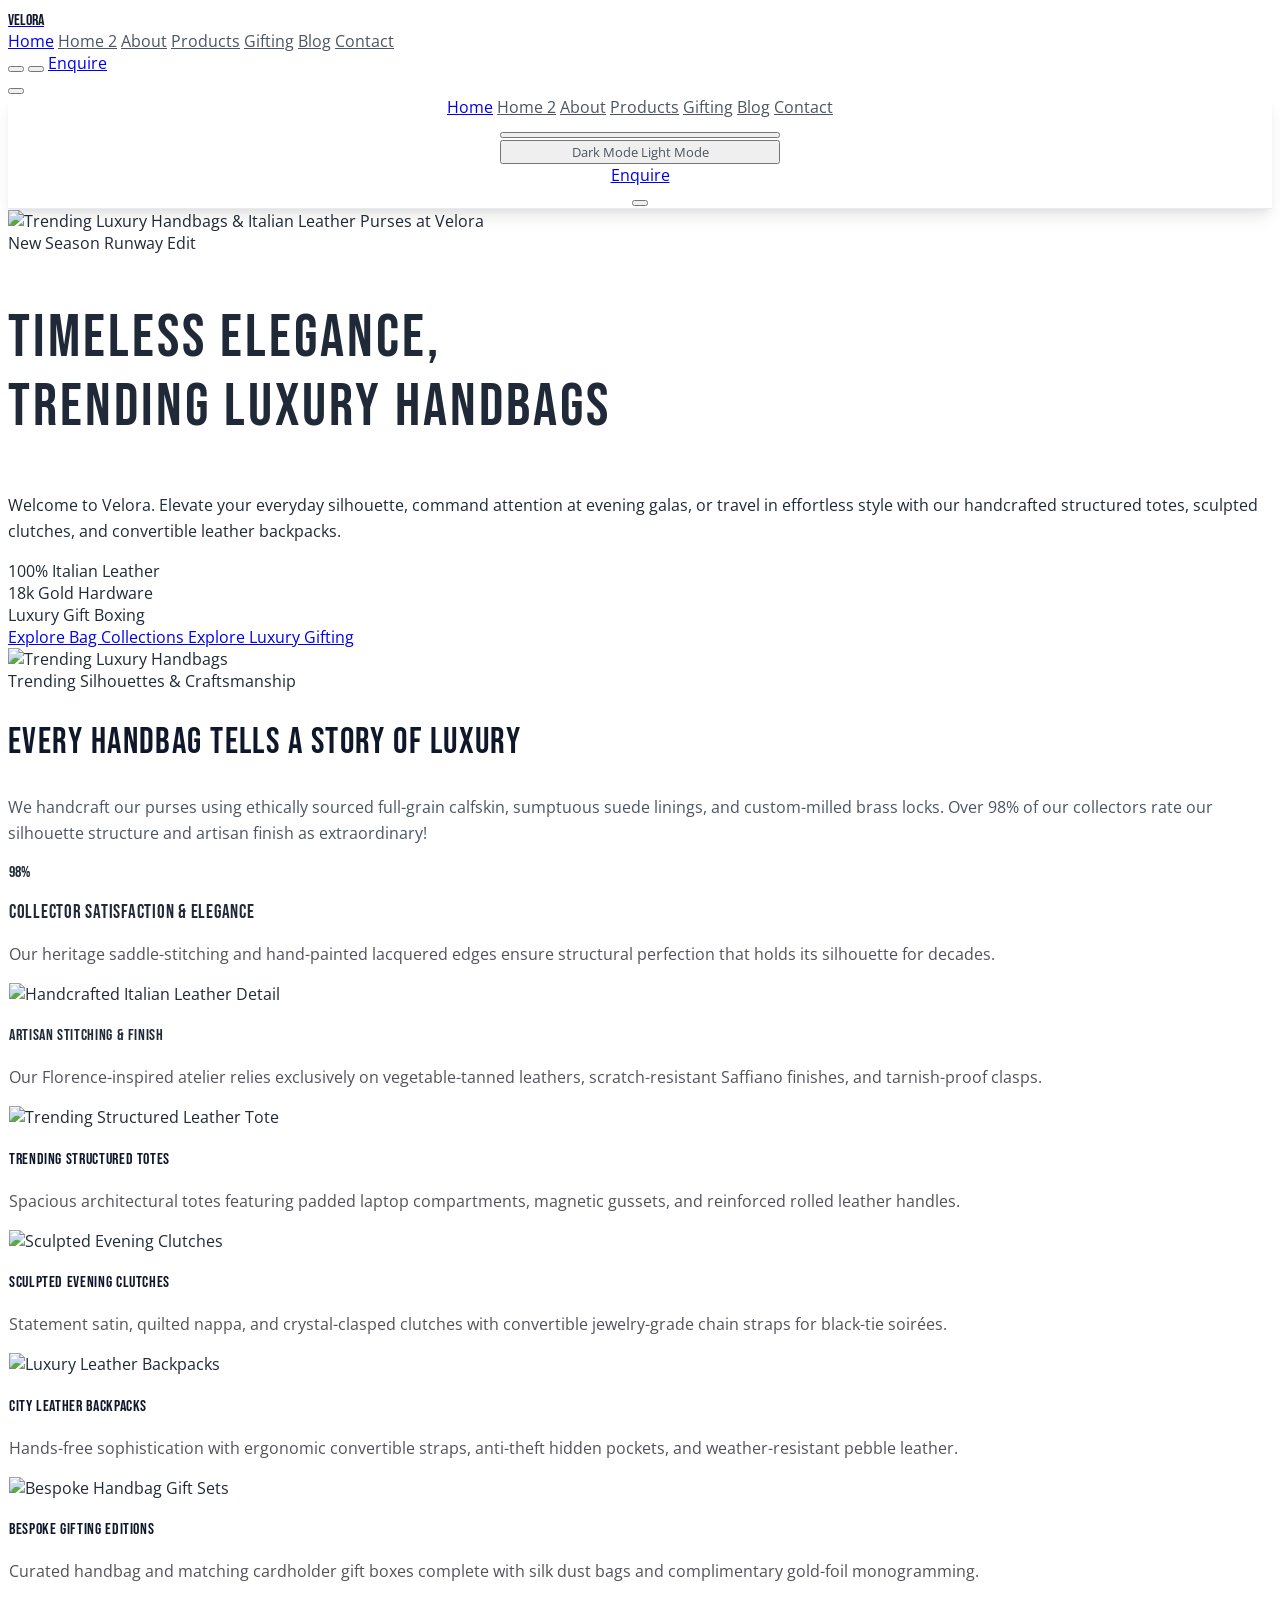
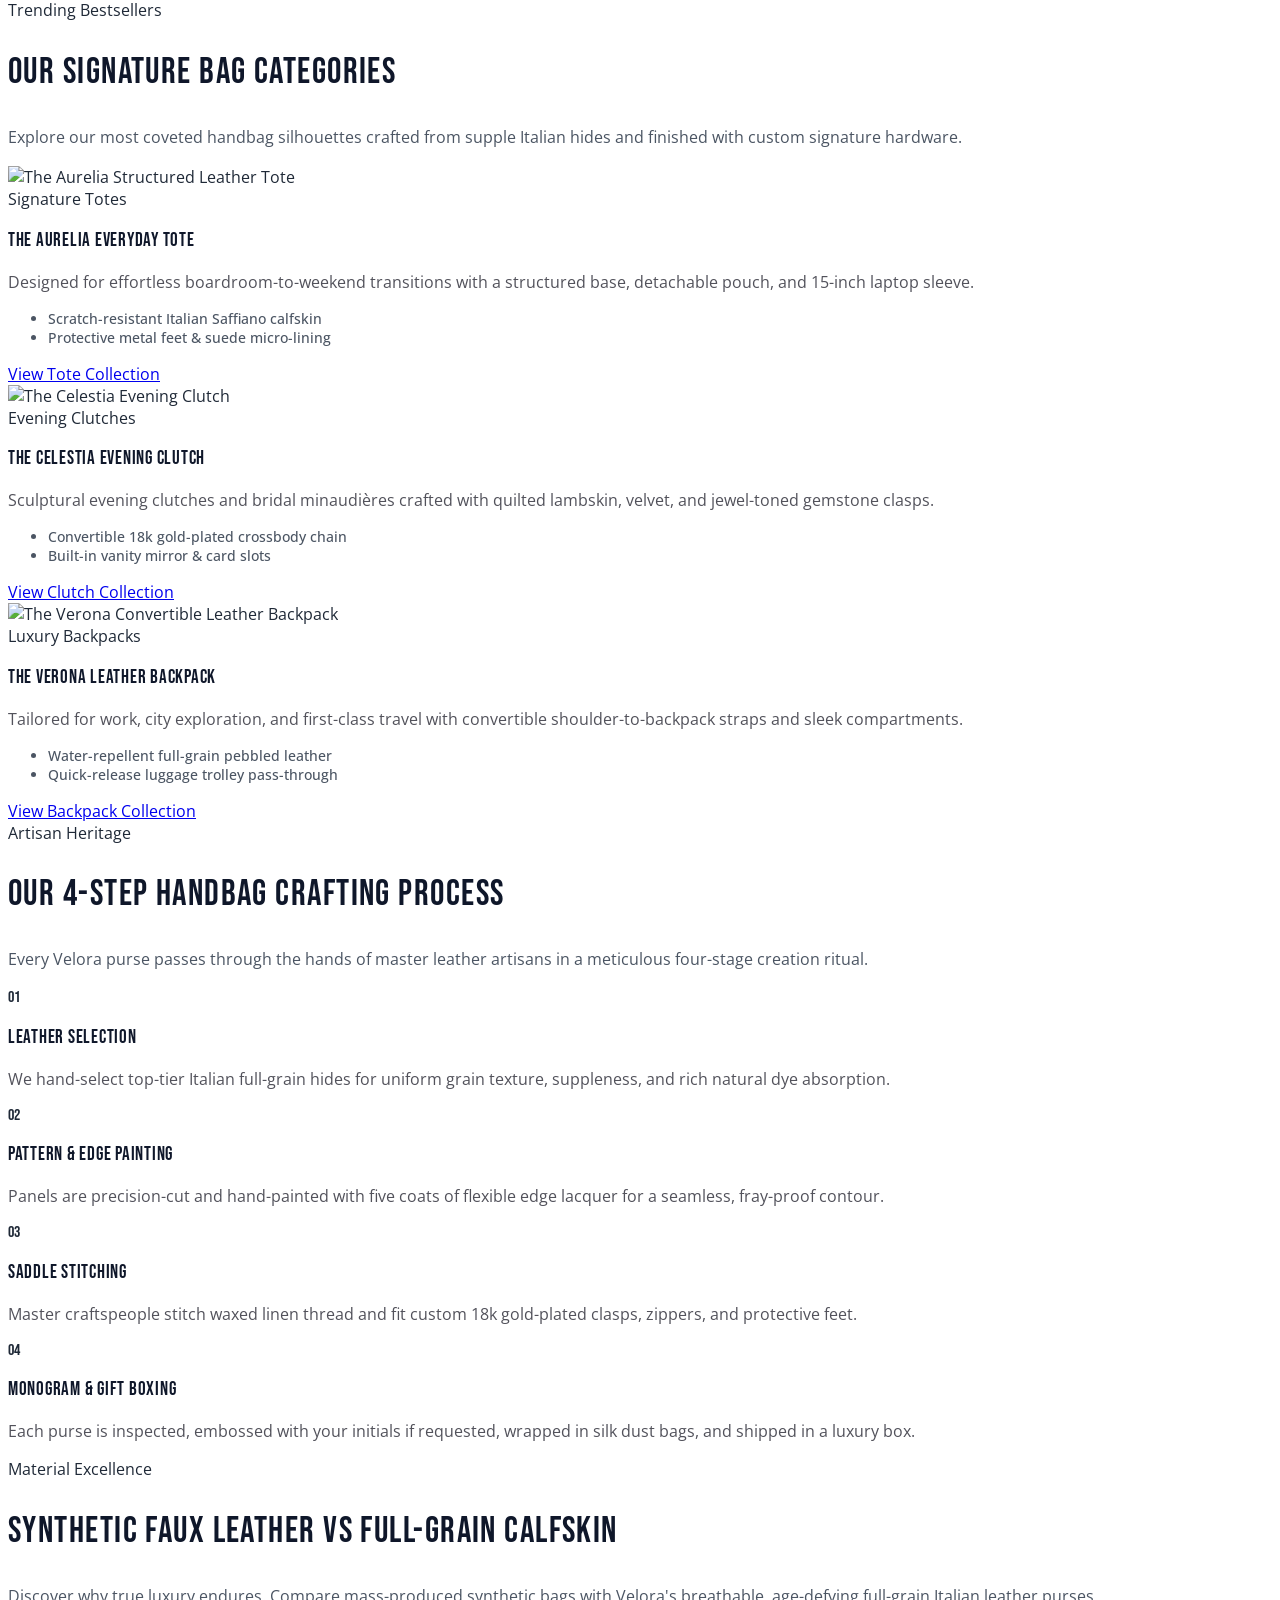
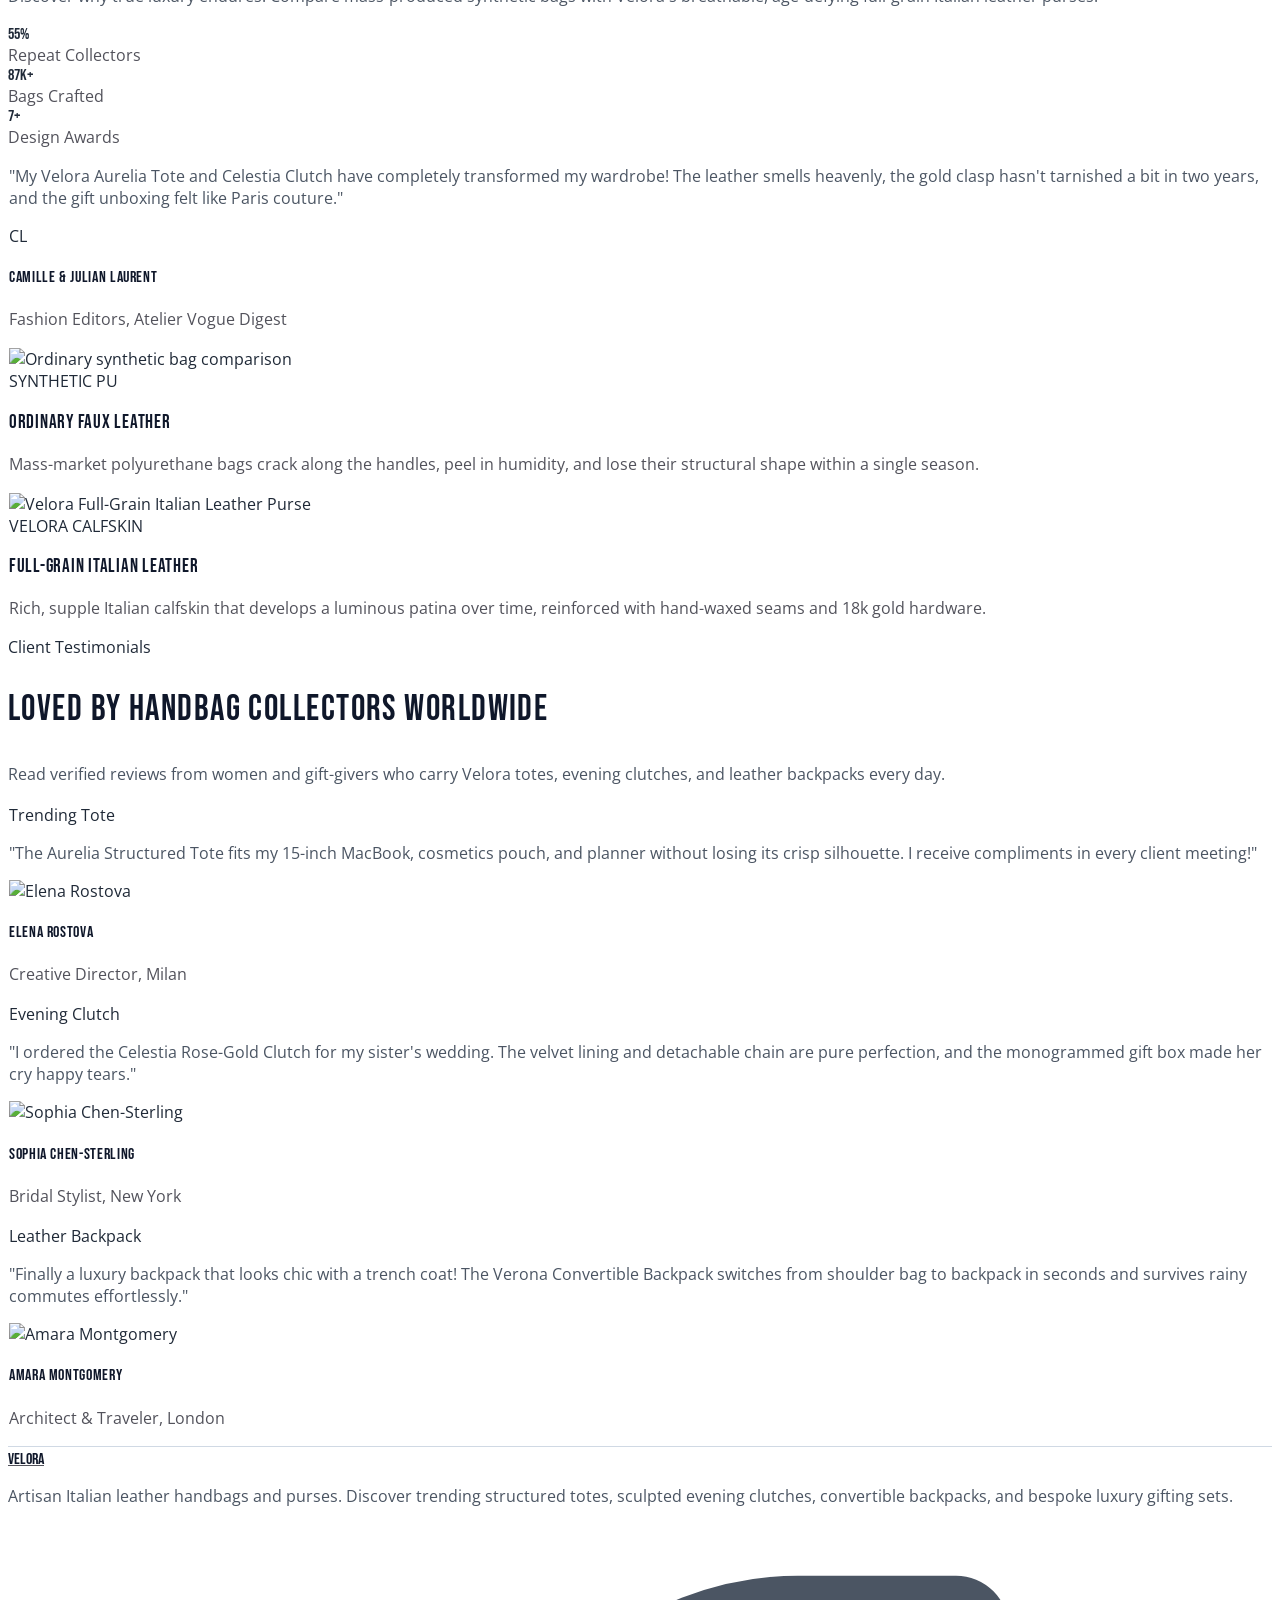
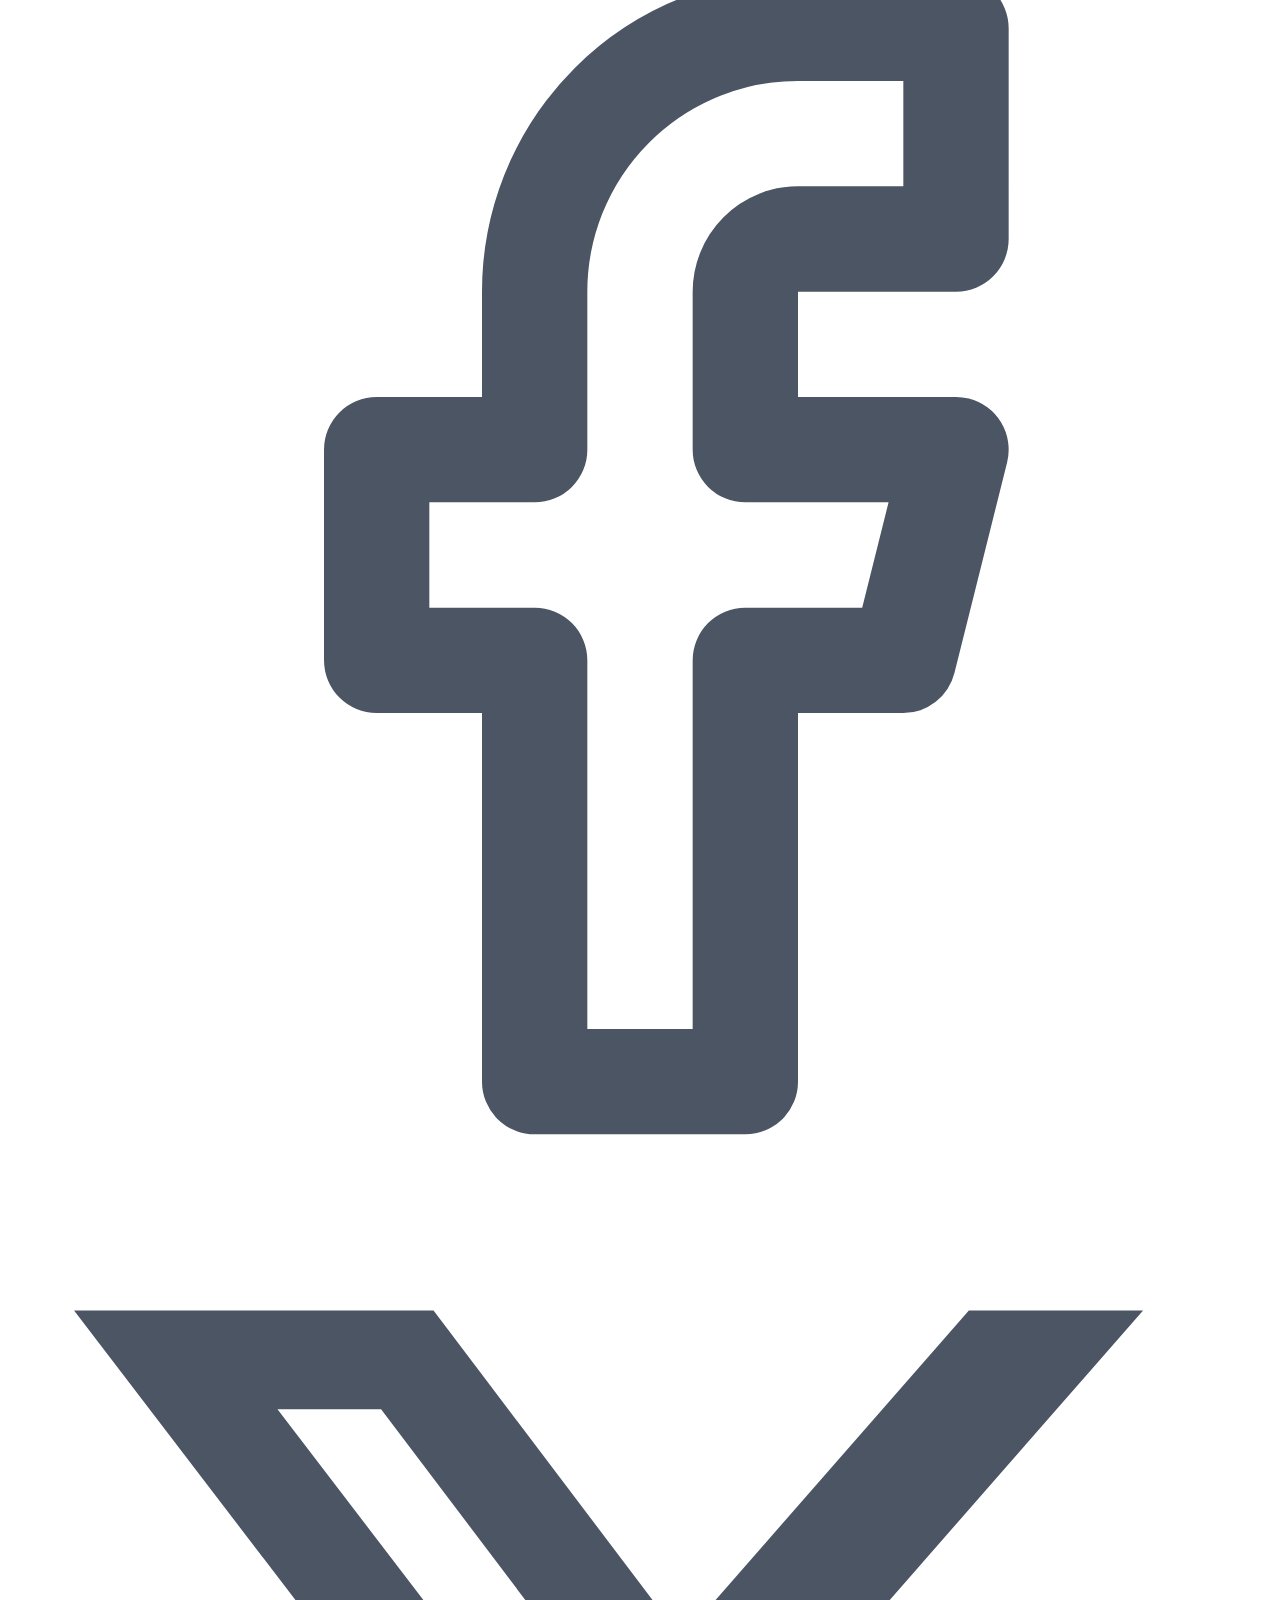
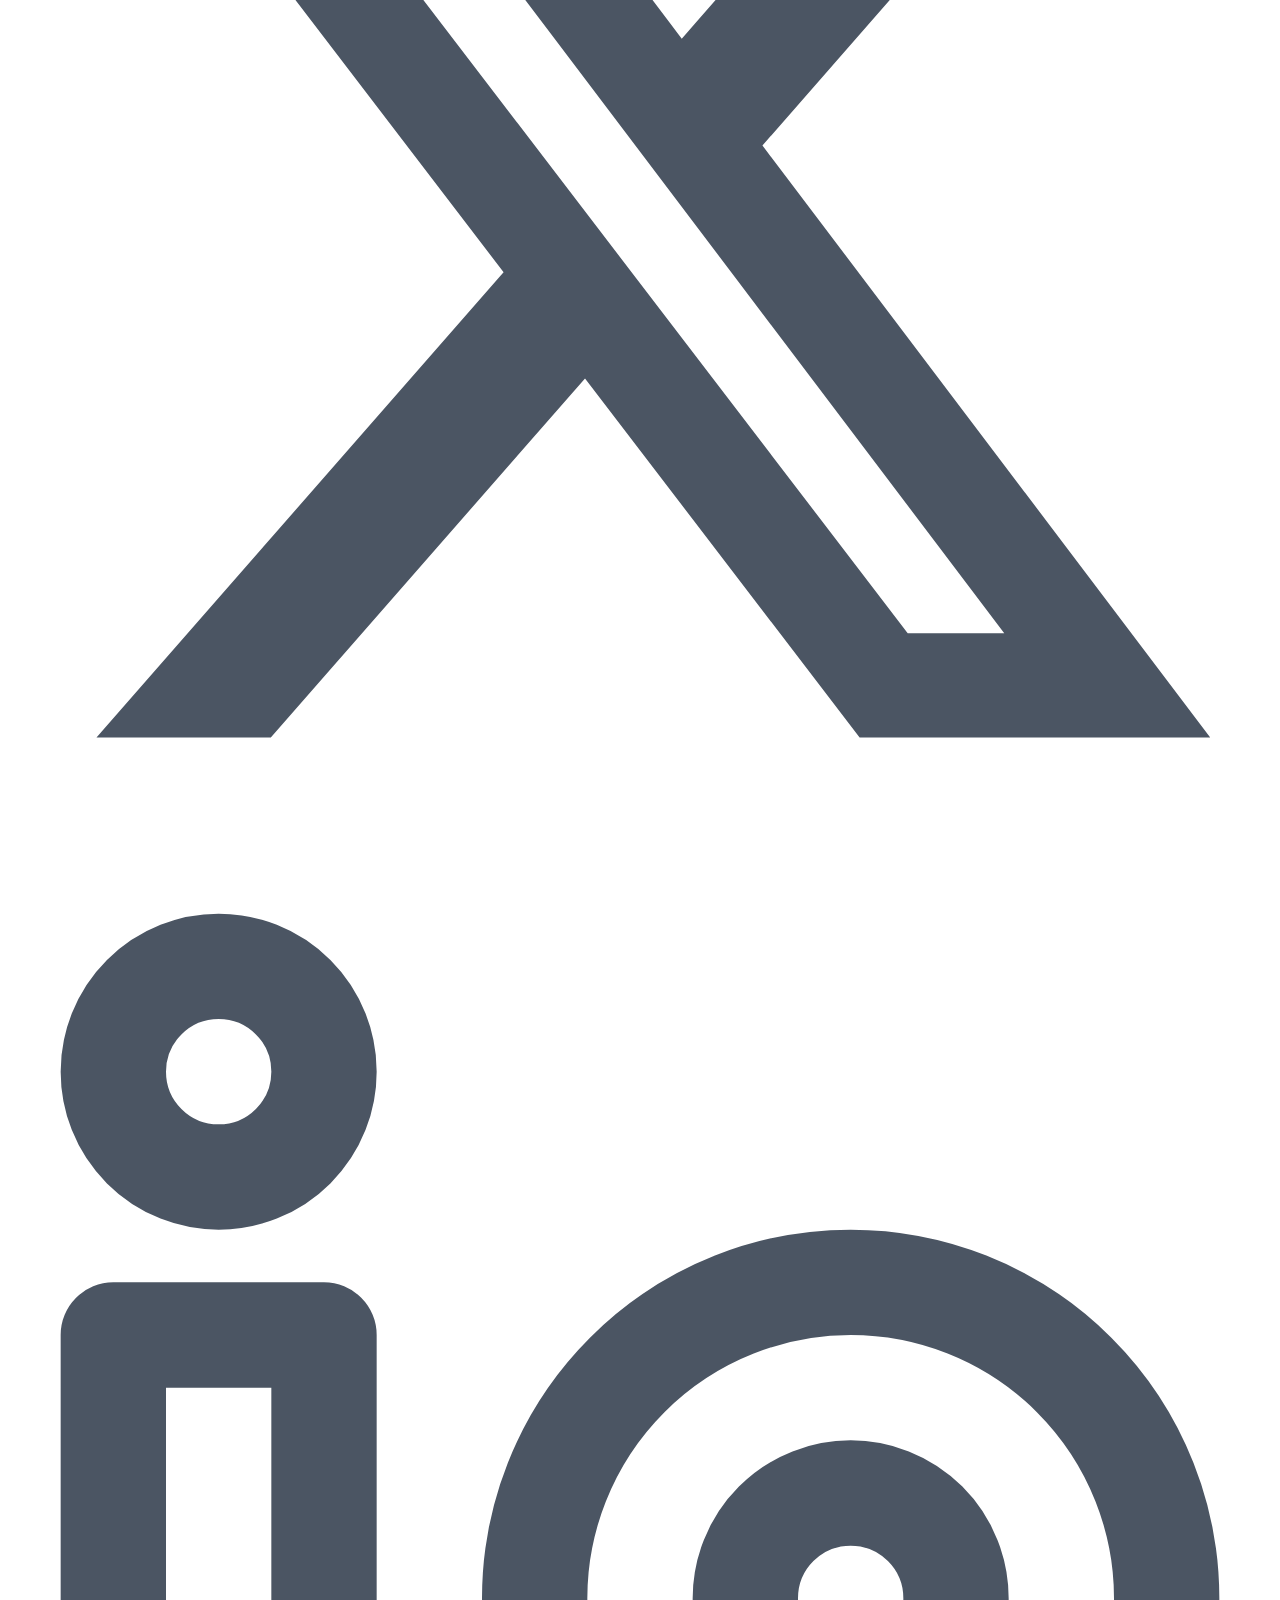
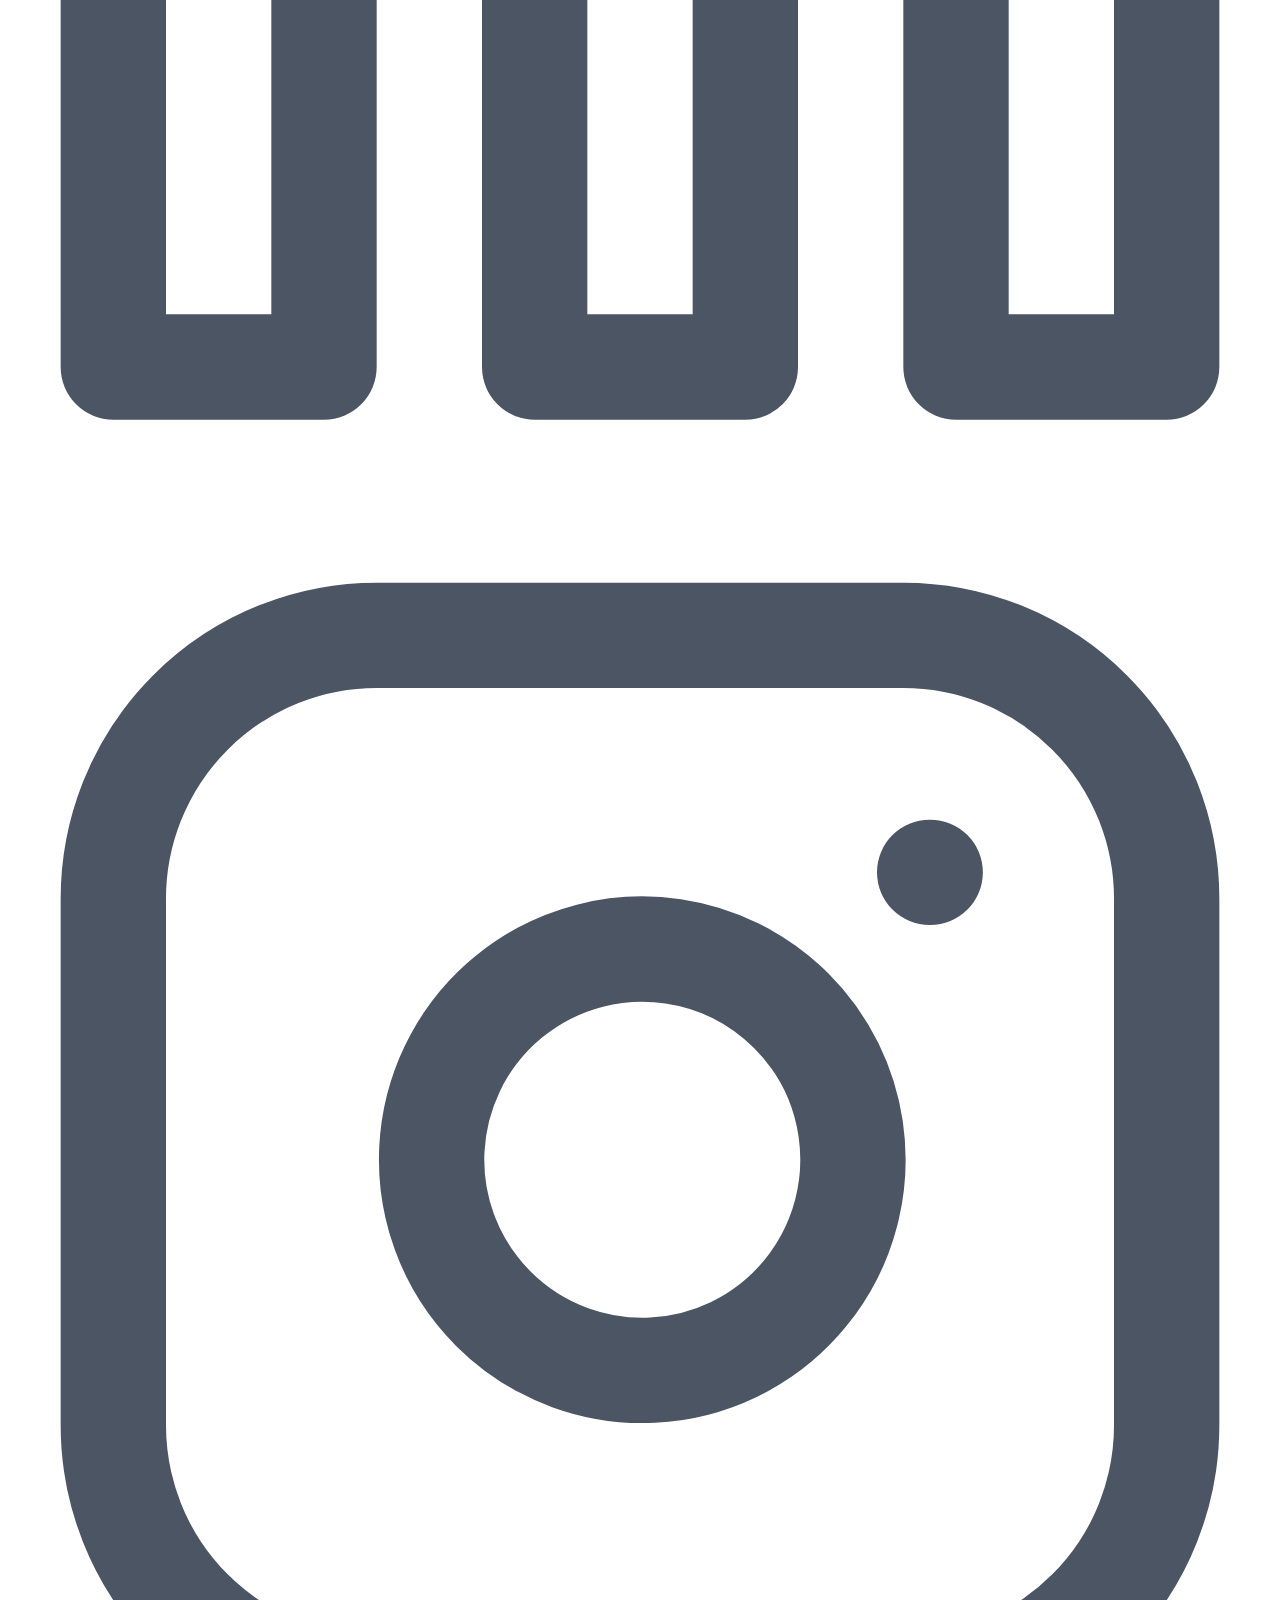
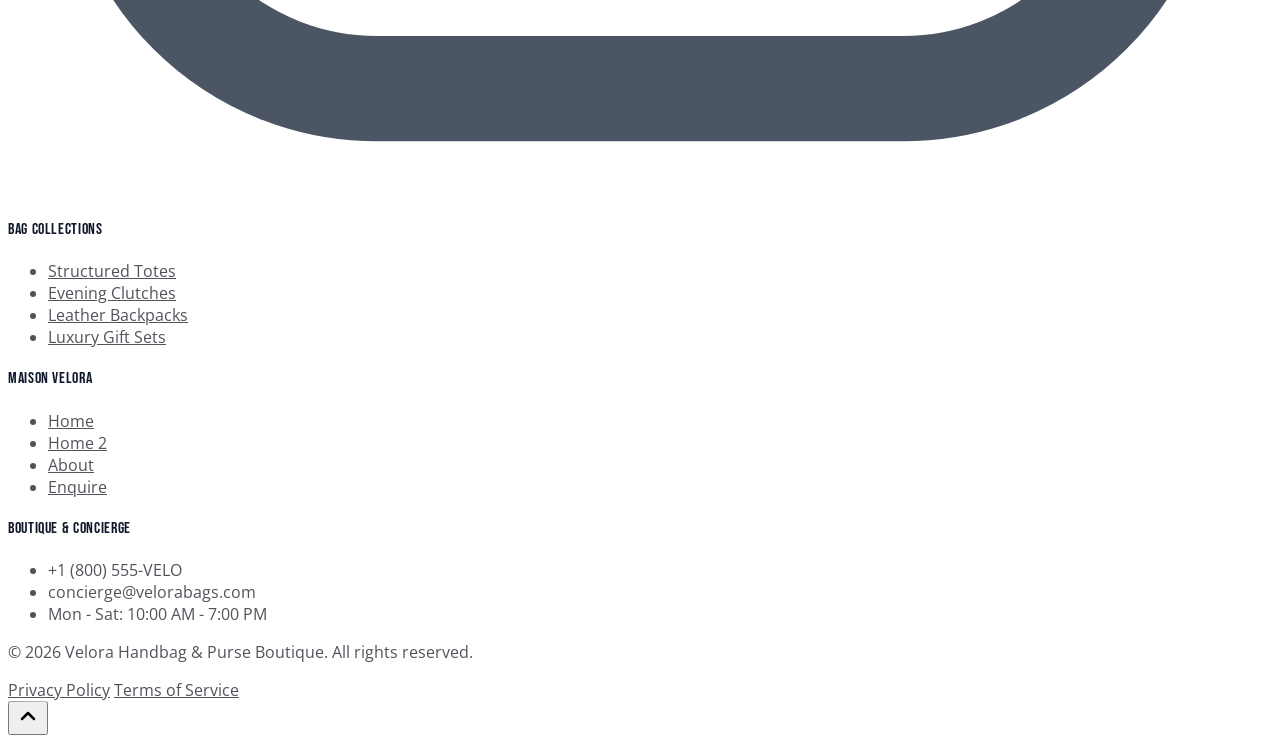
==== index.html @ 119f0da7 "Initial commit: Velora luxury handbag and purse shop website" ====
<!DOCTYPE html>
<html lang="en" dir="ltr" class="scroll-smooth">
<head>
  <meta charset="UTF-8">
  <meta name="viewport" content="width=device-width, initial-scale=1.0">
  <title>Velora - Luxury Handbag &amp; Purse Boutique</title>
  
  <!-- Favicon -->
  <link rel="icon" type="image/svg+xml" href="favicon.svg">
  <link rel="shortcut icon" href="favicon.svg">
  
  <!-- CSS Stylesheet -->
  <link rel="stylesheet" href="index.css">
  
  <!-- Tailwind CSS 3 CDN -->
  <script src="https://cdn.tailwindcss.com"></script>
  <script>
    tailwind.config = {
      darkMode: 'class',
      theme: {
        extend: {
          colors: {
            brand: {
              light: '#fff1f2',
              dark: '#121212',
              primary: '#e11d48',
              primaryHover: '#be123c',
              secondary: '#000000',
              secondaryHover: '#1a1a1a',
              accent: '#fb7185',
              navy: '#1a1a1d',
            },
            slate: {
              50: '#fafafa',
              100: '#f4f4f5',
              200: '#e4e4e7',
              300: '#d4d4d8',
              400: '#a1a1aa',
              500: '#71717a',
              600: '#52525b',
              700: '#3f3f46',
              800: '#27272a',
              855: '#18181b',
              900: '#121212',
              950: '#0a0a0a',
              955: '#050505',
            }
          },
          fontFamily: {
            sans: ['Open Sans', 'sans-serif'],
            outfit: ['Bebas Neue', 'sans-serif'],
          }
        }
      }
    }
  </script>
  
  <!-- Lucide Icons -->
  <script src="https://unpkg.com/lucide@latest"></script>
</head>
<body class="bg-slate-50 text-slate-800 dark:bg-slate-955 dark:text-slate-100 transition-colors duration-300 min-h-screen flex flex-col">

  <!-- ================= NAVBAR ================= -->
  <nav class="glass-nav fixed top-0 left-0 right-0 z-50 transition-all duration-300">
    <div class="max-w-7xl mx-auto px-4 sm:px-6 lg:px-8">
      <div class="flex items-center justify-between h-20">
        
        <!-- Logo -->
        <a href="index.html" class="flex items-center space-x-3 rtl:space-x-reverse group">
          <div class="w-12 h-12 rounded-xl bg-gradient-to-tr from-brand-primary to-brand-accent flex items-center justify-center text-white shadow-lg shadow-rose-500/25 group-hover:scale-105 transition-transform duration-300">
            <i data-lucide="shopping-bag" class="w-7 h-7"></i>
          </div>
          <span class="font-outfit text-3xl sm:text-4xl font-extrabold tracking-wider text-slate-900 dark:text-white group-hover:text-brand-primary transition-colors">
            Vel<span class="text-brand-primary">ora</span>
          </span>
        </a>

        <!-- Desktop Menu -->
        <div class="hidden lg:flex items-center space-x-1 rtl:space-x-reverse">
          <a href="index.html" class="px-3 py-2 rounded-lg text-sm font-semibold transition-colors text-brand-primary dark:text-rose-400">Home</a>
          <a href="home2.html" class="px-3 py-2 rounded-lg text-sm font-medium text-slate-600 hover:text-brand-primary dark:text-slate-300 dark:hover:text-rose-400 transition-colors">Home 2</a>
          <a href="about.html" class="px-3 py-2 rounded-lg text-sm font-medium text-slate-600 hover:text-brand-primary dark:text-slate-300 dark:hover:text-rose-400 transition-colors">About</a>
          <a href="services.html" class="px-3 py-2 rounded-lg text-sm font-medium text-slate-600 hover:text-brand-primary dark:text-slate-300 dark:hover:text-rose-400 transition-colors">Products</a>
          <a href="gallery.html" class="px-3 py-2 rounded-lg text-sm font-medium text-slate-600 hover:text-brand-primary dark:text-slate-300 dark:hover:text-rose-400 transition-colors">Gifting</a>
          <a href="blog.html" class="px-3 py-2 rounded-lg text-sm font-medium text-slate-600 hover:text-brand-primary dark:text-slate-300 dark:hover:text-rose-400 transition-colors">Blog</a>
          <a href="contact.html" class="px-3 py-2 rounded-lg text-sm font-medium text-slate-600 hover:text-brand-primary dark:text-slate-300 dark:hover:text-rose-400 transition-colors">Contact</a>
        </div>

        <!-- Desktop Utility Buttons -->
        <div class="hidden lg:flex items-center space-x-4 rtl:space-x-reverse">
          
          <!-- RTL Toggle -->
          <button class="rtl-toggle w-10 h-10 rounded-xl border border-slate-200 dark:border-slate-800 text-slate-655 dark:text-slate-300 hover:bg-slate-100 dark:hover:bg-slate-800 transition-colors flex items-center justify-center" aria-label="Toggle Direction">
            <i data-lucide="arrow-left-right" class="w-4 h-4"></i>
          </button>
          
          <!-- Theme Toggle -->
          <button class="theme-toggle w-10 h-10 rounded-xl border border-slate-200 dark:border-slate-800 text-slate-655 dark:text-slate-300 hover:bg-slate-100 dark:hover:bg-slate-800 transition-colors flex items-center justify-center" aria-label="Toggle Theme">
            <i data-lucide="sun" class="sun-icon w-5 h-5 hidden"></i>
            <i data-lucide="moon" class="moon-icon w-5 h-5"></i>
          </button>

          <a href="enquire.html" class="px-5 py-2.5 rounded-xl bg-gradient-to-r from-brand-primary to-brand-accent text-white text-sm font-semibold hover:shadow-lg hover:shadow-rose-500/25 transition-all transform hover:-translate-y-0.5">Enquire</a>
        </div>

        <!-- Mobile Navigation Menu Toggle Button -->
        <div class="flex items-center space-x-3 lg:hidden rtl:space-x-reverse">
          <button id="mobile-menu-btn" class="p-2 rounded-lg border border-slate-200 dark:border-slate-800 text-slate-600 dark:text-slate-300 hover:bg-slate-100 dark:hover:bg-slate-800 transition-colors" aria-label="Open Menu">
            <i data-lucide="menu" class="w-6 h-6"></i>
          </button>
        </div>
      </div>
    </div>

    <!-- Mobile Slide Down Menu -->
    <div id="mobile-menu" class="hidden absolute top-20 left-0 right-0 glass-nav shadow-lg flex-col px-4 pt-4 pb-6 space-y-3 transition-all duration-300 transform opacity-0 -translate-y-4">
      <a href="index.html" class="px-3 py-2 rounded-lg text-base font-semibold text-brand-primary bg-rose-50/50 dark:bg-rose-955/20">Home</a>
      <a href="home2.html" class="px-3 py-2 rounded-lg text-base font-medium text-slate-655 dark:text-slate-300 hover:bg-slate-50 dark:hover:bg-slate-800">Home 2</a>
      <a href="about.html" class="px-3 py-2 rounded-lg text-base font-medium text-slate-655 dark:text-slate-300 hover:bg-slate-50 dark:hover:bg-slate-800">About</a>
      <a href="services.html" class="px-3 py-2 rounded-lg text-base font-medium text-slate-655 dark:text-slate-300 hover:bg-slate-50 dark:hover:bg-slate-800">Products</a>
      <a href="gallery.html" class="px-3 py-2 rounded-lg text-base font-medium text-slate-655 dark:text-slate-300 hover:bg-slate-50 dark:hover:bg-slate-800">Gifting</a>
      <a href="blog.html" class="px-3 py-2 rounded-lg text-base font-medium text-slate-655 dark:text-slate-300 hover:bg-slate-50 dark:hover:bg-slate-800">Blog</a>
      <a href="contact.html" class="px-3 py-2 rounded-lg text-base font-medium text-slate-655 dark:text-slate-300 hover:bg-slate-50 dark:hover:bg-slate-800">Contact</a>
      <div class="h-[1px] bg-slate-200 dark:bg-slate-800 my-2"></div>
      <div class="flex items-center justify-between space-x-3 rtl:space-x-reverse pt-1 pb-2">
        <!-- Mobile RTL Toggle -->
        <button class="rtl-toggle flex-1 h-10 rounded-xl border border-slate-200 dark:border-slate-800 text-slate-650 dark:text-slate-300 hover:bg-slate-100 dark:hover:bg-slate-800 transition-colors flex items-center justify-center bg-white dark:bg-slate-900" aria-label="Toggle Direction">
          <i data-lucide="arrow-left-right" class="w-4 h-4"></i>
        </button>
        <!-- Mobile Theme Toggle -->
        <button class="theme-toggle flex-1 h-10 rounded-xl border border-slate-200 dark:border-slate-800 text-slate-655 dark:text-slate-300 hover:bg-slate-100 dark:hover:bg-slate-800 transition-colors flex items-center justify-center space-x-2 bg-white dark:bg-slate-900" aria-label="Toggle Theme">
          <i data-lucide="sun" class="sun-icon w-4 h-4 hidden"></i>
          <i data-lucide="moon" class="moon-icon w-4 h-4"></i>
          <span class="text-xs font-bold tracking-wider dark:hidden">Dark Mode</span>
          <span class="text-xs font-bold tracking-wider hidden dark:inline">Light Mode</span>
        </button>
      </div>
      <div class="flex flex-col space-y-2.5">
        <a href="enquire.html" class="text-center px-4 py-2.5 rounded-xl bg-gradient-to-r from-brand-primary to-brand-accent text-white text-sm font-semibold shadow-md shadow-rose-500/20">Enquire</a>
      </div>
      <button id="mobile-menu-close" class="absolute top-2 right-4 text-slate-400 hover:text-slate-600 dark:hover:text-white">
        <i data-lucide="x" class="w-5 h-5"></i>
      </button>
    </div>
  </nav>

  <!-- ================= MAIN CONTENT ================= -->
  <main class="flex-grow pt-20">
    
    <!-- 1. Hero Section -->
    <section class="hero-section relative flex flex-col sm:flex-row min-h-screen sm:items-center py-20 md:py-28 lg:py-36 sm:overflow-hidden text-white bg-slate-950">
      <!-- Full Cover Background Image — hidden on mobile, visible sm+ -->
      <img src="https://images.unsplash.com/photo-1584917865442-de89df76afd3?auto=format&fit=crop&q=80&w=1600" 
           alt="Trending Luxury Handbags &amp; Italian Leather Purses at Velora" 
           class="hidden sm:block absolute inset-0 w-full h-full object-cover opacity-60 dark:opacity-40">
      <!-- Soft gradient overlay — hidden on mobile -->
      <div class="hidden sm:block absolute inset-0 bg-gradient-to-r from-slate-950/85 via-slate-950/60 to-slate-900/30 rtl:from-slate-900/30 rtl:via-slate-950/60 rtl:to-slate-950/85 z-0"></div>
      
      <div class="max-w-7xl mx-auto px-4 sm:px-6 lg:px-8 relative z-10 text-center">
        <div class="max-w-4xl mx-auto space-y-6 flex flex-col items-center justify-center animate-fade-in-up">
          
          <!-- Badge -->
          <div class="inline-flex items-center space-x-2 rtl:space-x-reverse px-3 py-1.5 rounded-full bg-white/10 text-rose-300 font-semibold text-xs tracking-wider uppercase backdrop-blur-md">
            <i data-lucide="sparkles" class="w-4 h-4 text-rose-400 animate-pulse"></i>
            <span>New Season Runway Edit</span>
          </div>
          
          <h1 class="text-4xl sm:text-5xl lg:text-6xl font-extrabold text-white leading-[1.15] font-outfit text-center uppercase tracking-wider">
            Timeless Elegance,<br>
            <span class="bg-clip-text text-transparent bg-gradient-to-r from-rose-400 to-pink-300">Trending Luxury Handbags</span>
          </h1>
          
          <p class="text-base sm:text-lg text-slate-200 max-w-2xl mx-auto font-normal leading-relaxed text-center">
            Welcome to Velora. Elevate your everyday silhouette, command attention at evening galas, or travel in effortless style with our handcrafted structured totes, sculpted clutches, and convertible leather backpacks.
          </p>
          
          <!-- Credentials row -->
          <div class="grid grid-cols-3 gap-4 py-4 border-y border-white/10 w-full max-w-2xl mx-auto justify-items-center">
            <div class="flex items-center justify-center space-x-2 rtl:space-x-reverse">
              <i data-lucide="check" class="w-5 h-5 text-rose-400 flex-shrink-0"></i>
              <span class="text-xs sm:text-sm font-medium text-slate-200">100% Italian Leather</span>
            </div>
            <div class="flex items-center justify-center space-x-2 rtl:space-x-reverse">
              <i data-lucide="gem" class="w-5 h-5 text-rose-400 flex-shrink-0"></i>
              <span class="text-xs sm:text-sm font-medium text-slate-200">18k Gold Hardware</span>
            </div>
            <div class="flex items-center justify-center space-x-2 rtl:space-x-reverse">
              <i data-lucide="gift" class="w-5 h-5 text-rose-300 flex-shrink-0"></i>
              <span class="text-xs sm:text-sm font-medium text-slate-200">Luxury Gift Boxing</span>
            </div>
          </div>

          <!-- CTA Actions -->
          <div class="flex flex-col sm:flex-row items-center justify-center gap-4 pt-2 w-full">
            <a href="services.html" class="w-full sm:w-72 px-8 py-4 rounded-xl bg-brand-primary hover:bg-brand-primaryHover text-white text-center font-semibold shadow-lg shadow-rose-500/20 hover:shadow-rose-500/35 transition-all transform hover:-translate-y-0.5 flex items-center justify-center">
              Explore Bag Collections
            </a>
            <a href="gallery.html" class="w-full sm:w-72 px-8 py-4 rounded-xl bg-white/10 border border-white/20 text-white text-center font-semibold hover:bg-white/20 transition-all flex items-center justify-center space-x-2 rtl:space-x-reverse backdrop-blur-sm">
              <i data-lucide="gift" class="w-4 h-4 text-rose-300"></i>
              <span>Explore Luxury Gifting</span>
            </a>
          </div>
        </div>
      </div>

      <!-- Mobile-only: image displayed below content as a standalone block -->
      <img 
        src="https://images.unsplash.com/photo-1584917865442-de89df76afd3?auto=format&fit=crop&q=80&w=1000" 
        alt="Trending Luxury Handbags" 
        class="block sm:hidden w-full flex-shrink-0 mt-6" 
        style="height: 260px; object-fit: cover;">
    </section>

    <!-- 2. Crafted with Passion & Trending Bags Section -->
    <section class="py-20 bg-slate-50 dark:bg-slate-955 relative">
      <div class="max-w-7xl mx-auto px-4 sm:px-6 lg:px-8">
        
        <!-- Header -->
        <div class="text-center max-w-3xl mx-auto mb-16 space-y-4">
          <span class="text-brand-primary font-semibold uppercase tracking-wider text-sm">Trending Silhouettes &amp; Craftsmanship</span>
          <h2 class="text-3xl md:text-4xl font-bold font-outfit text-slate-900 dark:text-white">
            Every Handbag Tells A Story of Luxury
          </h2>
          <p class="text-slate-600 dark:text-slate-300 font-normal">
            We handcraft our purses using ethically sourced full-grain calfskin, sumptuous suede linings, and custom-milled brass locks. Over 98% of our collectors rate our silhouette structure and artisan finish as extraordinary!
          </p>
        </div>

        <!-- Content Grid -->
        <div class="grid grid-cols-1 lg:grid-cols-12 gap-12 items-center">
          
          <!-- Left: Graphic / Stats Column -->
          <div class="lg:col-span-5 space-y-6">
            <div class="glass-card p-8 rounded-3xl shadow-xl relative overflow-hidden border border-rose-100 dark:border-rose-950/50">
              <div class="absolute top-0 right-0 w-32 h-32 bg-rose-200/25 rounded-full blur-2xl -mr-16 -mt-16"></div>
              
              <div class="text-5xl font-black text-brand-primary mb-4 font-outfit flex items-baseline">
                <span class="stat-counter" data-target="98">0</span>%
              </div>
              <h3 class="text-lg font-bold text-slate-950 dark:text-white mb-2">
                Collector Satisfaction &amp; Elegance
              </h3>
              <p class="text-sm text-slate-500 dark:text-slate-400 font-normal leading-relaxed text-left rtl:text-right">
                Our heritage saddle-stitching and hand-painted lacquered edges ensure structural perfection that holds its silhouette for decades.
              </p>
            </div>

            <div class="glass-card rounded-3xl shadow-xl border border-rose-100 dark:border-rose-955/50 overflow-hidden">
              <div class="w-full h-67 overflow-hidden shadow-inner">
                <img src="https://images.unsplash.com/photo-1548036328-c9fa89d128fa?auto=format&fit=crop&q=80&w=900" alt="Handcrafted Italian Leather Detail" class="w-full h-full object-cover">
              </div>
              <div class="p-8 text-left rtl:text-right">
                <h4 class="font-bold text-slate-955 dark:text-white text-lg mb-2">Artisan Stitching &amp; Finish</h4>
                <p class="text-sm text-slate-500 dark:text-slate-400 font-normal">
                  Our Florence-inspired atelier relies exclusively on vegetable-tanned leathers, scratch-resistant Saffiano finishes, and tarnish-proof clasps.
                </p>
              </div>
            </div>
          </div>

          <!-- Right: Grid of 4 Trending Bag Cards -->
          <div class="lg:col-span-7 grid grid-cols-1 sm:grid-cols-2 gap-6">
            <!-- Card 1 -->
            <div class="glass-card rounded-2xl shadow-md border border-slate-100 dark:border-slate-800 hover:-translate-y-1 transition-all duration-300 overflow-hidden">
              <div class="w-full h-52 overflow-hidden shadow-sm">
                <img src="https://images.unsplash.com/photo-1590874103328-eac38a683ce7?auto=format&fit=crop&q=80&w=800" alt="Trending Structured Leather Tote" class="w-full h-full object-cover">
              </div>
              <div class="p-6 text-left rtl:text-right">
                <h4 class="text-base font-bold text-slate-900 dark:text-white mb-2">Trending Structured Totes</h4>
                <p class="text-xs sm:text-sm text-slate-500 dark:text-slate-400 font-normal">
                  Spacious architectural totes featuring padded laptop compartments, magnetic gussets, and reinforced rolled leather handles.
                </p>
              </div>
            </div>
            
            <!-- Card 2 -->
            <div class="glass-card rounded-2xl shadow-md border border-slate-100 dark:border-slate-800 hover:-translate-y-1 transition-all duration-300 overflow-hidden">
              <div class="w-full h-52 overflow-hidden shadow-sm">
                <img src="https://images.unsplash.com/photo-1566150905458-1bf1fc113f0d?auto=format&fit=crop&q=80&w=800" alt="Sculpted Evening Clutches" class="w-full h-full object-cover">
              </div>
              <div class="p-6 text-left rtl:text-right">
                <h4 class="text-base font-bold text-slate-900 dark:text-white mb-2">Sculpted Evening Clutches</h4>
                <p class="text-xs sm:text-sm text-slate-500 dark:text-slate-400 font-normal">
                  Statement satin, quilted nappa, and crystal-clasped clutches with convertible jewelry-grade chain straps for black-tie soirées.
                </p>
              </div>
            </div>
            
            <!-- Card 3 -->
            <div class="glass-card rounded-2xl shadow-md border border-slate-100 dark:border-slate-800 hover:-translate-y-1 transition-all duration-300 overflow-hidden">
              <div class="w-full h-52 overflow-hidden shadow-sm">
                <img src="https://images.unsplash.com/photo-1553062407-98eeb64c6a62?auto=format&fit=crop&q=80&w=800" alt="Luxury Leather Backpacks" class="w-full h-full object-cover">
              </div>
              <div class="p-6 text-left rtl:text-right">
                <h4 class="text-base font-bold text-slate-900 dark:text-white mb-2">City Leather Backpacks</h4>
                <p class="text-xs sm:text-sm text-slate-500 dark:text-slate-400 font-normal">
                  Hands-free sophistication with ergonomic convertible straps, anti-theft hidden pockets, and weather-resistant pebble leather.
                </p>
              </div>
            </div>
            
            <!-- Card 4 -->
            <div class="glass-card rounded-2xl shadow-md border border-slate-100 dark:border-slate-800 hover:-translate-y-1 transition-all duration-300 overflow-hidden">
              <div class="w-full h-52 overflow-hidden shadow-sm">
                <img src="https://images.unsplash.com/photo-1512909006721-3d6018887383?auto=format&fit=crop&q=80&w=800" alt="Bespoke Handbag Gift Sets" class="w-full h-full object-cover">
              </div>
              <div class="p-6 text-left rtl:text-right">
                <h4 class="text-base font-bold text-slate-900 dark:text-white mb-2">Bespoke Gifting Editions</h4>
                <p class="text-xs sm:text-sm text-slate-500 dark:text-slate-400 font-normal">
                  Curated handbag and matching cardholder gift boxes complete with silk dust bags and complimentary gold-foil monogramming.
                </p>
              </div>
            </div>
          </div>

        </div>

      </div>
    </section>

    <!-- 3. Trending Bag Specialties Section -->
    <section class="py-20 bg-white dark:bg-slate-900">
      <div class="max-w-7xl mx-auto px-4 sm:px-6 lg:px-8">
        
        <!-- Header -->
        <div class="text-center max-w-3xl mx-auto mb-16 space-y-4">
          <span class="text-brand-primary font-semibold uppercase tracking-wider text-sm">Trending Bestsellers</span>
          <h2 class="text-3xl md:text-4xl font-bold font-outfit text-slate-900 dark:text-white">
            Our Signature Bag Categories
          </h2>
          <p class="text-slate-600 dark:text-slate-300 font-normal">
            Explore our most coveted handbag silhouettes crafted from supple Italian hides and finished with custom signature hardware.
          </p>
        </div>

        <!-- Cards Grid -->
        <div class="grid grid-cols-1 md:grid-cols-2 lg:grid-cols-3 gap-8">
          
          <!-- Signature Totes -->
          <div class="flex flex-col h-full bg-slate-50 dark:bg-slate-950 rounded-3xl overflow-hidden shadow-lg hover:shadow-xl transition-all duration-300 group border border-slate-100 dark:border-slate-900">
            <div class="overflow-hidden relative h-56 sm:h-72">
              <img src="https://images.unsplash.com/photo-1598532163257-ae3c6b2524b6?auto=format&fit=crop&q=80&w=900" 
                   alt="The Aurelia Structured Leather Tote" 
                   class="w-full h-full object-cover group-hover:scale-105 transition-transform duration-500">
              <div class="absolute top-4 left-4 bg-brand-primary text-white text-xs font-bold px-3 py-1 rounded-full shadow-md">
                Signature Totes
              </div>
            </div>
            <div class="p-8 flex flex-col flex-grow text-left ltr:text-left rtl:text-right">
              <h3 class="text-xl font-bold text-slate-900 dark:text-white mb-3 font-outfit tracking-wider">The Aurelia Everyday Tote</h3>
              <p class="text-sm text-slate-500 dark:text-slate-400 mb-6 flex-grow leading-relaxed">
                Designed for effortless boardroom-to-weekend transitions with a structured base, detachable pouch, and 15-inch laptop sleeve.
              </p>
              <ul class="space-y-2.5 mb-6 text-xs sm:text-sm font-medium text-slate-600 dark:text-slate-300">
                <li class="flex items-center space-x-2 rtl:space-x-reverse"><i data-lucide="check" class="w-4 h-4 text-rose-400 flex-shrink-0"></i><span>Scratch-resistant Italian Saffiano calfskin</span></li>
                <li class="flex items-center space-x-2 rtl:space-x-reverse"><i data-lucide="check" class="w-4 h-4 text-rose-400 flex-shrink-0"></i><span>Protective metal feet &amp; suede micro-lining</span></li>
              </ul>
              <a href="services.html" class="inline-flex items-center text-sm font-semibold text-brand-primary hover:text-brand-primaryHover hover:underline group/link">
                <span>View Tote Collection</span>
              </a>
            </div>
          </div>

          <!-- Evening Clutches -->
          <div class="flex flex-col h-full bg-slate-50 dark:bg-slate-950 rounded-3xl overflow-hidden shadow-lg hover:shadow-xl transition-all duration-300 group border border-slate-100 dark:border-slate-900">
            <div class="overflow-hidden relative h-56 sm:h-72">
              <img src="https://images.unsplash.com/photo-1614179689702-355944cd0918?auto=format&fit=crop&q=80&w=900" 
                   alt="The Celestia Evening Clutch" 
                   class="w-full h-full object-cover group-hover:scale-105 transition-transform duration-500">
              <div class="absolute top-4 left-4 bg-brand-accent text-white text-xs font-bold px-3 py-1 rounded-full shadow-md">
                Evening Clutches
              </div>
            </div>
            <div class="p-8 flex flex-col flex-grow text-left ltr:text-left rtl:text-right">
              <h3 class="text-xl font-bold text-slate-900 dark:text-white mb-3 font-outfit tracking-wider">The Celestia Evening Clutch</h3>
              <p class="text-sm text-slate-500 dark:text-slate-400 mb-6 flex-grow leading-relaxed">
                Sculptural evening clutches and bridal minaudières crafted with quilted lambskin, velvet, and jewel-toned gemstone clasps.
              </p>
              <ul class="space-y-2.5 mb-6 text-xs sm:text-sm font-medium text-slate-600 dark:text-slate-300">
                <li class="flex items-center space-x-2 rtl:space-x-reverse"><i data-lucide="check" class="w-4 h-4 text-rose-400 flex-shrink-0"></i><span>Convertible 18k gold-plated crossbody chain</span></li>
                <li class="flex items-center space-x-2 rtl:space-x-reverse"><i data-lucide="check" class="w-4 h-4 text-rose-400 flex-shrink-0"></i><span>Built-in vanity mirror &amp; card slots</span></li>
              </ul>
              <a href="services.html" class="inline-flex items-center text-sm font-semibold text-brand-primary hover:text-brand-primaryHover hover:underline group/link">
                <span>View Clutch Collection</span>
              </a>
            </div>
          </div>

          <!-- Luxury Backpacks -->
          <div class="last-card-md flex flex-col h-full bg-slate-50 dark:bg-slate-955 rounded-3xl overflow-hidden shadow-lg hover:shadow-xl transition-all duration-300 group border border-slate-100 dark:border-slate-900">
            <div class="overflow-hidden relative h-56 sm:h-72">
              <img src="https://images.unsplash.com/photo-1547949003-9792a18a2601?auto=format&fit=crop&q=80&w=900" 
                   alt="The Verona Convertible Leather Backpack" 
                   class="w-full h-full object-cover group-hover:scale-105 transition-transform duration-500">
              <div class="absolute top-4 left-4 bg-zinc-800 text-white text-xs font-bold px-3 py-1 rounded-full shadow-md">
                Luxury Backpacks
              </div>
            </div>
            <div class="p-8 flex flex-col flex-grow text-left ltr:text-left rtl:text-right">
              <h3 class="text-xl font-bold text-slate-900 dark:text-white mb-3 font-outfit tracking-wider">The Verona Leather Backpack</h3>
              <p class="text-sm text-slate-500 dark:text-slate-400 mb-6 flex-grow leading-relaxed">
                Tailored for work, city exploration, and first-class travel with convertible shoulder-to-backpack straps and sleek compartments.
              </p>
              <ul class="space-y-2.5 mb-6 text-xs sm:text-sm font-medium text-slate-600 dark:text-slate-300">
                <li class="flex items-center space-x-2 rtl:space-x-reverse"><i data-lucide="check" class="w-4 h-4 text-rose-400 flex-shrink-0"></i><span>Water-repellent full-grain pebbled leather</span></li>
                <li class="flex items-center space-x-2 rtl:space-x-reverse"><i data-lucide="check" class="w-4 h-4 text-rose-400 flex-shrink-0"></i><span>Quick-release luggage trolley pass-through</span></li>
              </ul>
              <a href="services.html" class="inline-flex items-center text-sm font-semibold text-brand-primary hover:text-brand-primaryHover hover:underline group/link">
                <span>View Backpack Collection</span>
              </a>
            </div>
          </div>

        </div>

      </div>
    </section>

    <!-- 4. Artisan Creation Process Section -->
    <section class="py-20 bg-slate-50 dark:bg-slate-955 relative overflow-hidden">
      <div class="bubble w-80 h-80 top-1/2 left-0 opacity-40"></div>
      
      <div class="max-w-7xl mx-auto px-4 sm:px-6 lg:px-8 relative z-10">
        
        <!-- Header -->
        <div class="text-center max-w-3xl mx-auto mb-20 space-y-4">
          <span class="text-brand-primary font-semibold uppercase tracking-wider text-sm">Artisan Heritage</span>
          <h2 class="text-3xl md:text-4xl font-bold font-outfit text-slate-900 dark:text-white">
            Our 4-Step Handbag Crafting Process
          </h2>
          <p class="text-slate-600 dark:text-slate-300 font-normal">
            Every Velora purse passes through the hands of master leather artisans in a meticulous four-stage creation ritual.
          </p>
        </div>

        <!-- Process Grid -->
        <div class="grid grid-cols-1 md:grid-cols-4 gap-8 relative">
          <!-- Connection line (desktop) -->
          <div class="hidden md:block absolute top-12 left-1/8 right-1/8 h-[2px] bg-slate-200 dark:bg-slate-800 -z-10"></div>
          
          <!-- Step 1 -->
          <div class="flex flex-col items-center text-center group">
            <div class="w-20 h-20 rounded-full bg-white dark:bg-slate-900 text-brand-primary border-4 border-slate-100 dark:border-slate-800 flex items-center justify-center text-2xl font-bold font-outfit shadow-md group-hover:border-brand-primary dark:group-hover:border-rose-400 group-hover:scale-105 transition-all duration-300 mb-6">
              01
            </div>
            <h3 class="text-lg font-bold text-slate-900 dark:text-white mb-2 font-outfit tracking-wider">Leather Selection</h3>
            <p class="text-xs sm:text-sm text-slate-500 dark:text-slate-400 font-normal max-w-[220px]">
              We hand-select top-tier Italian full-grain hides for uniform grain texture, suppleness, and rich natural dye absorption.
            </p>
          </div>
          
          <!-- Step 2 -->
          <div class="flex flex-col items-center text-center group">
            <div class="w-20 h-20 rounded-full bg-white dark:bg-slate-900 text-brand-primary border-4 border-slate-100 dark:border-slate-800 flex items-center justify-center text-2xl font-bold font-outfit shadow-md group-hover:border-brand-primary dark:group-hover:border-rose-400 group-hover:scale-105 transition-all duration-300 mb-6">
              02
            </div>
            <h3 class="text-lg font-bold text-slate-900 dark:text-white mb-2 font-outfit tracking-wider">Pattern &amp; Edge Painting</h3>
            <p class="text-xs sm:text-sm text-slate-500 dark:text-slate-400 font-normal max-w-[220px]">
              Panels are precision-cut and hand-painted with five coats of flexible edge lacquer for a seamless, fray-proof contour.
            </p>
          </div>
          
          <!-- Step 3 -->
          <div class="flex flex-col items-center text-center group">
            <div class="w-20 h-20 rounded-full bg-white dark:bg-slate-900 text-brand-primary border-4 border-slate-100 dark:border-slate-800 flex items-center justify-center text-2xl font-bold font-outfit shadow-md group-hover:border-brand-primary dark:group-hover:border-rose-400 group-hover:scale-105 transition-all duration-300 mb-6">
              03
            </div>
            <h3 class="text-lg font-bold text-slate-900 dark:text-white mb-2 font-outfit tracking-wider">Saddle Stitching</h3>
            <p class="text-xs sm:text-sm text-slate-500 dark:text-slate-400 font-normal max-w-[220px]">
              Master craftspeople stitch waxed linen thread and fit custom 18k gold-plated clasps, zippers, and protective feet.
            </p>
          </div>
          
          <!-- Step 4 -->
          <div class="flex flex-col items-center text-center group">
            <div class="w-20 h-20 rounded-full bg-white dark:bg-slate-900 text-brand-primary border-4 border-slate-100 dark:border-slate-800 flex items-center justify-center text-2xl font-bold font-outfit shadow-md group-hover:border-brand-primary dark:group-hover:border-rose-400 group-hover:scale-105 transition-all duration-300 mb-6">
              04
            </div>
            <h3 class="text-lg font-bold text-slate-900 dark:text-white mb-2 font-outfit tracking-wider">Monogram &amp; Gift Boxing</h3>
            <p class="text-xs sm:text-sm text-slate-500 dark:text-slate-400 font-normal max-w-[220px]">
              Each purse is inspected, embossed with your initials if requested, wrapped in silk dust bags, and shipped in a luxury box.
            </p>
          </div>
        </div>

      </div>
    </section>

    <!-- 5. Quality Comparison & Review Section -->
    <section class="py-20 bg-white dark:bg-slate-900">
      <div class="max-w-7xl mx-auto px-4 sm:px-6 lg:px-8">
        
        <!-- Grid layout -->
        <div class="grid grid-cols-1 lg:grid-cols-12 gap-12 lg:gap-8 items-center">
          
          <!-- Left side: text, stats, client review -->
          <div class="lg:col-span-6 space-y-8 text-left ltr:text-left rtl:text-right">
            <div class="space-y-4">
              <span class="text-brand-primary font-semibold uppercase tracking-wider text-sm">Material Excellence</span>
              <h2 class="text-3xl md:text-4xl font-bold font-outfit text-slate-900 dark:text-white">
                Synthetic Faux Leather vs Full-Grain Calfskin
              </h2>
              <p class="text-slate-600 dark:text-slate-300 font-normal">
                Discover why true luxury endures. Compare mass-produced synthetic bags with Velora's breathable, age-defying full-grain Italian leather purses.
              </p>
            </div>

            <!-- Stats Rows -->
            <div class="grid grid-cols-3 gap-6">
              <div>
                <div class="text-3xl sm:text-4xl font-extrabold text-brand-primary font-outfit flex items-baseline">
                  <span class="stat-counter" data-target="94">0</span>%
                </div>
                <div class="text-xs text-slate-400 font-semibold uppercase tracking-wide mt-1">Repeat Collectors</div>
              </div>
              
              <div>
                <div class="text-3xl sm:text-4xl font-extrabold text-brand-accent font-outfit flex items-baseline">
                  <span class="stat-counter" data-target="150">0</span>k+
                </div>
                <div class="text-xs text-slate-400 font-semibold uppercase tracking-wide mt-1">Bags Crafted</div>
              </div>
              
              <div>
                <div class="text-3xl sm:text-4xl font-extrabold text-rose-400 font-outfit flex items-baseline">
                  <span class="stat-counter" data-target="12">0</span>+
                </div>
                <div class="text-xs text-slate-400 font-semibold uppercase tracking-wide mt-1">Design Awards</div>
              </div>
            </div>

            <!-- Client Quote Card -->
            <div class="glass-card p-6 rounded-2xl shadow-md border border-slate-100 dark:border-slate-800">
              <div class="flex items-center space-x-1.5 rtl:space-x-reverse text-rose-400 mb-3">
                <i data-lucide="star" class="w-4 h-4 fill-current text-rose-400"></i>
                <i data-lucide="star" class="w-4 h-4 fill-current text-rose-400"></i>
                <i data-lucide="star" class="w-4 h-4 fill-current text-rose-400"></i>
                <i data-lucide="star" class="w-4 h-4 fill-current text-rose-400"></i>
                <i data-lucide="star" class="w-4 h-4 fill-current text-rose-400"></i>
              </div>
              <p class="text-sm italic text-slate-600 dark:text-slate-300 mb-4 leading-relaxed">
                "My Velora Aurelia Tote and Celestia Clutch have completely transformed my wardrobe! The leather smells heavenly, the gold clasp hasn't tarnished a bit in two years, and the gift unboxing felt like Paris couture."
              </p>
              <div class="flex items-center space-x-3 rtl:space-x-reverse">
                <div class="w-9 h-9 rounded-full bg-slate-200 dark:bg-slate-800 flex items-center justify-center font-bold text-xs text-brand-primary uppercase">
                  CL
                </div>
                <div>
                  <h4 class="text-xs sm:text-sm font-bold text-slate-900 dark:text-white">Camille &amp; Julian Laurent</h4>
                  <p class="text-[11px] text-slate-400 font-medium">Fashion Editors, Atelier Vogue Digest</p>
                </div>
              </div>
            </div>
          </div>
          
          <!-- Right side: Side-by-Side Comparative Cards -->
          <div class="lg:col-span-6 space-y-6">
            <div class="grid grid-cols-1 sm:grid-cols-2 gap-6">
              <!-- Card 1: Standard Faux Leather -->
              <div class="glass-card rounded-3xl overflow-hidden shadow-xl border border-rose-100 dark:border-rose-955/20 hover:-translate-y-1 transition-all duration-300">
                <div class="h-60 overflow-hidden relative">
                  <img src="https://images.unsplash.com/photo-1575032617751-6ddec2089882?auto=format&fit=crop&q=80&w=700" 
                       alt="Ordinary synthetic bag comparison" 
                       class="w-full h-full object-cover">
                  <div class="absolute inset-0 bg-gradient-to-t from-slate-950/80 via-slate-950/30 to-transparent"></div>
                  <span class="absolute bottom-4 left-4 bg-rose-500/90 text-white font-bold text-xs px-3.5 py-1.5 rounded-lg z-10 shadow-md uppercase">
                    SYNTHETIC PU
                  </span>
                </div>
                <div class="p-5 space-y-2 text-left rtl:text-right">
                  <h3 class="text-base font-bold text-slate-900 dark:text-white flex items-center gap-2 font-outfit tracking-wider">
                    <i data-lucide="info" class="w-4 h-4 text-rose-500"></i>
                    Ordinary Faux Leather
                  </h3>
                  <p class="text-xs text-slate-500 dark:text-slate-400 font-normal leading-relaxed">
                    Mass-market polyurethane bags crack along the handles, peel in humidity, and lose their structural shape within a single season.
                  </p>
                </div>
              </div>

              <!-- Card 2: Velora Full-Grain Leather -->
              <div class="glass-card rounded-3xl overflow-hidden shadow-xl border border-emerald-100 dark:border-emerald-955/20 hover:-translate-y-1 transition-all duration-300">
                <div class="h-60 overflow-hidden relative">
                  <img src="https://images.unsplash.com/photo-1600857062241-98e5dba7f214?auto=format&fit=crop&q=80&w=700" 
                       alt="Velora Full-Grain Italian Leather Purse" 
                       class="w-full h-full object-cover">
                  <div class="absolute inset-0 bg-gradient-to-t from-slate-950/80 via-slate-950/30 to-transparent"></div>
                  <span class="absolute bottom-4 left-4 bg-rose-500/90 text-white font-bold text-xs px-3.5 py-1.5 rounded-lg z-10 shadow-md uppercase">
                    VELORA CALFSKIN
                  </span>
                </div>
                <div class="p-5 space-y-2 text-left rtl:text-right">
                  <h3 class="text-base font-bold text-slate-900 dark:text-white flex items-center gap-2 font-outfit tracking-wider">
                    <i data-lucide="sparkles" class="w-4 h-4 text-rose-400"></i>
                    Full-Grain Italian Leather
                  </h3>
                  <p class="text-xs text-slate-500 dark:text-slate-400 font-normal leading-relaxed">
                    Rich, supple Italian calfskin that develops a luminous patina over time, reinforced with hand-waxed seams and 18k gold hardware.
                  </p>
                </div>
              </div>

            </div>
          </div>

        </div>
      </div>
    </section>

    <!-- 6. Client Testimonials Section -->
    <section class="py-20 bg-slate-50 dark:bg-slate-955 border-t border-slate-100 dark:border-slate-900">
      <div class="max-w-7xl mx-auto px-4 sm:px-6 lg:px-8">
        
        <!-- Header -->
        <div class="text-center max-w-3xl mx-auto mb-16 space-y-4">
          <span class="text-brand-primary font-semibold uppercase tracking-wider text-sm">Client Testimonials</span>
          <h2 class="text-3xl md:text-4xl font-bold font-outfit text-slate-900 dark:text-white">
            Loved by Handbag Collectors Worldwide
          </h2>
          <p class="text-slate-600 dark:text-slate-300 font-normal">
            Read verified reviews from women and gift-givers who carry Velora totes, evening clutches, and leather backpacks every day.
          </p>
        </div>

        <!-- Testimonials Grid -->
        <div class="grid grid-cols-1 md:grid-cols-2 lg:grid-cols-3 gap-8">
          
          <!-- Testimonial 1 -->
          <div class="glass-card p-8 rounded-3xl shadow-lg border border-slate-100 dark:border-slate-800 flex flex-col justify-between text-left ltr:text-left rtl:text-right hover:-translate-y-1 transition-all duration-300">
            <div>
              <div class="flex items-center justify-between mb-4">
                <div class="flex items-center space-x-1 rtl:space-x-reverse text-rose-400">
                  <i data-lucide="star" class="w-4 h-4 fill-current"></i>
                  <i data-lucide="star" class="w-4 h-4 fill-current"></i>
                  <i data-lucide="star" class="w-4 h-4 fill-current"></i>
                  <i data-lucide="star" class="w-4 h-4 fill-current"></i>
                  <i data-lucide="star" class="w-4 h-4 fill-current"></i>
                </div>
                <span class="text-[11px] font-bold text-brand-primary bg-rose-50 dark:bg-rose-950/40 px-2.5 py-1 rounded-full uppercase">Trending Tote</span>
              </div>
              <p class="text-sm italic text-slate-600 dark:text-slate-300 mb-6 leading-relaxed">
                "The Aurelia Structured Tote fits my 15-inch MacBook, cosmetics pouch, and planner without losing its crisp silhouette. I receive compliments in every client meeting!"
              </p>
            </div>
            <div class="flex items-center space-x-3 rtl:space-x-reverse pt-4 border-t border-slate-100 dark:border-slate-800">
              <img src="https://images.unsplash.com/photo-1534528741775-53994a69daeb?auto=format&fit=crop&q=80&w=200" alt="Elena Rostova" class="w-11 h-11 rounded-full object-cover border-2 border-brand-primary/30 flex-shrink-0">
              <div>
                <h4 class="text-sm font-bold text-slate-900 dark:text-white">Elena Rostova</h4>
                <p class="text-xs text-slate-400">Creative Director, Milan</p>
              </div>
            </div>
          </div>

          <!-- Testimonial 2 -->
          <div class="glass-card p-8 rounded-3xl shadow-lg border border-slate-100 dark:border-slate-800 flex flex-col justify-between text-left ltr:text-left rtl:text-right hover:-translate-y-1 transition-all duration-300">
            <div>
              <div class="flex items-center justify-between mb-4">
                <div class="flex items-center space-x-1 rtl:space-x-reverse text-rose-400">
                  <i data-lucide="star" class="w-4 h-4 fill-current"></i>
                  <i data-lucide="star" class="w-4 h-4 fill-current"></i>
                  <i data-lucide="star" class="w-4 h-4 fill-current"></i>
                  <i data-lucide="star" class="w-4 h-4 fill-current"></i>
                  <i data-lucide="star" class="w-4 h-4 fill-current"></i>
                </div>
                <span class="text-[11px] font-bold text-brand-primary bg-rose-50 dark:bg-rose-950/40 px-2.5 py-1 rounded-full uppercase">Evening Clutch</span>
              </div>
              <p class="text-sm italic text-slate-600 dark:text-slate-300 mb-6 leading-relaxed">
                "I ordered the Celestia Rose-Gold Clutch for my sister's wedding. The velvet lining and detachable chain are pure perfection, and the monogrammed gift box made her cry happy tears."
              </p>
            </div>
            <div class="flex items-center space-x-3 rtl:space-x-reverse pt-4 border-t border-slate-100 dark:border-slate-800">
              <img src="https://images.unsplash.com/photo-1517841905240-472988babdf9?auto=format&fit=crop&q=80&w=200" alt="Sophia Chen-Sterling" class="w-11 h-11 rounded-full object-cover border-2 border-brand-primary/30 flex-shrink-0">
              <div>
                <h4 class="text-sm font-bold text-slate-900 dark:text-white">Sophia Chen-Sterling</h4>
                <p class="text-xs text-slate-400">Bridal Stylist, New York</p>
              </div>
            </div>
          </div>

          <!-- Testimonial 3 -->
          <div class="last-card-md glass-card p-8 rounded-3xl shadow-lg border border-slate-100 dark:border-slate-800 flex flex-col justify-between text-left ltr:text-left rtl:text-right hover:-translate-y-1 transition-all duration-300">
            <div>
              <div class="flex items-center justify-between mb-4">
                <div class="flex items-center space-x-1 rtl:space-x-reverse text-rose-400">
                  <i data-lucide="star" class="w-4 h-4 fill-current"></i>
                  <i data-lucide="star" class="w-4 h-4 fill-current"></i>
                  <i data-lucide="star" class="w-4 h-4 fill-current"></i>
                  <i data-lucide="star" class="w-4 h-4 fill-current"></i>
                  <i data-lucide="star" class="w-4 h-4 fill-current"></i>
                </div>
                <span class="text-[11px] font-bold text-brand-primary bg-rose-50 dark:bg-rose-950/40 px-2.5 py-1 rounded-full uppercase">Leather Backpack</span>
              </div>
              <p class="text-sm italic text-slate-600 dark:text-slate-300 mb-6 leading-relaxed">
                "Finally a luxury backpack that looks chic with a trench coat! The Verona Convertible Backpack switches from shoulder bag to backpack in seconds and survives rainy commutes effortlessly."
              </p>
            </div>
            <div class="flex items-center space-x-3 rtl:space-x-reverse pt-4 border-t border-slate-100 dark:border-slate-800">
              <img src="https://images.unsplash.com/photo-1544005313-94ddf0286df2?auto=format&fit=crop&q=80&w=200" alt="Amara Montgomery" class="w-11 h-11 rounded-full object-cover border-2 border-brand-primary/30 flex-shrink-0">
              <div>
                <h4 class="text-sm font-bold text-slate-900 dark:text-white">Amara Montgomery</h4>
                <p class="text-xs text-slate-400">Architect &amp; Traveler, London</p>
              </div>
            </div>
          </div>

        </div>

      </div>
    </section>

  </main>

  <!-- ================= FOOTER ================= -->
  <footer class="glass-footer py-16">
    <div class="max-w-7xl mx-auto px-4 sm:px-6 lg:px-8">
      <div class="grid grid-cols-1 md:grid-cols-2 lg:grid-cols-12 gap-8 lg:gap-12 mb-12">
        
        <!-- Brand Info -->
        <div class="md:col-span-1 lg:col-span-4 space-y-4 text-left rtl:text-right">
          <a href="index.html" class="flex items-center space-x-3 rtl:space-x-reverse group">
            <div class="w-12 h-12 rounded-xl bg-gradient-to-tr from-brand-primary to-brand-accent flex items-center justify-center text-white shadow-lg shadow-rose-500/25 group-hover:scale-105 transition-transform duration-300">
              <i data-lucide="shopping-bag" class="w-7 h-7"></i>
            </div>
            <span class="font-outfit text-3xl sm:text-4xl font-extrabold tracking-wider text-slate-900 dark:text-white group-hover:text-brand-primary transition-colors">
              Vel<span class="text-brand-primary">ora</span>
            </span>
          </a>
          <p class="text-sm text-slate-600 dark:text-slate-400 leading-relaxed font-normal">
            Artisan Italian leather handbags and purses. Discover trending structured totes, sculpted evening clutches, convertible backpacks, and bespoke luxury gifting sets.
          </p>
          
          <!-- Social Icons -->
          <div class="flex items-center space-x-3 rtl:space-x-reverse pt-2">
            <a href="#" class="w-9 h-9 flex items-center justify-center bg-slate-100 dark:bg-slate-800 rounded-xl text-slate-600 dark:text-slate-300 hover:bg-brand-primary hover:text-white transition-all duration-300" aria-label="Facebook">
              <svg class="w-4 h-4" viewBox="0 0 24 24" fill="none" stroke="currentColor" stroke-width="2" stroke-linecap="round" stroke-linejoin="round"><path d="M18 2h-3a5 5 0 0 0-5 5v3H7v4h3v8h4v-8h3l1-4h-4V7a1 1 0 0 1 1-1h3z"></path></svg>
            </a>
            <a href="#" class="w-9 h-9 flex items-center justify-center bg-slate-100 dark:bg-slate-800 rounded-xl text-slate-600 dark:text-slate-300 hover:bg-brand-primary hover:text-white transition-all duration-300" aria-label="X (formerly Twitter)">
              <svg class="w-4 h-4" viewBox="0 0 24 24" fill="currentColor"><path d="M18.244 2.25h3.308l-7.227 8.26 8.502 11.24H16.17l-5.214-6.817L4.99 21.75H1.68l7.73-8.835L1.254 2.25H8.08l4.713 6.231zm-1.161 17.52h1.833L7.084 4.126H5.117z"/></svg>
            </a>
            <a href="#" class="w-9 h-9 flex items-center justify-center bg-slate-100 dark:bg-slate-800 rounded-xl text-slate-600 dark:text-slate-300 hover:bg-brand-primary hover:text-white transition-all duration-300" aria-label="LinkedIn">
              <svg class="w-4 h-4" viewBox="0 0 24 24" fill="none" stroke="currentColor" stroke-width="2" stroke-linecap="round" stroke-linejoin="round"><path d="M16 8a6 6 0 0 1 6 6v7h-4v-7a2 2 0 0 0-2-2 2 2 0 0 0-2 2v7h-4v-7a6 6 0 0 1 6-6z"></path><rect x="2" y="9" width="4" height="12"></rect><circle cx="4" cy="4" r="2"></circle></svg>
            </a>
            <a href="#" class="w-9 h-9 flex items-center justify-center bg-slate-100 dark:bg-slate-800 rounded-xl text-slate-600 dark:text-slate-300 hover:bg-brand-primary hover:text-white transition-all duration-300" aria-label="Instagram">
              <svg class="w-4 h-4" viewBox="0 0 24 24" fill="none" stroke="currentColor" stroke-width="2" stroke-linecap="round" stroke-linejoin="round"><rect x="2" y="2" width="20" height="20" rx="5" ry="5"></rect><path d="M16 11.37A4 4 0 1 1 12.63 8 4 4 0 0 1 16 11.37z"></path><line x1="17.5" y1="6.5" x2="17.51" y2="6.5"></line></svg>
            </a>
          </div>
        </div>

        <!-- Menu Links -->
        <div class="md:col-span-1 lg:col-span-2 space-y-4 text-left rtl:text-right">
          <h4 class="text-slate-900 dark:text-white font-bold text-sm uppercase tracking-wider font-outfit">Bag Collections</h4>
          <ul class="space-y-2.5 text-sm font-medium">
            <li><a href="services.html" class="hover:text-brand-primary transition-colors">Structured Totes</a></li>
            <li><a href="services.html" class="hover:text-brand-primary transition-colors">Evening Clutches</a></li>
            <li><a href="services.html" class="hover:text-brand-primary transition-colors">Leather Backpacks</a></li>
            <li><a href="gallery.html" class="hover:text-brand-primary transition-colors">Luxury Gift Sets</a></li>
          </ul>
        </div>

        <!-- Company / Info Links -->
        <div class="md:col-span-1 lg:col-span-2 space-y-4 text-left rtl:text-right">
          <h4 class="text-slate-900 dark:text-white font-bold text-sm uppercase tracking-wider font-outfit">Maison Velora</h4>
          <ul class="space-y-2.5 text-sm font-medium">
            <li><a href="index.html" class="hover:text-brand-primary transition-colors text-brand-primary">Home</a></li>
            <li><a href="home2.html" class="hover:text-brand-primary transition-colors">Home 2</a></li>
            <li><a href="about.html" class="hover:text-brand-primary transition-colors">About</a></li>
            <li><a href="enquire.html" class="hover:text-brand-primary transition-colors">Enquire</a></li>
          </ul>
        </div>

        <!-- Contacts and Hours -->
        <div class="md:col-span-1 lg:col-span-4 space-y-4 text-left rtl:text-right">
          <h4 class="text-slate-900 dark:text-white font-bold text-sm uppercase tracking-wider font-outfit">Boutique &amp; Concierge</h4>
          <ul class="space-y-2.5 text-sm font-medium">
            <li class="flex items-center space-x-2.5 rtl:space-x-reverse">
              <i data-lucide="phone" class="w-4 h-4 text-brand-primary flex-shrink-0"></i>
              <span>+1 (800) 555-VELO</span>
            </li>
            <li class="flex items-center space-x-2.5 rtl:space-x-reverse">
              <i data-lucide="mail" class="w-4 h-4 text-brand-primary flex-shrink-0"></i>
              <span class="break-all">concierge@velorabags.com</span>
            </li>
            <li class="flex items-center space-x-2.5 rtl:space-x-reverse">
              <i data-lucide="clock" class="w-4 h-4 text-brand-primary flex-shrink-0"></i>
              <span>Mon - Sat: 10:00 AM - 7:00 PM</span>
            </li>
          </ul>
          
        </div>

      </div>

      <!-- Copyright row -->
      <div class="footer-copyright pt-8 border-t flex flex-col sm:flex-row items-center justify-between text-xs sm:text-sm font-medium">
        <p>&copy; 2026 Velora Handbag &amp; Purse Boutique. All rights reserved.</p>
        <div class="flex items-center space-x-4 rtl:space-x-reverse mt-4 sm:mt-0">
          <a href="#" class="hover:text-slate-900 dark:text-white transition-colors">Privacy Policy</a>
          <a href="#" class="hover:text-slate-900 dark:text-white transition-colors">Terms of Service</a>
        </div>
      </div>
    </div>
  </footer>

  <!-- ================= SCRIPTS ================= -->
  <script src="main.js"></script>
</body>
</html>
---- index.css ----
/* index.css - Velora Luxury Handbag & Purse Boutique Custom Styles */

/* Google Fonts Import */
@import url('https://fonts.googleapis.com/css2?family=Bebas+Neue&family=Open+Sans:wght@300;400;500;600;700;800&display=swap');

@layer base {
  html {
    scroll-behavior: smooth;
    font-family: 'Open Sans', sans-serif;
  }
  
  h1, h2, h3, h4, h5, h6 {
    font-family: 'Bebas Neue', sans-serif;
    font-weight: 400; /* Bebas Neue is naturally bold */
    letter-spacing: 0.04em;
  }

  body {
    transition: background-color 0.3s ease, color 0.3s ease;
  }
}

/* Custom Scrollbar */
::-webkit-scrollbar {
  width: 8px;
  height: 8px;
}

::-webkit-scrollbar-track {
  background: rgba(244, 244, 245, 1);
}
.dark ::-webkit-scrollbar-track {
  background: rgba(24, 24, 27, 1);
}

::-webkit-scrollbar-thumb {
  background: rgba(225, 29, 72, 0.8);
  border-radius: 4px;
}
.dark ::-webkit-scrollbar-thumb {
  background: rgba(63, 63, 70, 0.8);
}

::-webkit-scrollbar-thumb:hover {
  background: rgba(225, 29, 72, 1);
}

/* Glassmorphism Classes */
.glass-card {
  background: rgba(255, 255, 255, 0.7);
  backdrop-filter: blur(12px);
  -webkit-backdrop-filter: blur(12px);
  border: 1px solid rgba(255, 255, 255, 0.35);
}

.dark .glass-card {
  background: rgba(24, 24, 27, 0.65);
  backdrop-filter: blur(12px);
  -webkit-backdrop-filter: blur(12px);
  border: 1px solid rgba(255, 255, 255, 0.08);
}

.glass-nav {
  background: rgba(255, 255, 255, 0.85);
  backdrop-filter: blur(16px);
  -webkit-backdrop-filter: blur(16px);
  border-bottom: 1px solid rgba(255, 255, 255, 0.3);
}

.dark .glass-nav {
  background: rgba(24, 24, 27, 0.85);
  backdrop-filter: blur(16px);
  -webkit-backdrop-filter: blur(16px);
  border-bottom: 1px solid rgba(255, 255, 255, 0.08);
}

/* Animations */
@keyframes fadeInUp {
  from {
    opacity: 0;
    transform: translateY(20px);
  }
  to {
    opacity: 1;
    transform: translateY(0);
  }
}

@keyframes fadeIn {
  from {
    opacity: 0;
  }
  to {
    opacity: 1;
  }
}

@keyframes slideInLeft {
  from {
    opacity: 0;
    transform: translateX(-30px);
  }
  to {
    opacity: 1;
    transform: translateX(0);
  }
}

@keyframes slideInRight {
  from {
    opacity: 0;
    transform: translateX(30px);
  }
  to {
    opacity: 1;
    transform: translateX(0);
  }
}

.animate-fade-in-up {
  animation: fadeInUp 0.6s cubic-bezier(0.16, 1, 0.3, 1) forwards;
}

.animate-fade-in {
  animation: fadeIn 0.8s cubic-bezier(0.16, 1, 0.3, 1) forwards;
}

.animate-slide-in-left {
  animation: slideInLeft 0.6s cubic-bezier(0.16, 1, 0.3, 1) forwards;
}

.animate-slide-in-right {
  animation: slideInRight 0.6s cubic-bezier(0.16, 1, 0.3, 1) forwards;
}

/* Delayed Animation Helpers */
.animation-delay-100 {
  animation-delay: 100ms;
}
.animation-delay-200 {
  animation-delay: 200ms;
}
.animation-delay-300 {
  animation-delay: 300ms;
}
.animation-delay-400 {
  animation-delay: 400ms;
}

/* Before and After Image Slider */
.comparison-slider {
  position: relative;
  overflow: hidden;
}

.comparison-slider img {
  display: block;
  width: 100%;
  height: 100%;
  object-fit: cover;
}

.comparison-slider .resize {
  position: absolute;
  top: 0;
  left: 0;
  height: 100%;
  width: 50%;
  overflow: hidden;
}

.comparison-slider .handle {
  position: absolute;
  top: 0;
  left: 50%;
  bottom: 0;
  width: 4px;
  background: #e11d48;
  cursor: ew-resize;
  transform: translateX(-50%);
}

.comparison-slider .handle::after {
  content: "↔";
  position: absolute;
  top: 50%;
  left: 50%;
  transform: translate(-50%, -50%);
  width: 36px;
  height: 36px;
  background: #e11d48;
  color: white;
  border-radius: 50%;
  display: flex;
  align-items: center;
  justify-content: center;
  font-weight: bold;
  box-shadow: 0 4px 10px rgba(0, 0, 0, 0.2);
}

/* RTL Specific Overrides for elements requiring physical properties */
html[dir="rtl"] .rtl-flip {
  transform: scaleX(-1);
}

/* Floating Luxury Glow Background decoration */
.bubble {
  position: absolute;
  background: radial-gradient(circle, rgba(225, 29, 72, 0.12) 0%, rgba(255, 255, 255, 0) 70%);
  border-radius: 50%;
  pointer-events: none;
}

.dark .bubble {
  background: radial-gradient(circle, rgba(225, 29, 72, 0.08) 0%, rgba(18, 18, 18, 0) 70%);
}

/* Webkit date picker indicator color fix in dark mode */
.dark input[type="date"]::-webkit-calendar-picker-indicator {
  filter: invert(1);
  cursor: pointer;
}

/* --- Hamburger Menu Custom Style and Centering --- */
#mobile-menu {
  background: #ffffff !important;
  background-color: #ffffff !important;
  box-shadow: 0 10px 15px -3px rgba(0, 0, 0, 0.1), 0 4px 6px -2px rgba(0, 0, 0, 0.05) !important;
  border-bottom: 1px solid rgba(226, 232, 240, 0.8) !important;
  align-items: center !important;
  text-align: center !important;
  width: 100% !important;
  left: 0 !important;
  right: 0 !important;
}

.dark #mobile-menu {
  background: #121212 !important;
  background-color: #121212 !important;
  border-bottom: 1px solid rgba(39, 39, 42, 0.8) !important;
}

#mobile-menu a, 
#mobile-menu button, 
#mobile-menu div {
  text-align: center !important;
  justify-content: center !important;
  align-items: center !important;
}

/* Limit widths of menus/buttons for a elegant centered list appearance */
#mobile-menu a:not(#mobile-menu-close) {
  width: 100% !important;
  max-width: 280px !important;
  margin-left: auto !important;
  margin-right: auto !important;
}

#mobile-menu button {
  max-width: 280px !important;
  margin-left: auto !important;
  margin-right: auto !important;
}

#mobile-menu .h-\[1px\] {
  width: 100% !important;
  max-width: 280px !important;
  margin-left: auto !important;
  margin-right: auto !important;
}

/* Center the flex layout containers inside mobile menu */
#mobile-menu > div {
  width: 100% !important;
  max-width: 280px !important;
  margin-left: auto !important;
  margin-right: auto !important;
}

#mobile-menu .flex {
  width: 100% !important;
  max-width: 280px !important;
  margin-left: auto !important;
  margin-right: auto !important;
}

/* --- Hero Section Height Overrides --- */

/* At 768px (md) screens — reduce hero height */
@media (min-width: 768px) and (max-width: 1023px) {
  .hero-section {
    min-height: 75vh !important;
  }
}

/* At 1024px (lg) screens — reduce hero height */
@media (min-width: 1024px) and (max-width: 1279px) {
  .hero-section {
    min-height: 80vh !important;
  }
}

/* At 360px / small mobile — hide the absolute background image, show separate img */
@media (max-width: 639px) {
  .hero-bg-img {
    display: none !important;
  }
  .hero-overlay {
    display: none !important;
  }
  .hero-section {
    background: #121212 !important;
    min-height: auto !important;
    padding-top: 2rem !important;
    padding-bottom: 0 !important;
  }
}

/* --- Header Layout for 1024px - 1279px (lg screens) --- */
@media (min-width: 1024px) and (max-width: 1279px) {
  /* Reduce nav outer container horizontal padding to fit the content */
  nav .max-w-7xl {
    padding-left: 1rem !important;
    padding-right: 1rem !important;
  }

  /* Logo adjustment */
  nav a.group {
    column-gap: 0.375rem !important; /* space-x-1.5 equivalent */
  }
  nav a.group .w-10 {
    width: 2.25rem !important; /* w-9 */
    height: 2.25rem !important; /* h-9 */
  }
  nav a.group span.font-outfit {
    font-size: 1.25rem !important; /* text-xl */
  }

  /* Desktop Menu container */
  nav div.hidden.lg\:flex.space-x-1 {
    column-gap: 0.125rem !important; /* space-x-0.5 */
    margin-left: 0.375rem !important;
    margin-right: 0.375rem !important;
  }

  /* Desktop Menu links */
  nav div.hidden.lg\:flex.space-x-1 a {
    padding-left: 0.375rem !important; /* px-1.5 */
    padding-right: 0.375rem !important; /* px-1.5 */
    font-size: 0.75rem !important; /* text-xs */
  }

  /* Utility Buttons container */
  nav div.hidden.lg\:flex.space-x-4 {
    column-gap: 0.375rem !important; /* space-x-1.5 */
  }

  /* Utility RTL/Theme Toggle buttons */
  nav div.hidden.lg\:flex.space-x-4 button {
    width: 2rem !important; /* w-8 */
    height: 2rem !important; /* h-8 */
  }

  /* Sign Up button */
  nav div.hidden.lg\:flex.space-x-4 a {
    padding-left: 0.75rem !important; /* px-3 */
    padding-right: 0.75rem !important; /* px-3 */
    padding-top: 0.375rem !important; /* py-1.5 */
    padding-bottom: 0.375rem !important; /* py-1.5 */
    font-size: 0.75rem !important; /* text-xs */
    border-radius: 0.5rem !important; /* rounded-lg */
  }
}

/* ============================================================
   Footer Glass – matches the glass-nav header appearance
   Light mode : white glass | Dark mode : near-black glass
   ============================================================ */
.glass-footer {
  background: rgba(255, 255, 255, 0.96);
  backdrop-filter: blur(16px);
  -webkit-backdrop-filter: blur(16px);
  border-top: 1px solid rgba(203, 213, 225, 0.9);
  color: #475569; /* slate-600 */
}

.dark .glass-footer {
  background: rgba(18, 18, 20, 0.96);
  backdrop-filter: blur(16px);
  -webkit-backdrop-filter: blur(16px);
  border-top: 1px solid rgba(255, 255, 255, 0.05);
  color: #a1a1aa; /* zinc-400 */
}

/* Footer headings */
.glass-footer h4 {
  color: #0f172a !important;
}
.dark .glass-footer h4 {
  color: #f8fafc !important;
}

/* Footer brand name */
.glass-footer .footer-brand-name {
  color: #0f172a !important;
}
.dark .glass-footer .footer-brand-name {
  color: #f8fafc !important;
}

/* Footer links */
.glass-footer a {
  color: #52525b;
}
.glass-footer a:hover {
  color: #e11d48;
}
.dark .glass-footer a {
  color: #a1a1aa;
}
.dark .glass-footer a:hover {
  color: #fb7185;
}

/* Footer social icon buttons – keep icon white on hover in both light & dark mode */
.glass-footer a[aria-label]:hover {
  color: #ffffff !important;
}

/* Footer list items (contact info) */
.glass-footer ul li,
.glass-footer ul li span {
  color: #52525b;
}
.dark .glass-footer ul li,
.dark .glass-footer ul li span {
  color: #a1a1aa;
}

/* Footer paragraph text */
.glass-footer p {
  color: #52525b;
}
.dark .glass-footer p {
  color: #a1a1aa;
}

/* Footer copyright row */
.glass-footer .footer-copyright {
  border-top-color: rgba(228, 228, 231, 0.8) !important;
  color: #52525b;
}
.dark .glass-footer .footer-copyright {
  border-top-color: rgba(39, 39, 42, 0.8) !important;
  color: #a1a1aa;
}

/* ============================================================
   Center lone last card in a 2-col md grid
   Use:  add class "last-card-md" to the last card wrapper
   ============================================================ */
@media (min-width: 768px) and (max-width: 1023px) {
  .last-card-md {
    grid-column: 1 / -1;
    width: calc(50% - 1rem);
    margin-left: auto;
    margin-right: auto;
  }
}

/* ============================================================
   FAQ row hover glow effect
   ============================================================ */
details.faq-item summary:hover {
  background-color: rgba(225, 29, 72, 0.06);
  border-radius: 1rem;
}
details.faq-item[open] summary {
  border-radius: 1rem 1rem 0 0;
}
details.faq-item summary .faq-chevron {
  transition: transform 0.3s ease, background-color 0.2s ease, color 0.2s ease;
}
details.faq-item summary:hover .faq-chevron {
  background-color: #e11d48;
  color: #fff;
}
details.faq-item[open] summary .faq-chevron {
  transform: rotate(180deg);
}

/* --- Reduced Hero height adjustment for inner pages --- */
.page-hero {
  padding-top: 3.5rem !important;
  padding-bottom: 3.5rem !important;
}

@media (min-width: 768px) {
  .page-hero {
    padding-top: 4.5rem !important;
    padding-bottom: 4.5rem !important;
  }
}

@media (min-width: 1024px) {
  .page-hero {
    padding-top: 5rem !important;
    padding-bottom: 5rem !important;
  }
}

@media (min-width: 1440px) {
  .page-hero {
    padding-top: 5.5rem !important;
    padding-bottom: 5.5rem !important;
  }
}

/* --- Global Font Style Consistency (Consistently load fonts for all elements) --- */
html, body, button, input, select, textarea {
  font-family: 'Open Sans', sans-serif !important;
}

h1, h2, h3, h4, h5, h6, .font-outfit {
  font-family: 'Bebas Neue', sans-serif !important;
  font-weight: 400 !important; /* Bebas Neue is naturally bold, prevent synthetic bolding */
}

/* --- High Contrast Gray Text Overrides (Fixes contrast issues globally) --- */
.text-slate-900 { color: #0f172a !important; }
.text-slate-800 { color: #1f2937 !important; }
.text-slate-700 { color: #374151 !important; }
.text-slate-655 { color: #4b5563 !important; }
.text-slate-600 { color: #4b5563 !important; }
.text-slate-550 { color: #52525b !important; }
.text-slate-500 { color: #52525b !important; }
.text-slate-450 { color: #52525b !important; }
.text-slate-400 { color: #52525b !important; }

/* Dark Mode Overrides */
.dark .text-slate-900, .dark .dark\:text-white { color: #ffffff !important; }
.dark .text-slate-800, .dark .dark\:text-slate-100 { color: #f3f4f6 !important; }
.dark .text-slate-700, .dark .dark\:text-slate-200 { color: #e5e7eb !important; }
.dark .text-slate-655, .dark .text-slate-600, .dark .dark\:text-slate-300 { color: #e5e7eb !important; }
.dark .text-slate-550, .dark .text-slate-500, .dark .dark\:text-slate-400 { color: #d1d5db !important; }
.dark .text-slate-450, .dark .text-slate-400 { color: #9ca3af !important; }

/* --- Global Button & Link Hover Styles --- */
a, button {
  transition: all 0.25s ease-in-out;
}

/* Links default hover color */
a:hover:not([class*="bg-"]):not([class*="btn"]):not(.group) {
  color: #e11d48 !important; /* Brand primary */
}
.dark a:hover:not([class*="bg-"]):not([class*="btn"]):not(.group) {
  color: #fb7185 !important; /* Brand accent */
}

/* Ensure button and link text remains readable on hover */
a[class*="bg-brand-primary"]:hover,
a[class*="bg-gradient-"]:hover,
a.bg-brand-primary:hover,
button[class*="bg-brand-primary"]:hover,
button[class*="bg-gradient-"]:hover,
button.bg-brand-primary:hover {
  color: #ffffff !important;
  opacity: 0.95;
  filter: brightness(1.08) contrast(1.05);
  transform: translateY(-1px);
}

/* General button hovers */
button:hover,
a.btn:hover,
.glass-card button:hover {
  filter: brightness(1.08) contrast(1.05);
  transform: translateY(-1px);
}

button:active, a.btn:active {
  transform: translateY(1px);
}

/* ============================================================
   Typography Standardisation (Matching Homepage Sizes & Weights)
   ============================================================ */
h1 {
  font-family: 'Bebas Neue', sans-serif !important;
  font-size: 2.25rem !important; /* text-4xl */
  font-weight: 400 !important; /* Bebas Neue is naturally bold, prevent double-bolding */
  letter-spacing: 0.05em !important; /* tracking-wider */
  text-transform: uppercase !important;
  line-height: 1.15 !important;
}
@media (min-width: 640px) {
  h1 {
    font-size: 3rem !important; /* text-5xl */
  }
}
@media (min-width: 1024px) {
  h1 {
    font-size: 3.75rem !important; /* text-6xl */
  }
}

h2 {
  font-family: 'Bebas Neue', sans-serif !important;
  font-size: 1.875rem !important; /* text-3xl */
  font-weight: 400 !important; /* Bebas Neue is naturally bold, prevent double-bolding */
  letter-spacing: 0.04em !important;
  text-transform: uppercase !important;
}
@media (min-width: 768px) {
  h2 {
    font-size: 2.25rem !important; /* text-4xl */
  }
}

/* Ensure standard section description paragraphs follow Home page's paragraph styles (base size) */
main p:not(.text-xs):not(.text-sm):not(.text-lg):not(.text-xl):not(.font-medium):not(.text-\[11px\]):not(.italic) {
  font-family: 'Open Sans', sans-serif !important;
  font-size: 1rem !important; /* text-base */
  font-weight: 400 !important; /* font-normal */
  line-height: 1.625 !important; /* leading-relaxed */
}

/* Ensure list items inside main content are consistent (matching homepage products list) */
main ul li:not(.navbar-nav li):not(#mobile-menu li), 
main ol li {
  font-family: 'Open Sans', sans-serif !important;
  font-size: 0.75rem !important; /* text-xs */
  font-weight: 500 !important; /* font-medium */
}
@media (min-width: 640px) {
  main ul li:not(.navbar-nav li):not(#mobile-menu li), 
  main ol li {
    font-size: 0.875rem !important; /* text-sm */
  }
}

/* Fix contrast issue for "Our Commitment to Quality Prints" section text in Light Mode */
#quality-commitment .text-slate-400 {
  color: #cbd5e1 !important; /* light gray (slate-300) for contrast on dark bg */
}
#quality-commitment .text-slate-350 {
  color: #cbd5e1 !important;
}
#quality-commitment .text-slate-300 {
  color: #cbd5e1 !important; /* light gray (slate-300) */
}

/* Fix contrast issue for "Featured Bundles" secondary button in Split Hero Section on hover */
.hero-secondary-btn {
  transition: all 0.3s ease !important;
}

/* Light Mode Hover */
.hero-secondary-btn:hover {
  background-color: #121212 !important; /* slate-900 */
  color: #ffffff !important; /* white text */
  border-color: #121212 !important;
}
.hero-secondary-btn:hover i {
  color: #ffffff !important; /* white icon */
}

/* Dark Mode Hover */
.dark .hero-secondary-btn:hover {
  background-color: #ffffff !important; /* white background */
  color: #121212 !important; /* slate-900 text */
  border-color: #ffffff !important;
}
.dark .hero-secondary-btn:hover i {
  color: #121212 !important; /* slate-900 icon */
}
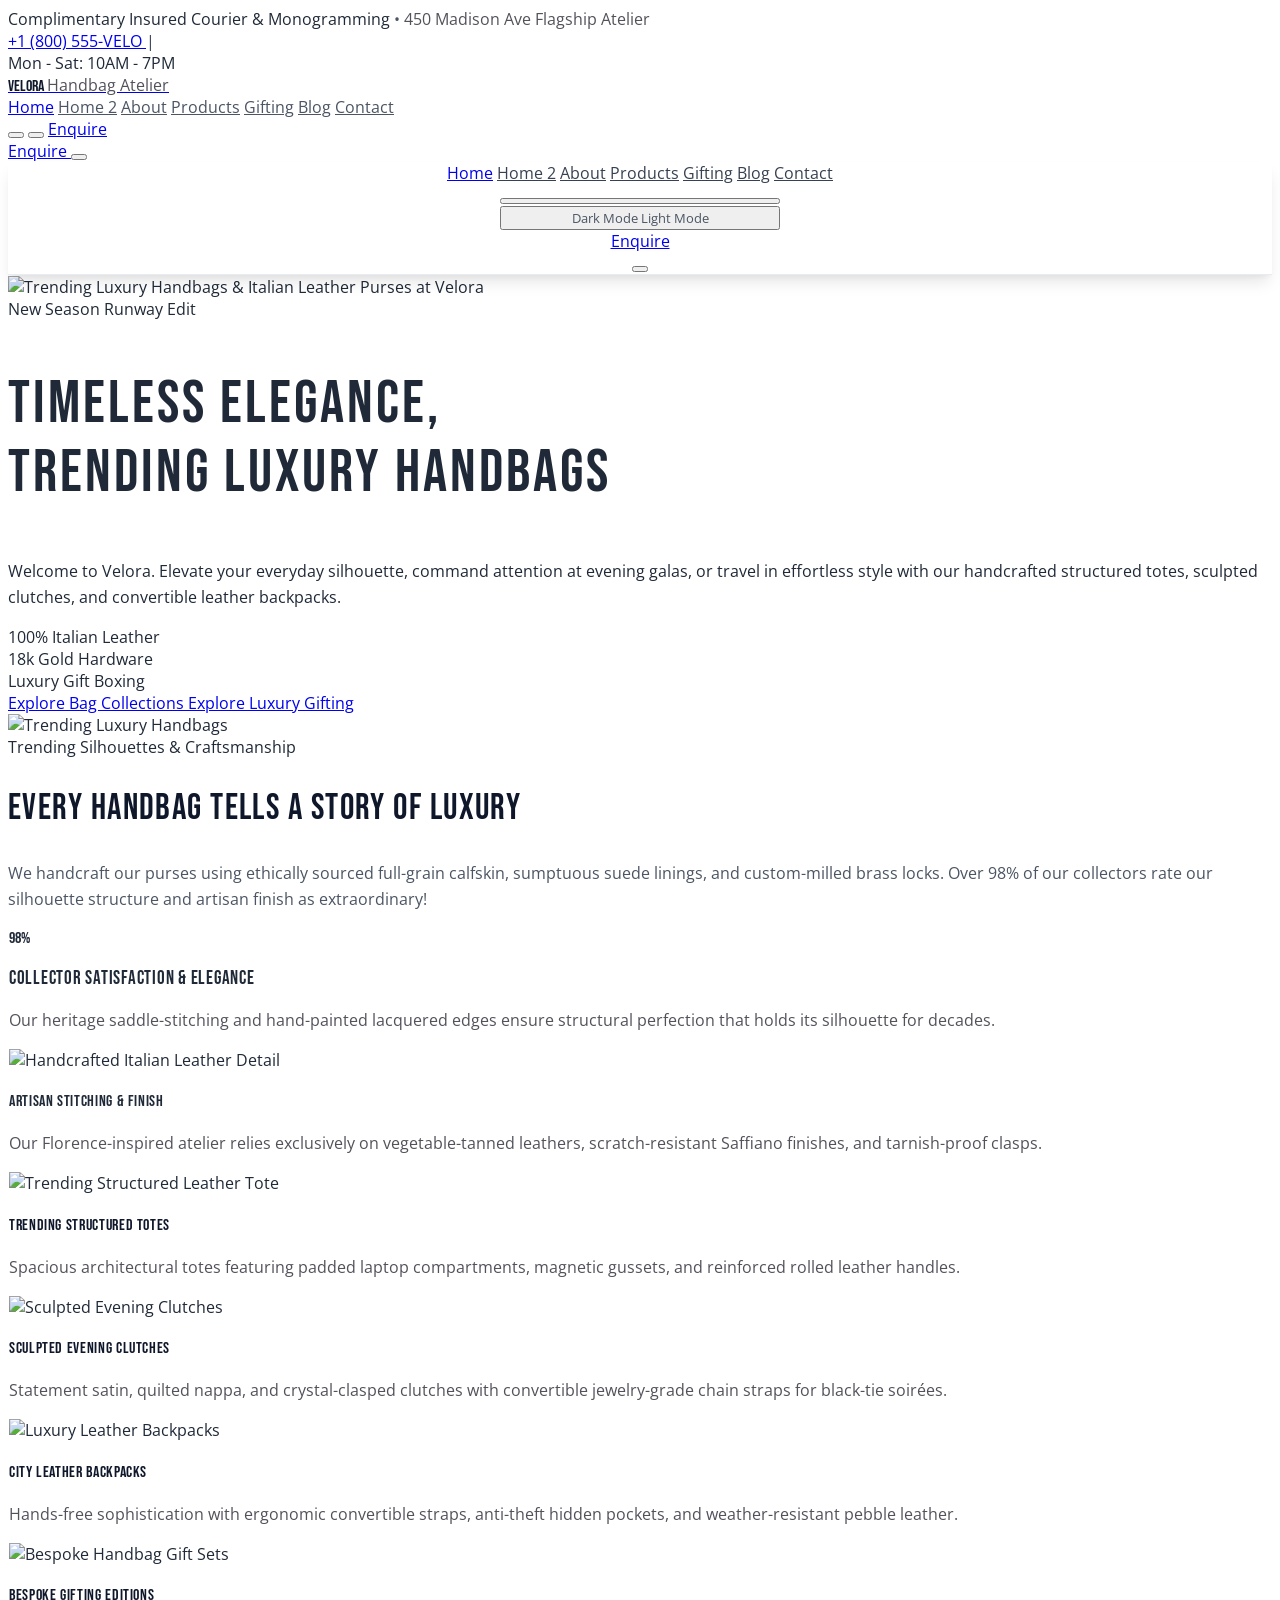
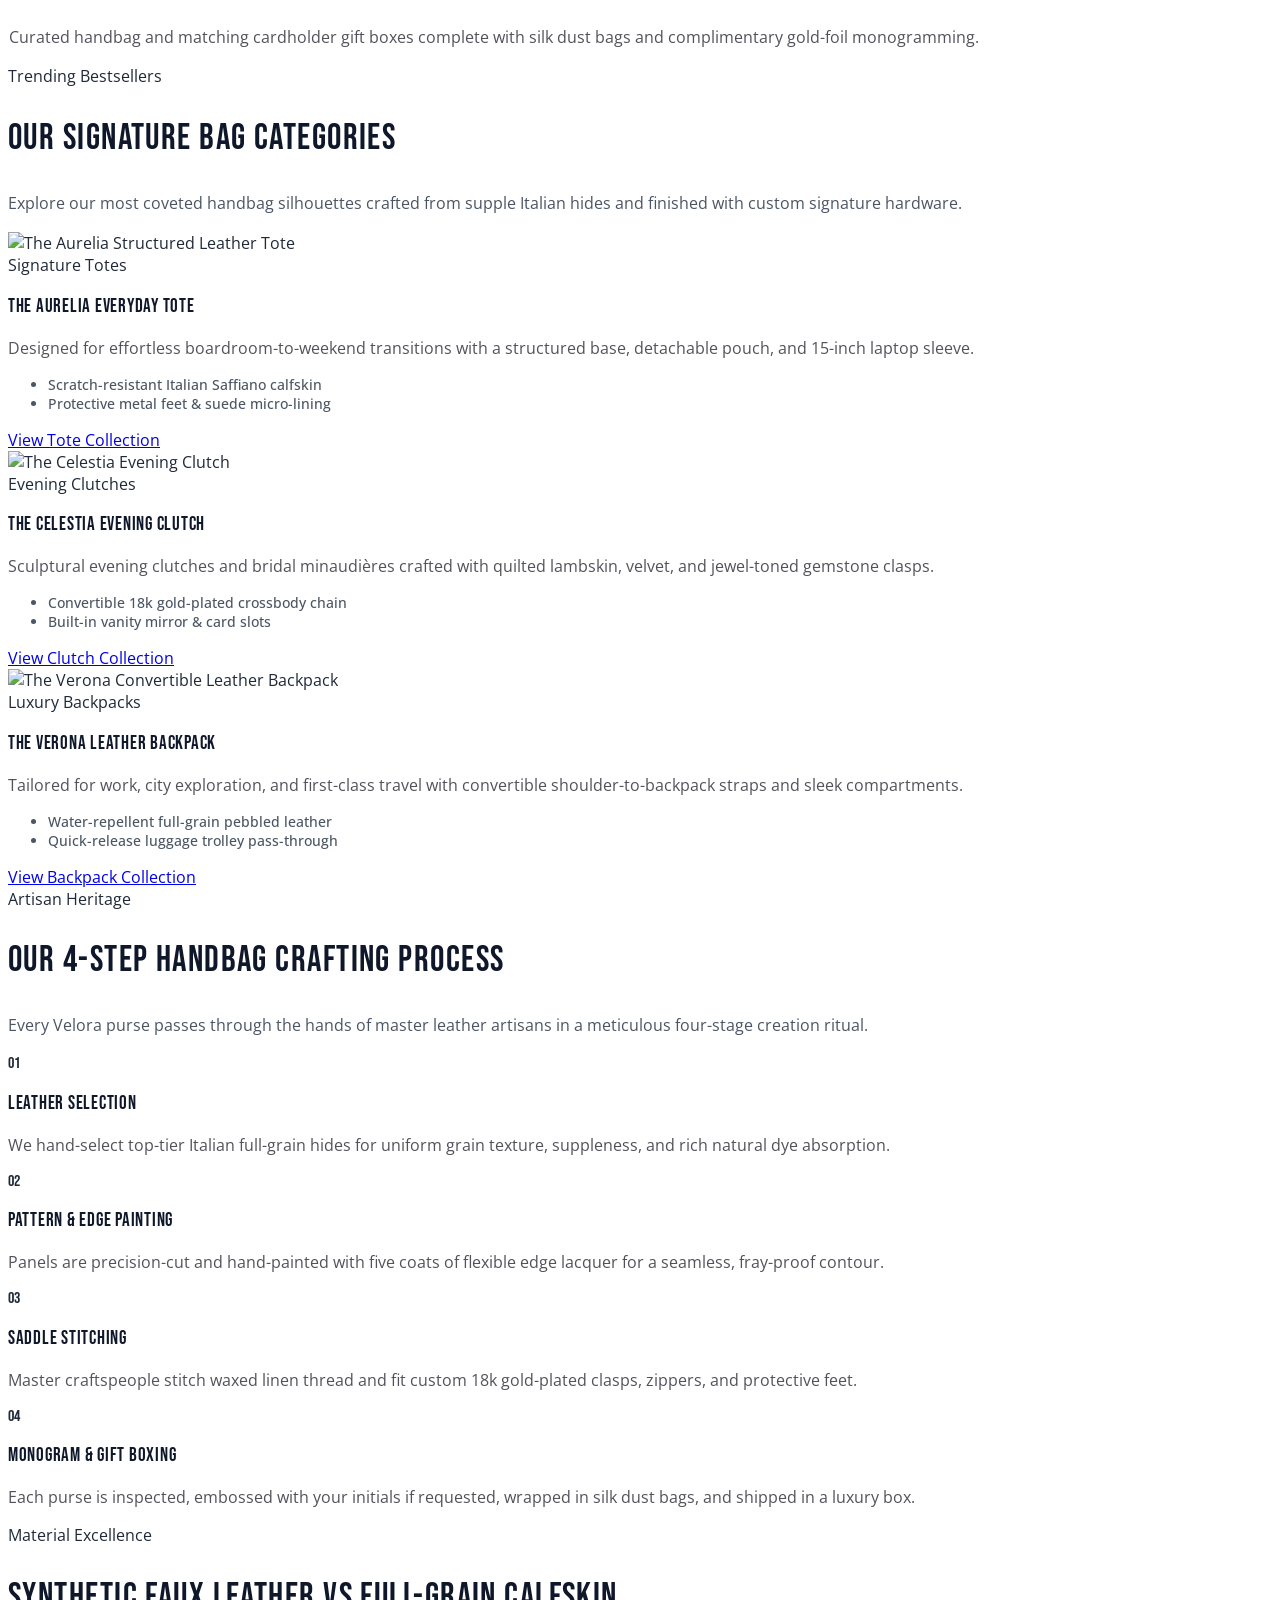
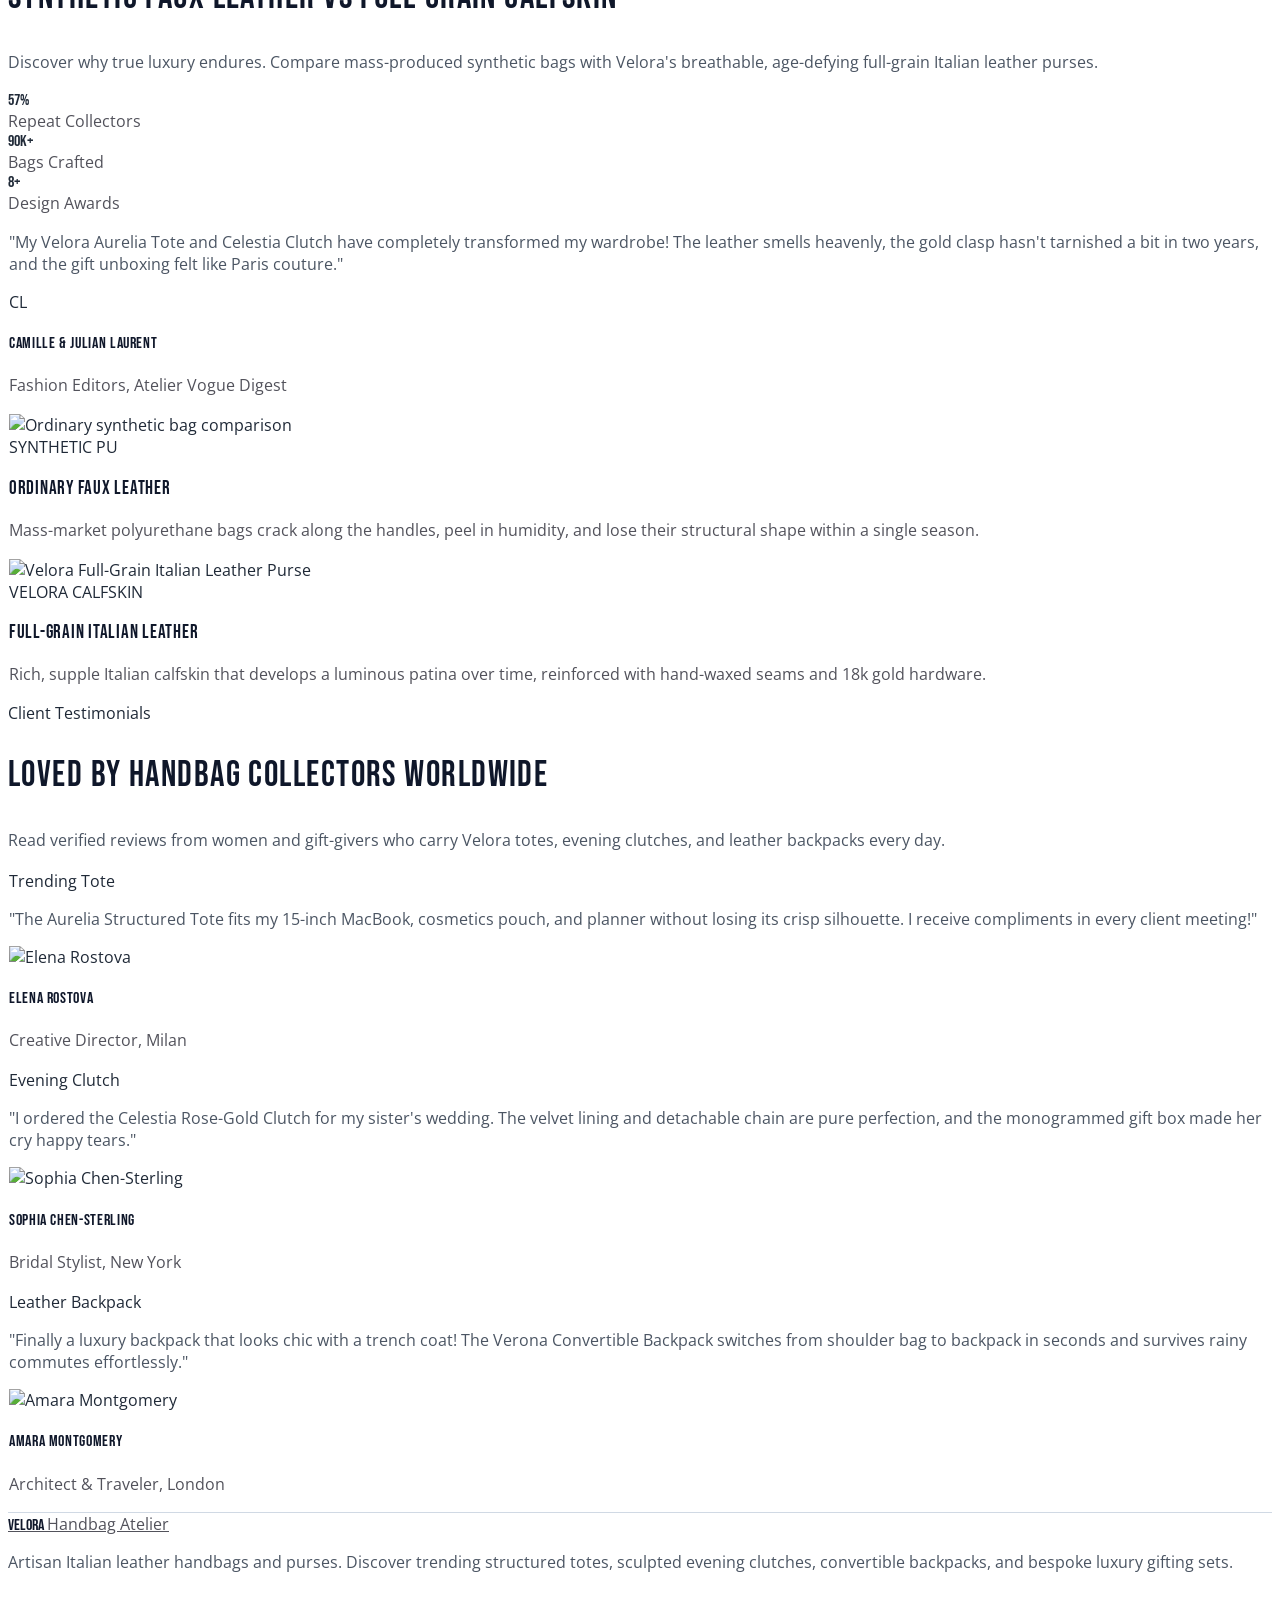
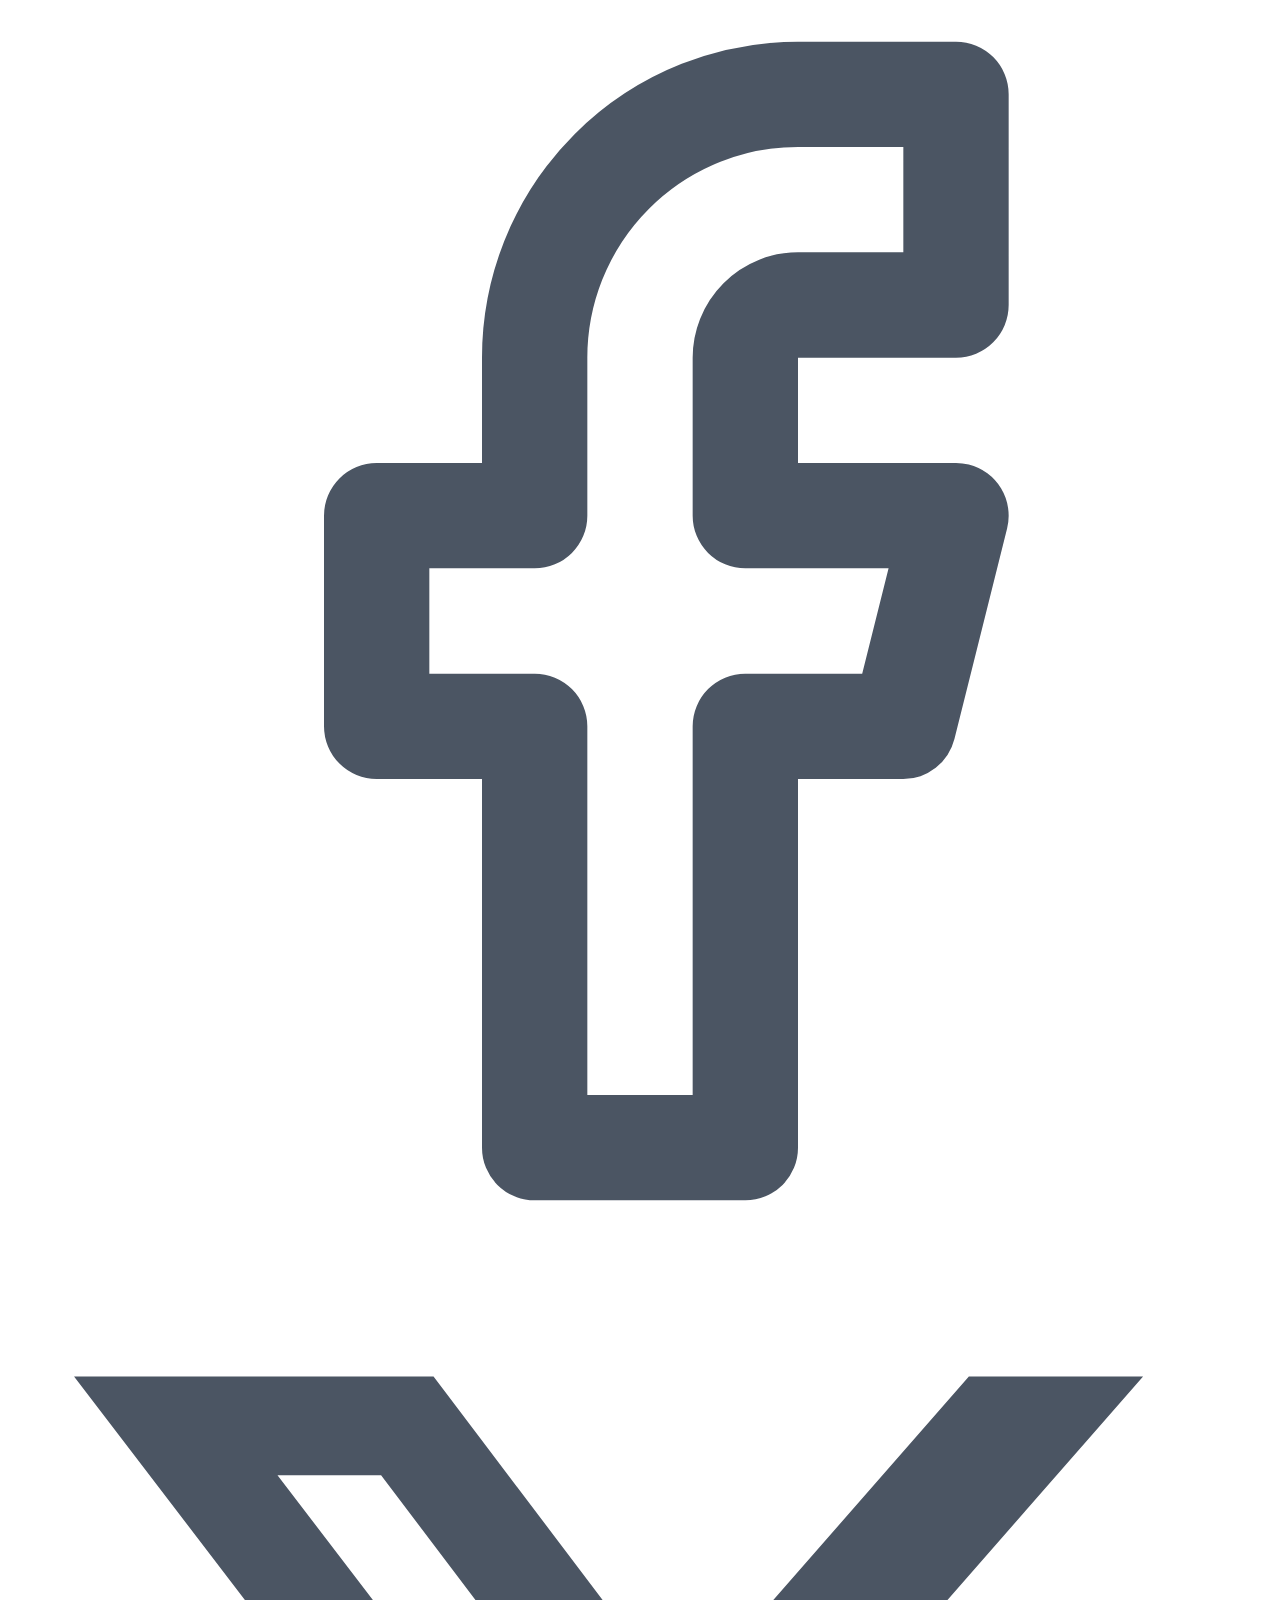
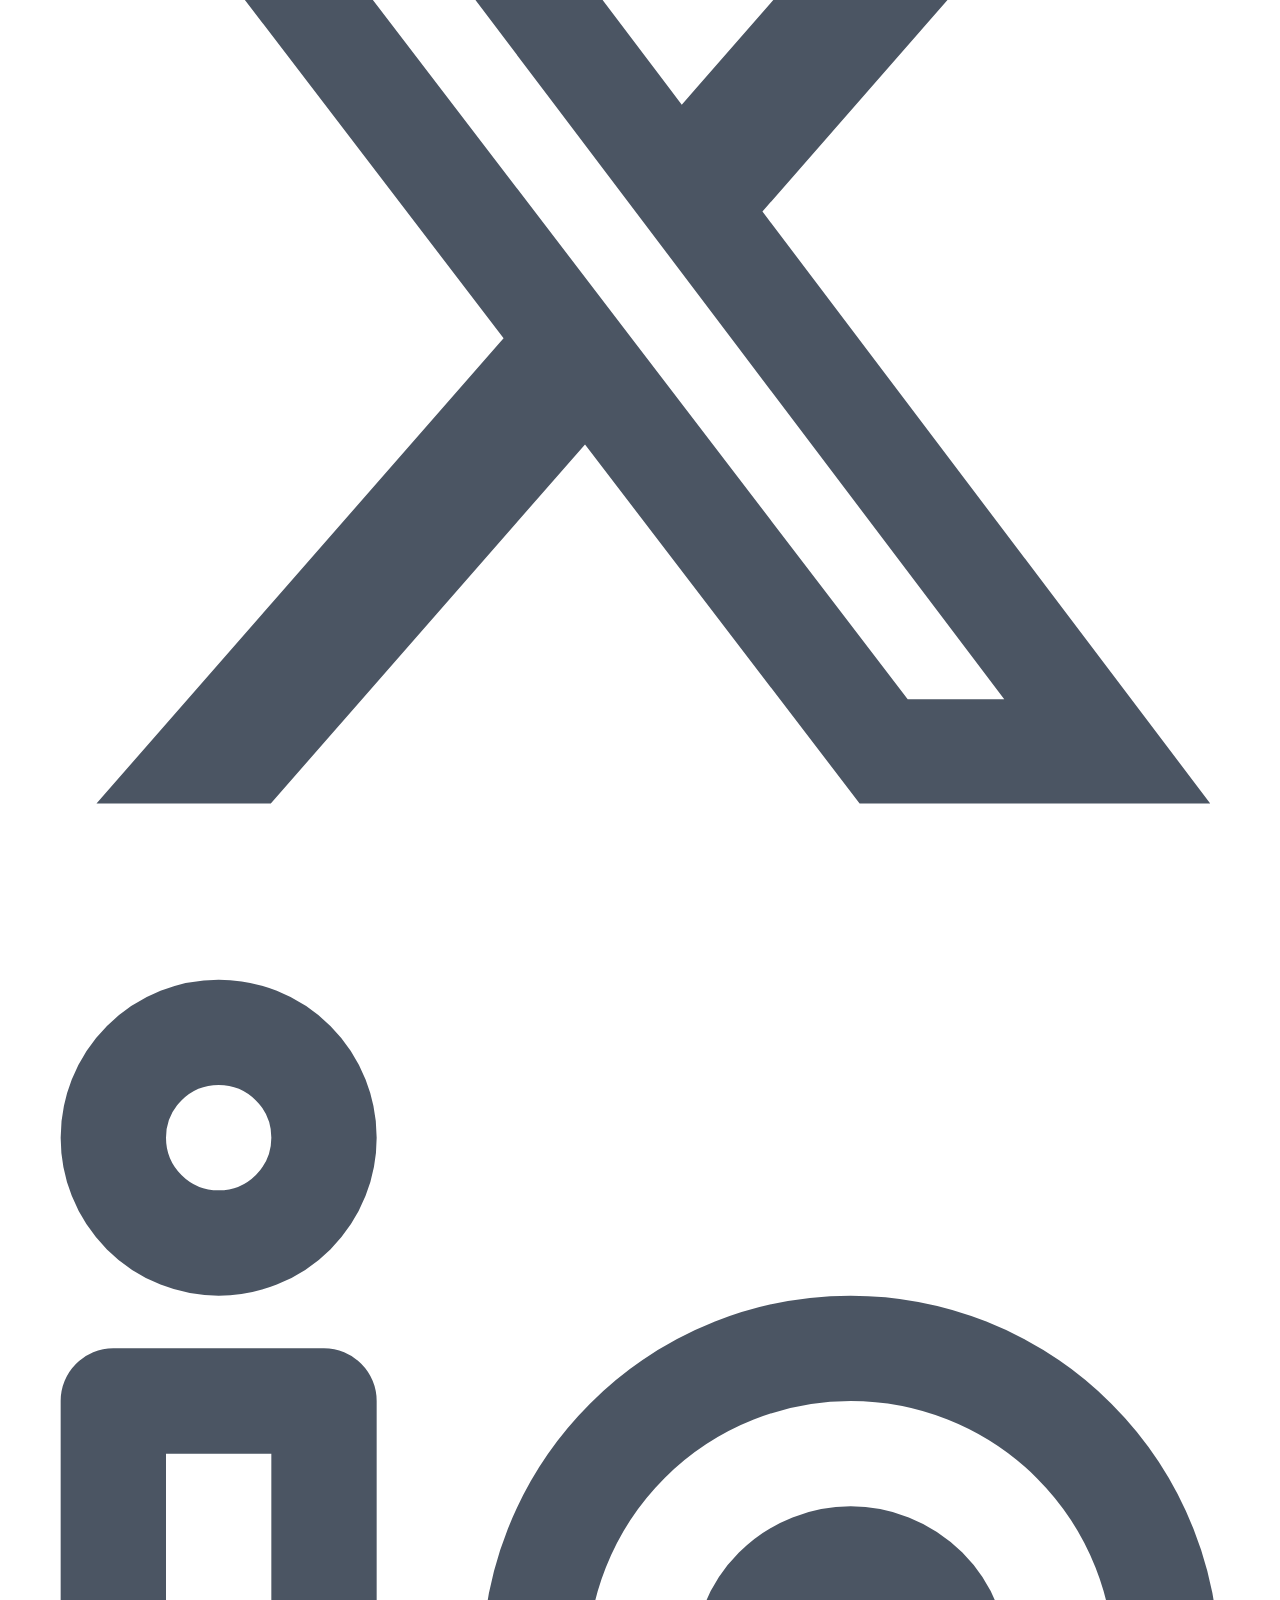
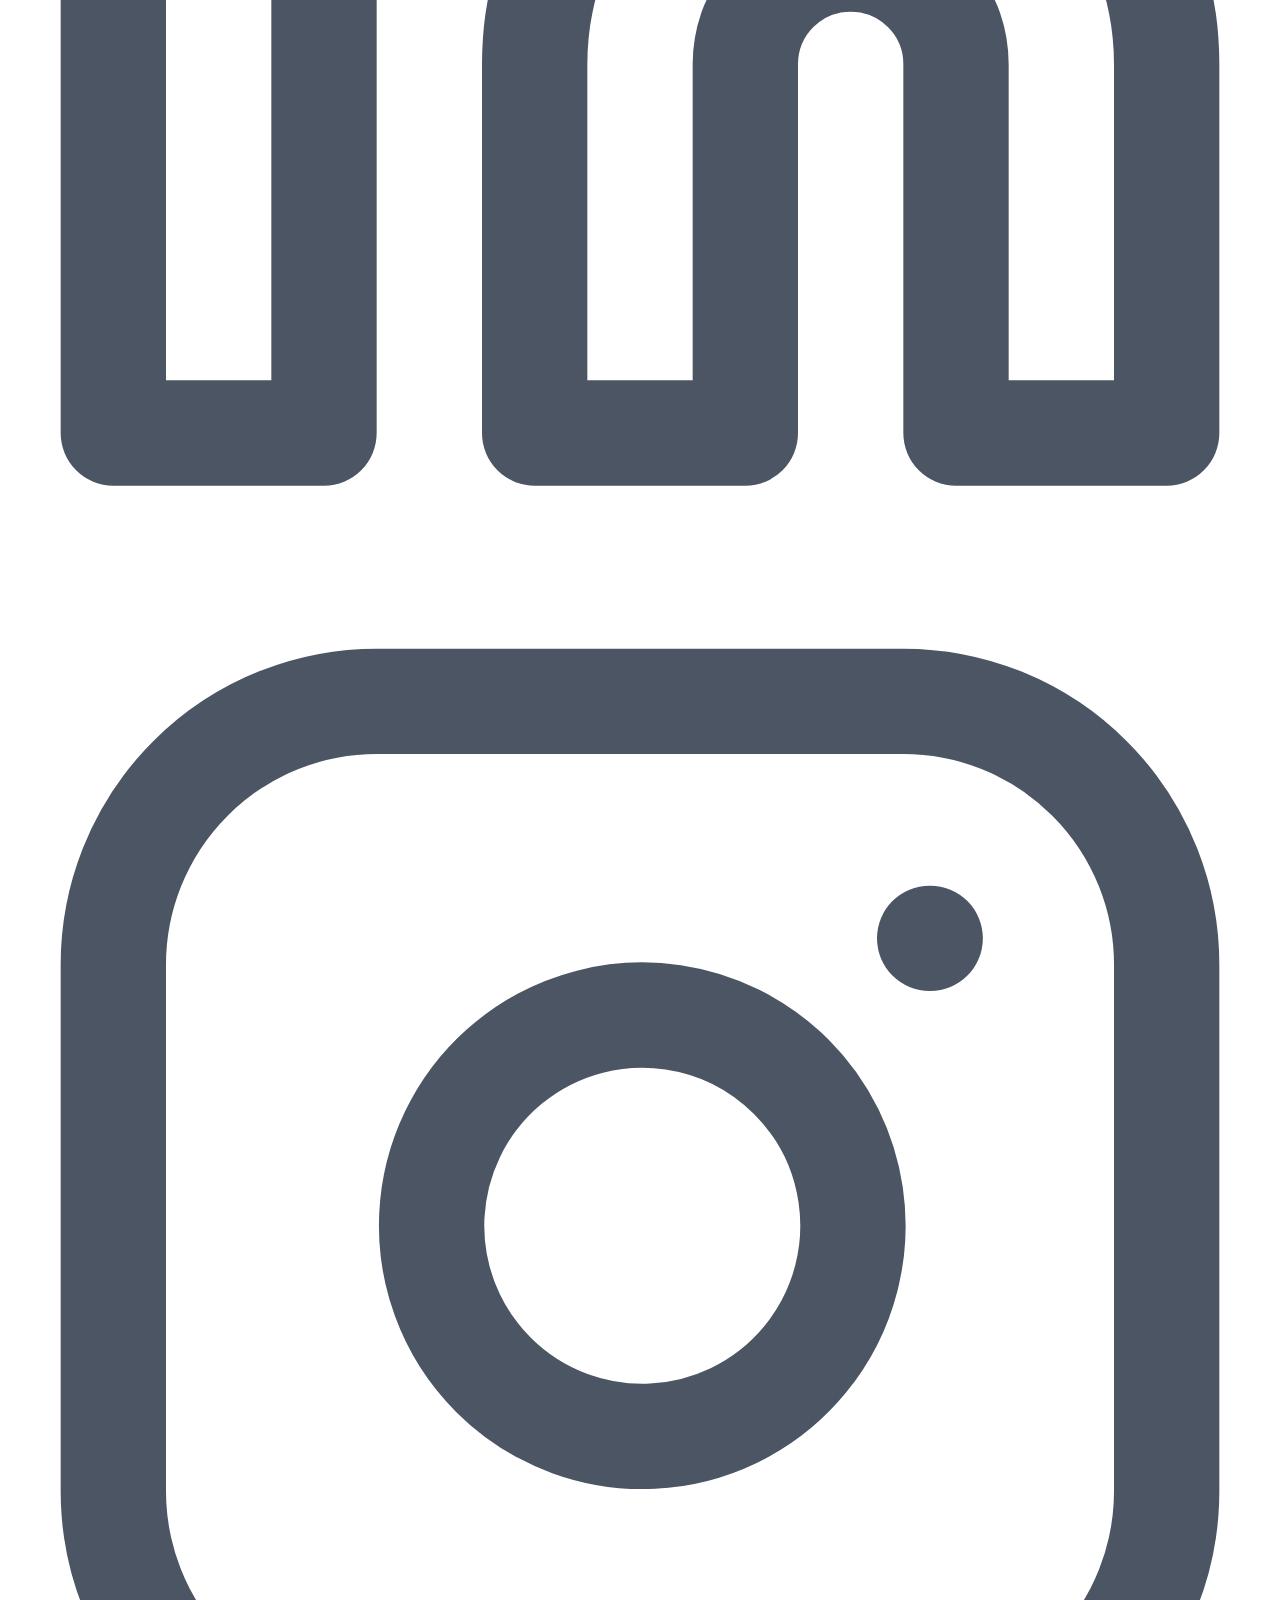
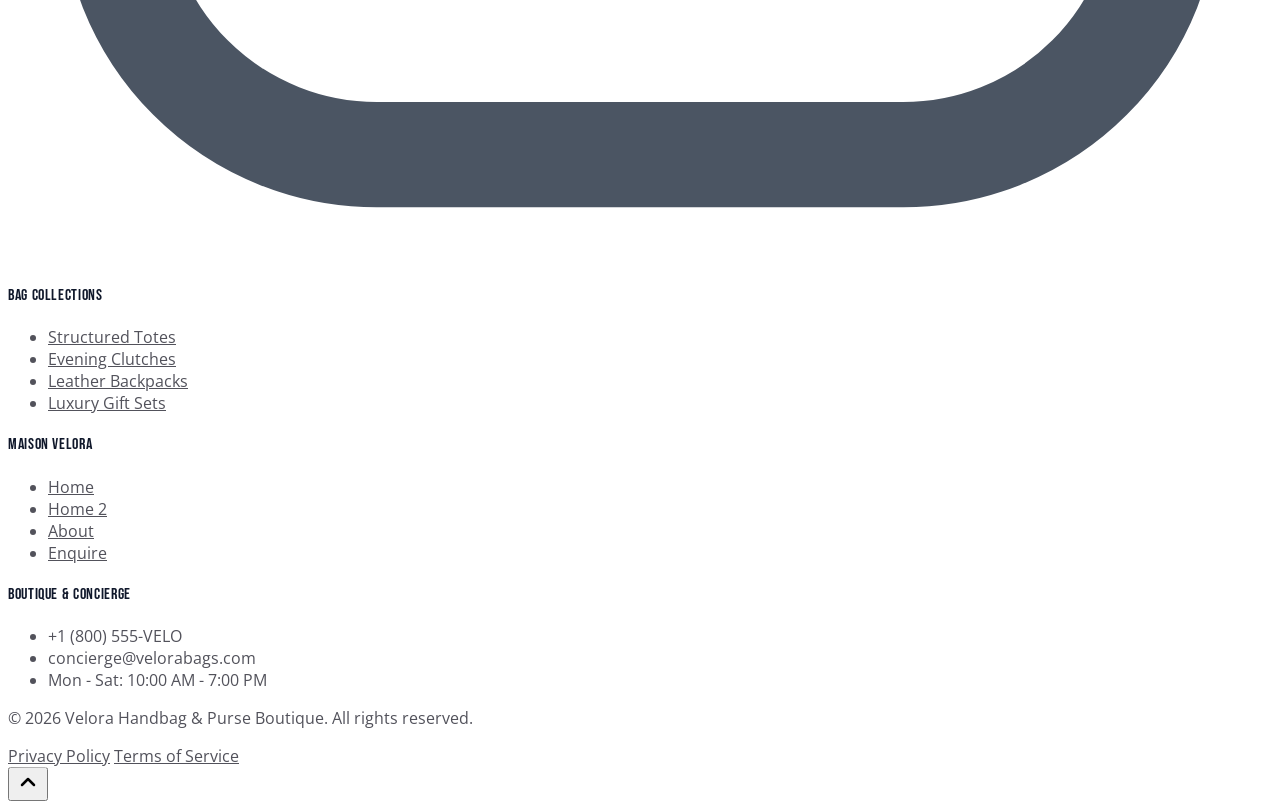
==== commit 69aa59a3: "Elevate header and synchronize footer brand crest across all pages" ====
--- a/index.html
+++ b/index.html
@@ -60,97 +60,145 @@
 </head>
 <body class="bg-slate-50 text-slate-800 dark:bg-slate-955 dark:text-slate-100 transition-colors duration-300 min-h-screen flex flex-col">
 
-  <!-- ================= NAVBAR ================= -->
-  <nav class="glass-nav fixed top-0 left-0 right-0 z-50 transition-all duration-300">
-    <div class="max-w-7xl mx-auto px-4 sm:px-6 lg:px-8">
-      <div class="flex items-center justify-between h-20">
+  <!-- ================= HEADER & NAVIGATION ================= -->
+  <header class="fixed top-0 left-0 right-0 z-50 transition-all duration-300">
+    
+    <!-- Top Luxury Announcement Ribbon -->
+    <div class="bg-slate-955 text-slate-300 dark:bg-black dark:text-slate-300 border-b border-rose-500/10 dark:border-white/5 py-1.5 px-4 text-xs tracking-wide">
+      <div class="max-w-7xl mx-auto flex items-center justify-between">
         
-        <!-- Logo -->
-        <a href="index.html" class="flex items-center space-x-3 rtl:space-x-reverse group">
-          <div class="w-12 h-12 rounded-xl bg-gradient-to-tr from-brand-primary to-brand-accent flex items-center justify-center text-white shadow-lg shadow-rose-500/25 group-hover:scale-105 transition-transform duration-300">
-            <i data-lucide="shopping-bag" class="w-7 h-7"></i>
-          </div>
-          <span class="font-outfit text-3xl sm:text-4xl font-extrabold tracking-wider text-slate-900 dark:text-white group-hover:text-brand-primary transition-colors">
-            Vel<span class="text-brand-primary">ora</span>
+        <!-- Left: Perks with sparkles -->
+        <div class="flex items-center space-x-2.5 rtl:space-x-reverse text-[11px] sm:text-xs">
+          <span class="inline-flex items-center text-rose-400 font-semibold">
+            <i data-lucide="sparkles" class="w-3.5 h-3.5 mr-1.5 rtl:ml-1.5 rtl:mr-0 text-brand-primary"></i>
+            Complimentary Insured Courier &amp; Monogramming
           </span>
-        </a>
-
-        <!-- Desktop Menu -->
-        <div class="hidden lg:flex items-center space-x-1 rtl:space-x-reverse">
-          <a href="index.html" class="px-3 py-2 rounded-lg text-sm font-semibold transition-colors text-brand-primary dark:text-rose-400">Home</a>
-          <a href="home2.html" class="px-3 py-2 rounded-lg text-sm font-medium text-slate-600 hover:text-brand-primary dark:text-slate-300 dark:hover:text-rose-400 transition-colors">Home 2</a>
-          <a href="about.html" class="px-3 py-2 rounded-lg text-sm font-medium text-slate-600 hover:text-brand-primary dark:text-slate-300 dark:hover:text-rose-400 transition-colors">About</a>
-          <a href="services.html" class="px-3 py-2 rounded-lg text-sm font-medium text-slate-600 hover:text-brand-primary dark:text-slate-300 dark:hover:text-rose-400 transition-colors">Products</a>
-          <a href="gallery.html" class="px-3 py-2 rounded-lg text-sm font-medium text-slate-600 hover:text-brand-primary dark:text-slate-300 dark:hover:text-rose-400 transition-colors">Gifting</a>
-          <a href="blog.html" class="px-3 py-2 rounded-lg text-sm font-medium text-slate-600 hover:text-brand-primary dark:text-slate-300 dark:hover:text-rose-400 transition-colors">Blog</a>
-          <a href="contact.html" class="px-3 py-2 rounded-lg text-sm font-medium text-slate-600 hover:text-brand-primary dark:text-slate-300 dark:hover:text-rose-400 transition-colors">Contact</a>
-        </div>
-
-        <!-- Desktop Utility Buttons -->
-        <div class="hidden lg:flex items-center space-x-4 rtl:space-x-reverse">
-          
-          <!-- RTL Toggle -->
-          <button class="rtl-toggle w-10 h-10 rounded-xl border border-slate-200 dark:border-slate-800 text-slate-655 dark:text-slate-300 hover:bg-slate-100 dark:hover:bg-slate-800 transition-colors flex items-center justify-center" aria-label="Toggle Direction">
+          <span class="hidden md:inline text-slate-600 dark:text-slate-700">•</span>
+          <span class="hidden md:inline text-slate-400">450 Madison Ave Flagship Atelier</span>
+        </div>
+
+        <!-- Right: Atelier Hotline & Hours -->
+        <div class="flex items-center space-x-4 rtl:space-x-reverse text-[11px] sm:text-xs">
+          <a href="tel:+18005558356" class="hover:text-rose-400 transition-colors hidden sm:flex items-center space-x-1.5 rtl:space-x-reverse text-slate-300 dark:text-slate-400">
+            <i data-lucide="phone" class="w-3 h-3 text-rose-400"></i>
+            <span>+1 (800) 555-VELO</span>
+          </a>
+          <span class="hidden sm:inline text-slate-700">|</span>
+          <div class="flex items-center space-x-1.5 rtl:space-x-reverse">
+            <span class="w-2 h-2 rounded-full bg-emerald-500 animate-pulse"></span>
+            <span class="text-slate-300 dark:text-slate-400">Mon - Sat: 10AM - 7PM</span>
+          </div>
+        </div>
+
+      </div>
+    </div>
+
+    <!-- Main Navigation Bar -->
+    <nav class="glass-nav relative border-b border-slate-200/50 dark:border-slate-800/80 transition-all duration-300">
+      <div class="max-w-7xl mx-auto px-4 sm:px-6 lg:px-8">
+        <div class="flex items-center justify-between h-20">
+          
+          <!-- Brand Logo -->
+          <a href="index.html" class="flex items-center space-x-3 rtl:space-x-reverse group">
+            <div class="relative w-11 h-11 rounded-full p-[2px] bg-gradient-to-tr from-brand-primary via-rose-400 to-amber-300 shadow-md shadow-rose-500/20 group-hover:shadow-rose-500/40 transition-all">
+              <div class="w-full h-full rounded-full bg-slate-955 dark:bg-slate-900 flex items-center justify-center text-rose-400 group-hover:scale-105 transition-transform">
+                <i data-lucide="shopping-bag" class="w-5 h-5 text-rose-300"></i>
+              </div>
+            </div>
+            <div class="flex flex-col text-left ltr:text-left rtl:text-right">
+              <span class="font-outfit text-2xl sm:text-3xl font-extrabold tracking-wider text-slate-900 dark:text-white group-hover:text-brand-primary transition-colors leading-none">
+                Vel<span class="text-brand-primary">ora</span>
+              </span>
+              <span class="text-[9px] uppercase tracking-[0.25em] text-slate-500 dark:text-slate-400 font-semibold font-sans mt-0.5">
+                Handbag Atelier
+              </span>
+            </div>
+          </a>
+
+          <!-- Desktop Menu in Floating Capsule Island -->
+          <div class="hidden lg:flex items-center p-1.5 rounded-full bg-slate-100/80 dark:bg-slate-900/80 backdrop-blur-md border border-slate-200/70 dark:border-slate-800/80 shadow-inner">
+            <a href="index.html" class="px-4 py-1.5 rounded-full text-xs uppercase tracking-wider font-semibold transition-all text-white bg-gradient-to-r from-brand-primary to-brand-accent shadow-md shadow-rose-500/25">Home</a>
+            <a href="home2.html" class="px-4 py-1.5 rounded-full text-xs uppercase tracking-wider font-semibold transition-all text-slate-655 dark:text-slate-300 hover:text-brand-primary hover:bg-white/70 dark:hover:bg-slate-800/70">Home 2</a>
+            <a href="about.html" class="px-4 py-1.5 rounded-full text-xs uppercase tracking-wider font-semibold transition-all text-slate-655 dark:text-slate-300 hover:text-brand-primary hover:bg-white/70 dark:hover:bg-slate-800/70">About</a>
+            <a href="services.html" class="px-4 py-1.5 rounded-full text-xs uppercase tracking-wider font-semibold transition-all text-slate-655 dark:text-slate-300 hover:text-brand-primary hover:bg-white/70 dark:hover:bg-slate-800/70">Products</a>
+            <a href="gallery.html" class="px-4 py-1.5 rounded-full text-xs uppercase tracking-wider font-semibold transition-all text-slate-655 dark:text-slate-300 hover:text-brand-primary hover:bg-white/70 dark:hover:bg-slate-800/70">Gifting</a>
+            <a href="blog.html" class="px-4 py-1.5 rounded-full text-xs uppercase tracking-wider font-semibold transition-all text-slate-655 dark:text-slate-300 hover:text-brand-primary hover:bg-white/70 dark:hover:bg-slate-800/70">Blog</a>
+            <a href="contact.html" class="px-4 py-1.5 rounded-full text-xs uppercase tracking-wider font-semibold transition-all text-slate-655 dark:text-slate-300 hover:text-brand-primary hover:bg-white/70 dark:hover:bg-slate-800/70">Contact</a>
+          </div>
+
+          <!-- Desktop Utility Buttons -->
+          <div class="hidden lg:flex items-center space-x-3 rtl:space-x-reverse">
+            
+            <!-- RTL Toggle -->
+            <button class="rtl-toggle w-9 h-9 rounded-full border border-slate-200/80 dark:border-slate-800 text-slate-600 dark:text-slate-300 hover:text-brand-primary hover:border-brand-primary dark:hover:border-brand-primary bg-white/80 dark:bg-slate-900/80 backdrop-blur-sm transition-all flex items-center justify-center shadow-sm" aria-label="Toggle Direction" title="Toggle RTL/LTR">
+              <i data-lucide="arrow-left-right" class="w-3.5 h-3.5"></i>
+            </button>
+            
+            <!-- Theme Toggle -->
+            <button class="theme-toggle w-9 h-9 rounded-full border border-slate-200/80 dark:border-slate-800 text-slate-600 dark:text-slate-300 hover:text-brand-primary hover:border-brand-primary dark:hover:border-brand-primary bg-white/80 dark:bg-slate-900/80 backdrop-blur-sm transition-all flex items-center justify-center shadow-sm" aria-label="Toggle Theme" title="Toggle Theme">
+              <i data-lucide="sun" class="sun-icon w-4 h-4 hidden"></i>
+              <i data-lucide="moon" class="moon-icon w-4 h-4"></i>
+            </button>
+
+            <!-- Enquire CTA Button -->
+            <a href="enquire.html" class="inline-flex items-center space-x-2 rtl:space-x-reverse px-5 py-2.5 rounded-full bg-gradient-to-r from-brand-primary via-rose-600 to-brand-accent text-white text-xs uppercase tracking-wider font-bold shadow-md shadow-rose-500/25 hover:shadow-lg hover:shadow-rose-500/40 hover:scale-105 transition-all">
+              <i data-lucide="sparkles" class="w-3.5 h-3.5"></i>
+              <span>Enquire</span>
+            </a>
+          </div>
+
+          <!-- Mobile Navigation Menu Toggle Button -->
+          <div class="flex items-center space-x-2 lg:hidden rtl:space-x-reverse">
+            <a href="enquire.html" class="px-3.5 py-1.5 rounded-full bg-gradient-to-r from-brand-primary to-brand-accent text-white text-xs font-bold uppercase tracking-wider shadow-sm">
+              Enquire
+            </a>
+            <button id="mobile-menu-btn" class="p-2 rounded-xl border border-slate-200 dark:border-slate-800 text-slate-600 dark:text-slate-300 hover:bg-slate-100 dark:hover:bg-slate-800 transition-colors" aria-label="Open Menu">
+              <i data-lucide="menu" class="w-6 h-6"></i>
+            </button>
+          </div>
+        </div>
+      </div>
+
+      <!-- Mobile Slide Down Menu -->
+      <div id="mobile-menu" class="hidden absolute top-full left-0 right-0 glass-nav shadow-2xl flex-col px-4 pt-4 pb-6 space-y-2 border-b border-slate-200 dark:border-slate-800 transition-all duration-300 transform opacity-0 -translate-y-4">
+        <a href="index.html" class="px-4 py-2.5 rounded-xl text-sm font-semibold text-white bg-gradient-to-r from-brand-primary to-brand-accent shadow-sm">Home</a>
+        <a href="home2.html" class="px-4 py-2.5 rounded-xl text-sm font-medium text-slate-700 dark:text-slate-300 hover:bg-rose-50 dark:hover:bg-slate-800 hover:text-brand-primary">Home 2</a>
+        <a href="about.html" class="px-4 py-2.5 rounded-xl text-sm font-medium text-slate-700 dark:text-slate-300 hover:bg-rose-50 dark:hover:bg-slate-800 hover:text-brand-primary">About</a>
+        <a href="services.html" class="px-4 py-2.5 rounded-xl text-sm font-medium text-slate-700 dark:text-slate-300 hover:bg-rose-50 dark:hover:bg-slate-800 hover:text-brand-primary">Products</a>
+        <a href="gallery.html" class="px-4 py-2.5 rounded-xl text-sm font-medium text-slate-700 dark:text-slate-300 hover:bg-rose-50 dark:hover:bg-slate-800 hover:text-brand-primary">Gifting</a>
+        <a href="blog.html" class="px-4 py-2.5 rounded-xl text-sm font-medium text-slate-700 dark:text-slate-300 hover:bg-rose-50 dark:hover:bg-slate-800 hover:text-brand-primary">Blog</a>
+        <a href="contact.html" class="px-4 py-2.5 rounded-xl text-sm font-medium text-slate-700 dark:text-slate-300 hover:bg-rose-50 dark:hover:bg-slate-800 hover:text-brand-primary">Contact</a>
+        <div class="h-[1px] bg-slate-200 dark:bg-slate-800 my-2"></div>
+        <div class="flex items-center justify-between space-x-3 rtl:space-x-reverse pt-1 pb-2">
+          <!-- Mobile RTL Toggle -->
+          <button class="rtl-toggle flex-1 h-10 rounded-xl border border-slate-200 dark:border-slate-800 text-slate-650 dark:text-slate-300 hover:bg-slate-100 dark:hover:bg-slate-800 transition-colors flex items-center justify-center bg-white dark:bg-slate-900 shadow-sm" aria-label="Toggle Direction">
             <i data-lucide="arrow-left-right" class="w-4 h-4"></i>
           </button>
-          
-          <!-- Theme Toggle -->
-          <button class="theme-toggle w-10 h-10 rounded-xl border border-slate-200 dark:border-slate-800 text-slate-655 dark:text-slate-300 hover:bg-slate-100 dark:hover:bg-slate-800 transition-colors flex items-center justify-center" aria-label="Toggle Theme">
-            <i data-lucide="sun" class="sun-icon w-5 h-5 hidden"></i>
-            <i data-lucide="moon" class="moon-icon w-5 h-5"></i>
+          <!-- Mobile Theme Toggle -->
+          <button class="theme-toggle flex-1 h-10 rounded-xl border border-slate-200 dark:border-slate-800 text-slate-655 dark:text-slate-300 hover:bg-slate-100 dark:hover:bg-slate-800 transition-colors flex items-center justify-center space-x-2 bg-white dark:bg-slate-900 shadow-sm" aria-label="Toggle Theme">
+            <i data-lucide="sun" class="sun-icon w-4 h-4 hidden"></i>
+            <i data-lucide="moon" class="moon-icon w-4 h-4"></i>
+            <span class="text-xs font-bold tracking-wider dark:hidden">Dark Mode</span>
+            <span class="text-xs font-bold tracking-wider hidden dark:inline">Light Mode</span>
           </button>
-
-          <a href="enquire.html" class="px-5 py-2.5 rounded-xl bg-gradient-to-r from-brand-primary to-brand-accent text-white text-sm font-semibold hover:shadow-lg hover:shadow-rose-500/25 transition-all transform hover:-translate-y-0.5">Enquire</a>
-        </div>
-
-        <!-- Mobile Navigation Menu Toggle Button -->
-        <div class="flex items-center space-x-3 lg:hidden rtl:space-x-reverse">
-          <button id="mobile-menu-btn" class="p-2 rounded-lg border border-slate-200 dark:border-slate-800 text-slate-600 dark:text-slate-300 hover:bg-slate-100 dark:hover:bg-slate-800 transition-colors" aria-label="Open Menu">
-            <i data-lucide="menu" class="w-6 h-6"></i>
-          </button>
-        </div>
-      </div>
-    </div>
-
-    <!-- Mobile Slide Down Menu -->
-    <div id="mobile-menu" class="hidden absolute top-20 left-0 right-0 glass-nav shadow-lg flex-col px-4 pt-4 pb-6 space-y-3 transition-all duration-300 transform opacity-0 -translate-y-4">
-      <a href="index.html" class="px-3 py-2 rounded-lg text-base font-semibold text-brand-primary bg-rose-50/50 dark:bg-rose-955/20">Home</a>
-      <a href="home2.html" class="px-3 py-2 rounded-lg text-base font-medium text-slate-655 dark:text-slate-300 hover:bg-slate-50 dark:hover:bg-slate-800">Home 2</a>
-      <a href="about.html" class="px-3 py-2 rounded-lg text-base font-medium text-slate-655 dark:text-slate-300 hover:bg-slate-50 dark:hover:bg-slate-800">About</a>
-      <a href="services.html" class="px-3 py-2 rounded-lg text-base font-medium text-slate-655 dark:text-slate-300 hover:bg-slate-50 dark:hover:bg-slate-800">Products</a>
-      <a href="gallery.html" class="px-3 py-2 rounded-lg text-base font-medium text-slate-655 dark:text-slate-300 hover:bg-slate-50 dark:hover:bg-slate-800">Gifting</a>
-      <a href="blog.html" class="px-3 py-2 rounded-lg text-base font-medium text-slate-655 dark:text-slate-300 hover:bg-slate-50 dark:hover:bg-slate-800">Blog</a>
-      <a href="contact.html" class="px-3 py-2 rounded-lg text-base font-medium text-slate-655 dark:text-slate-300 hover:bg-slate-50 dark:hover:bg-slate-800">Contact</a>
-      <div class="h-[1px] bg-slate-200 dark:bg-slate-800 my-2"></div>
-      <div class="flex items-center justify-between space-x-3 rtl:space-x-reverse pt-1 pb-2">
-        <!-- Mobile RTL Toggle -->
-        <button class="rtl-toggle flex-1 h-10 rounded-xl border border-slate-200 dark:border-slate-800 text-slate-650 dark:text-slate-300 hover:bg-slate-100 dark:hover:bg-slate-800 transition-colors flex items-center justify-center bg-white dark:bg-slate-900" aria-label="Toggle Direction">
-          <i data-lucide="arrow-left-right" class="w-4 h-4"></i>
+        </div>
+        <div class="flex flex-col pt-1">
+          <a href="enquire.html" class="text-center px-4 py-3 rounded-xl bg-gradient-to-r from-brand-primary to-brand-accent text-white text-sm font-bold uppercase tracking-wider shadow-md shadow-rose-500/25">Enquire</a>
+        </div>
+        <button id="mobile-menu-close" class="absolute top-3 right-4 text-slate-400 hover:text-slate-600 dark:hover:text-white" aria-label="Close Menu">
+          <i data-lucide="x" class="w-5 h-5"></i>
         </button>
-        <!-- Mobile Theme Toggle -->
-        <button class="theme-toggle flex-1 h-10 rounded-xl border border-slate-200 dark:border-slate-800 text-slate-655 dark:text-slate-300 hover:bg-slate-100 dark:hover:bg-slate-800 transition-colors flex items-center justify-center space-x-2 bg-white dark:bg-slate-900" aria-label="Toggle Theme">
-          <i data-lucide="sun" class="sun-icon w-4 h-4 hidden"></i>
-          <i data-lucide="moon" class="moon-icon w-4 h-4"></i>
-          <span class="text-xs font-bold tracking-wider dark:hidden">Dark Mode</span>
-          <span class="text-xs font-bold tracking-wider hidden dark:inline">Light Mode</span>
-        </button>
-      </div>
-      <div class="flex flex-col space-y-2.5">
-        <a href="enquire.html" class="text-center px-4 py-2.5 rounded-xl bg-gradient-to-r from-brand-primary to-brand-accent text-white text-sm font-semibold shadow-md shadow-rose-500/20">Enquire</a>
-      </div>
-      <button id="mobile-menu-close" class="absolute top-2 right-4 text-slate-400 hover:text-slate-600 dark:hover:text-white">
-        <i data-lucide="x" class="w-5 h-5"></i>
-      </button>
-    </div>
-  </nav>
+      </div>
+    </nav>
+  </header>
 
   <!-- ================= MAIN CONTENT ================= -->
-  <main class="flex-grow pt-20">
+  <main class="flex-grow pt-28">
     
     <!-- 1. Hero Section -->
     <section class="hero-section relative flex flex-col sm:flex-row min-h-screen sm:items-center py-20 md:py-28 lg:py-36 sm:overflow-hidden text-white bg-slate-950">
       <!-- Full Cover Background Image — hidden on mobile, visible sm+ -->
-      <img src="https://images.unsplash.com/photo-1584917865442-de89df76afd3?auto=format&fit=crop&q=80&w=1600" 
+      <img src="https://www.salehoo.com/files/documents/luxury_leather_boutique_workshop.webp" 
            alt="Trending Luxury Handbags &amp; Italian Leather Purses at Velora" 
            class="hidden sm:block absolute inset-0 w-full h-full object-cover opacity-60 dark:opacity-40">
       <!-- Soft gradient overlay — hidden on mobile -->
@@ -205,7 +253,7 @@
 
       <!-- Mobile-only: image displayed below content as a standalone block -->
       <img 
-        src="https://images.unsplash.com/photo-1584917865442-de89df76afd3?auto=format&fit=crop&q=80&w=1000" 
+        src="https://www.salehoo.com/files/documents/luxury_leather_boutique_workshop.webp" 
         alt="Trending Luxury Handbags" 
         class="block sm:hidden w-full flex-shrink-0 mt-6" 
         style="height: 260px; object-fit: cover;">
@@ -289,7 +337,7 @@
             <!-- Card 3 -->
             <div class="glass-card rounded-2xl shadow-md border border-slate-100 dark:border-slate-800 hover:-translate-y-1 transition-all duration-300 overflow-hidden">
               <div class="w-full h-52 overflow-hidden shadow-sm">
-                <img src="https://images.unsplash.com/photo-1553062407-98eeb64c6a62?auto=format&fit=crop&q=80&w=800" alt="Luxury Leather Backpacks" class="w-full h-full object-cover">
+                <img src="https://encrypted-tbn0.gstatic.com/images?q=tbn:ANd9GcTb_jUIXmHjUSTnhB2BVzJx0A0OkBMZ4iIOFaldCx3RbomME_X5XdL80uAy&s=10" alt="Luxury Leather Backpacks" class="w-full h-full object-cover">
               </div>
               <div class="p-6 text-left rtl:text-right">
                 <h4 class="text-base font-bold text-slate-900 dark:text-white mb-2">City Leather Backpacks</h4>
@@ -302,7 +350,7 @@
             <!-- Card 4 -->
             <div class="glass-card rounded-2xl shadow-md border border-slate-100 dark:border-slate-800 hover:-translate-y-1 transition-all duration-300 overflow-hidden">
               <div class="w-full h-52 overflow-hidden shadow-sm">
-                <img src="https://images.unsplash.com/photo-1512909006721-3d6018887383?auto=format&fit=crop&q=80&w=800" alt="Bespoke Handbag Gift Sets" class="w-full h-full object-cover">
+                <img src="https://www.omvai.in/cdn/shop/files/rn-image_picker_lib_temp_e037457b-725a-4c4d-aae8-f78816c11c16.jpg?v=1782203560&width=1946" alt="Bespoke Handbag Gift Sets" class="w-full h-full object-cover">
               </div>
               <div class="p-6 text-left rtl:text-right">
                 <h4 class="text-base font-bold text-slate-900 dark:text-white mb-2">Bespoke Gifting Editions</h4>
@@ -581,7 +629,7 @@
               <!-- Card 2: Velora Full-Grain Leather -->
               <div class="glass-card rounded-3xl overflow-hidden shadow-xl border border-emerald-100 dark:border-emerald-955/20 hover:-translate-y-1 transition-all duration-300">
                 <div class="h-60 overflow-hidden relative">
-                  <img src="https://images.unsplash.com/photo-1600857062241-98e5dba7f214?auto=format&fit=crop&q=80&w=700" 
+                  <img src="https://atelieralain.com/cdn/shop/files/leather-pouch-clutch-sleek-designer-pouch-black-brown-beige-759.jpg?v=1739380539&width=1000" 
                        alt="Velora Full-Grain Italian Leather Purse" 
                        class="w-full h-full object-cover">
                   <div class="absolute inset-0 bg-gradient-to-t from-slate-950/80 via-slate-950/30 to-transparent"></div>
@@ -718,12 +766,19 @@
         <!-- Brand Info -->
         <div class="md:col-span-1 lg:col-span-4 space-y-4 text-left rtl:text-right">
           <a href="index.html" class="flex items-center space-x-3 rtl:space-x-reverse group">
-            <div class="w-12 h-12 rounded-xl bg-gradient-to-tr from-brand-primary to-brand-accent flex items-center justify-center text-white shadow-lg shadow-rose-500/25 group-hover:scale-105 transition-transform duration-300">
-              <i data-lucide="shopping-bag" class="w-7 h-7"></i>
-            </div>
-            <span class="font-outfit text-3xl sm:text-4xl font-extrabold tracking-wider text-slate-900 dark:text-white group-hover:text-brand-primary transition-colors">
-              Vel<span class="text-brand-primary">ora</span>
-            </span>
+            <div class="relative w-11 h-11 rounded-full p-[2px] bg-gradient-to-tr from-brand-primary via-rose-400 to-amber-300 shadow-md shadow-rose-500/20 group-hover:shadow-rose-500/40 transition-all">
+              <div class="w-full h-full rounded-full bg-slate-955 dark:bg-slate-900 flex items-center justify-center text-rose-400 group-hover:scale-105 transition-transform">
+                <i data-lucide="shopping-bag" class="w-5 h-5 text-rose-300"></i>
+              </div>
+            </div>
+            <div class="flex flex-col text-left ltr:text-left rtl:text-right">
+              <span class="font-outfit text-2xl sm:text-3xl font-extrabold tracking-wider text-slate-900 dark:text-white group-hover:text-brand-primary transition-colors leading-none">
+                Vel<span class="text-brand-primary">ora</span>
+              </span>
+              <span class="text-[9px] uppercase tracking-[0.25em] text-slate-500 dark:text-slate-400 font-semibold font-sans mt-0.5">
+                Handbag Atelier
+              </span>
+            </div>
           </a>
           <p class="text-sm text-slate-600 dark:text-slate-400 leading-relaxed font-normal">
             Artisan Italian leather handbags and purses. Discover trending structured totes, sculpted evening clutches, convertible backpacks, and bespoke luxury gifting sets.
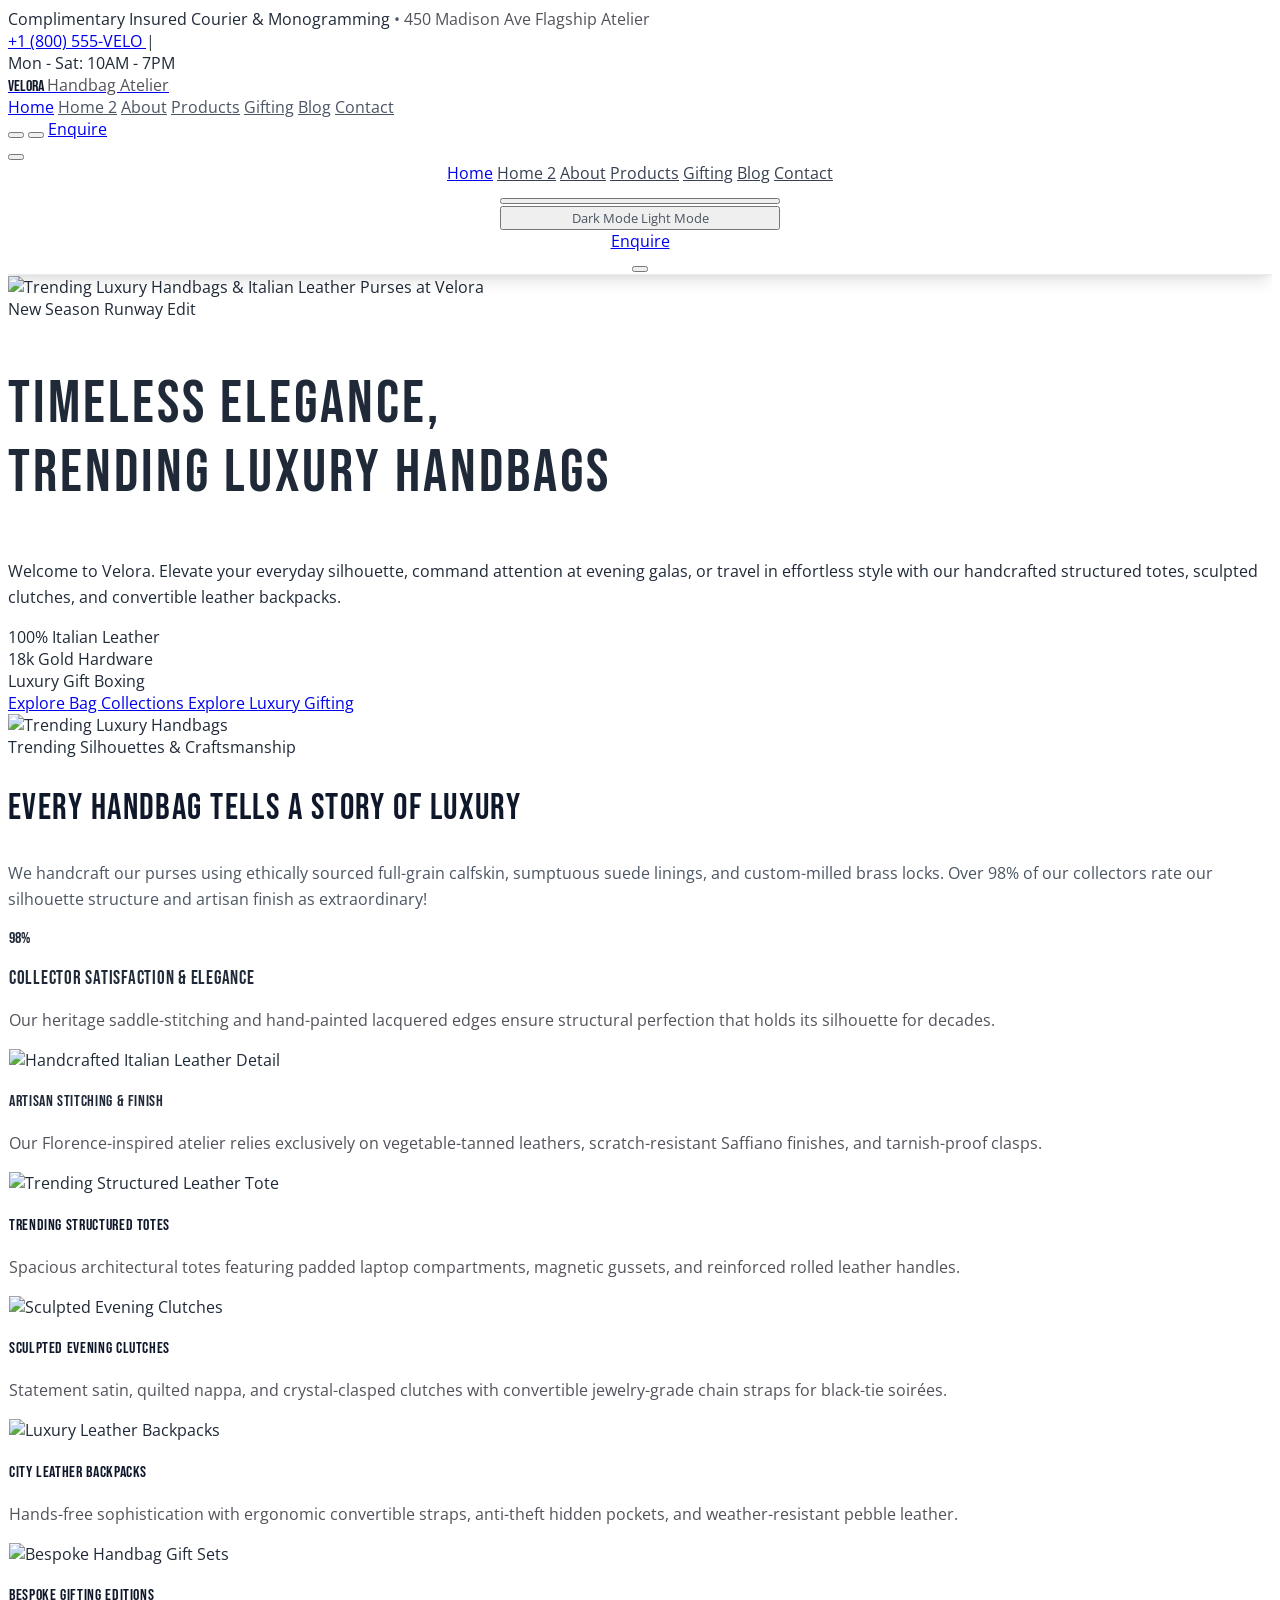
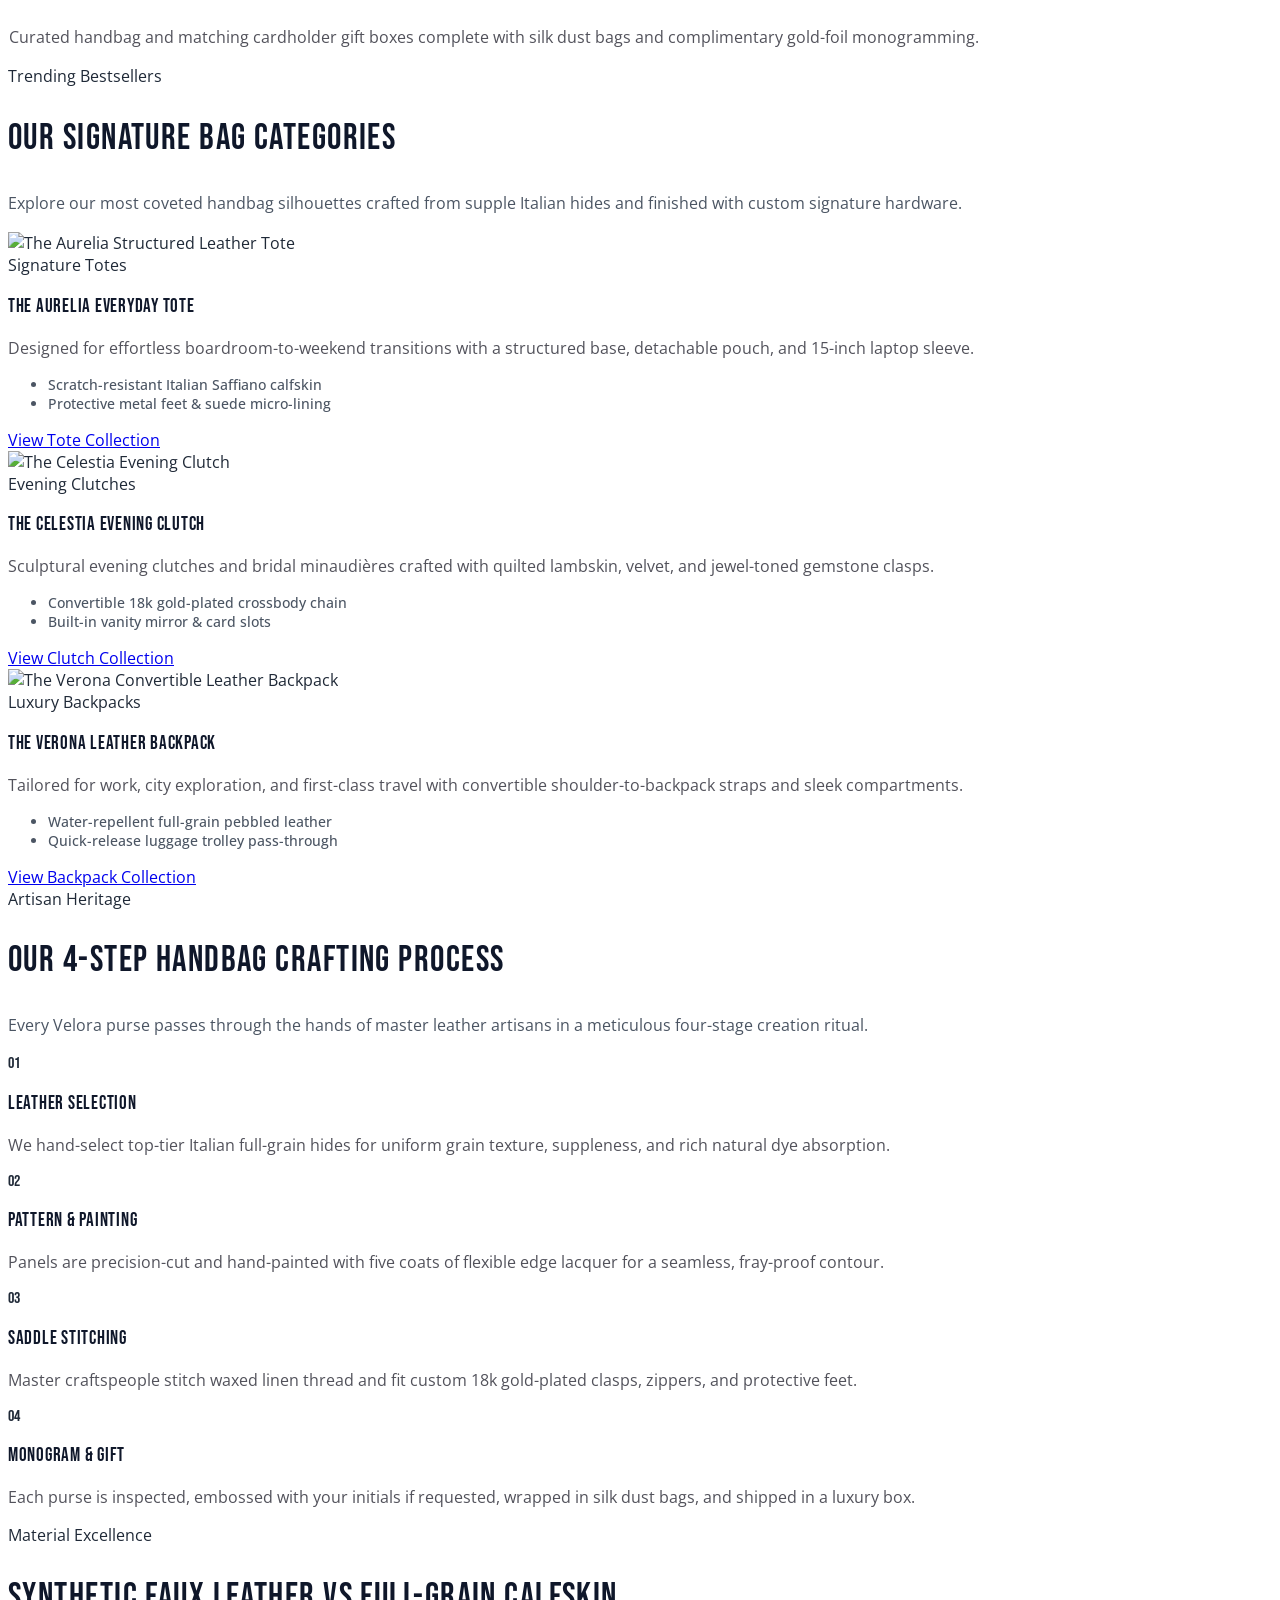
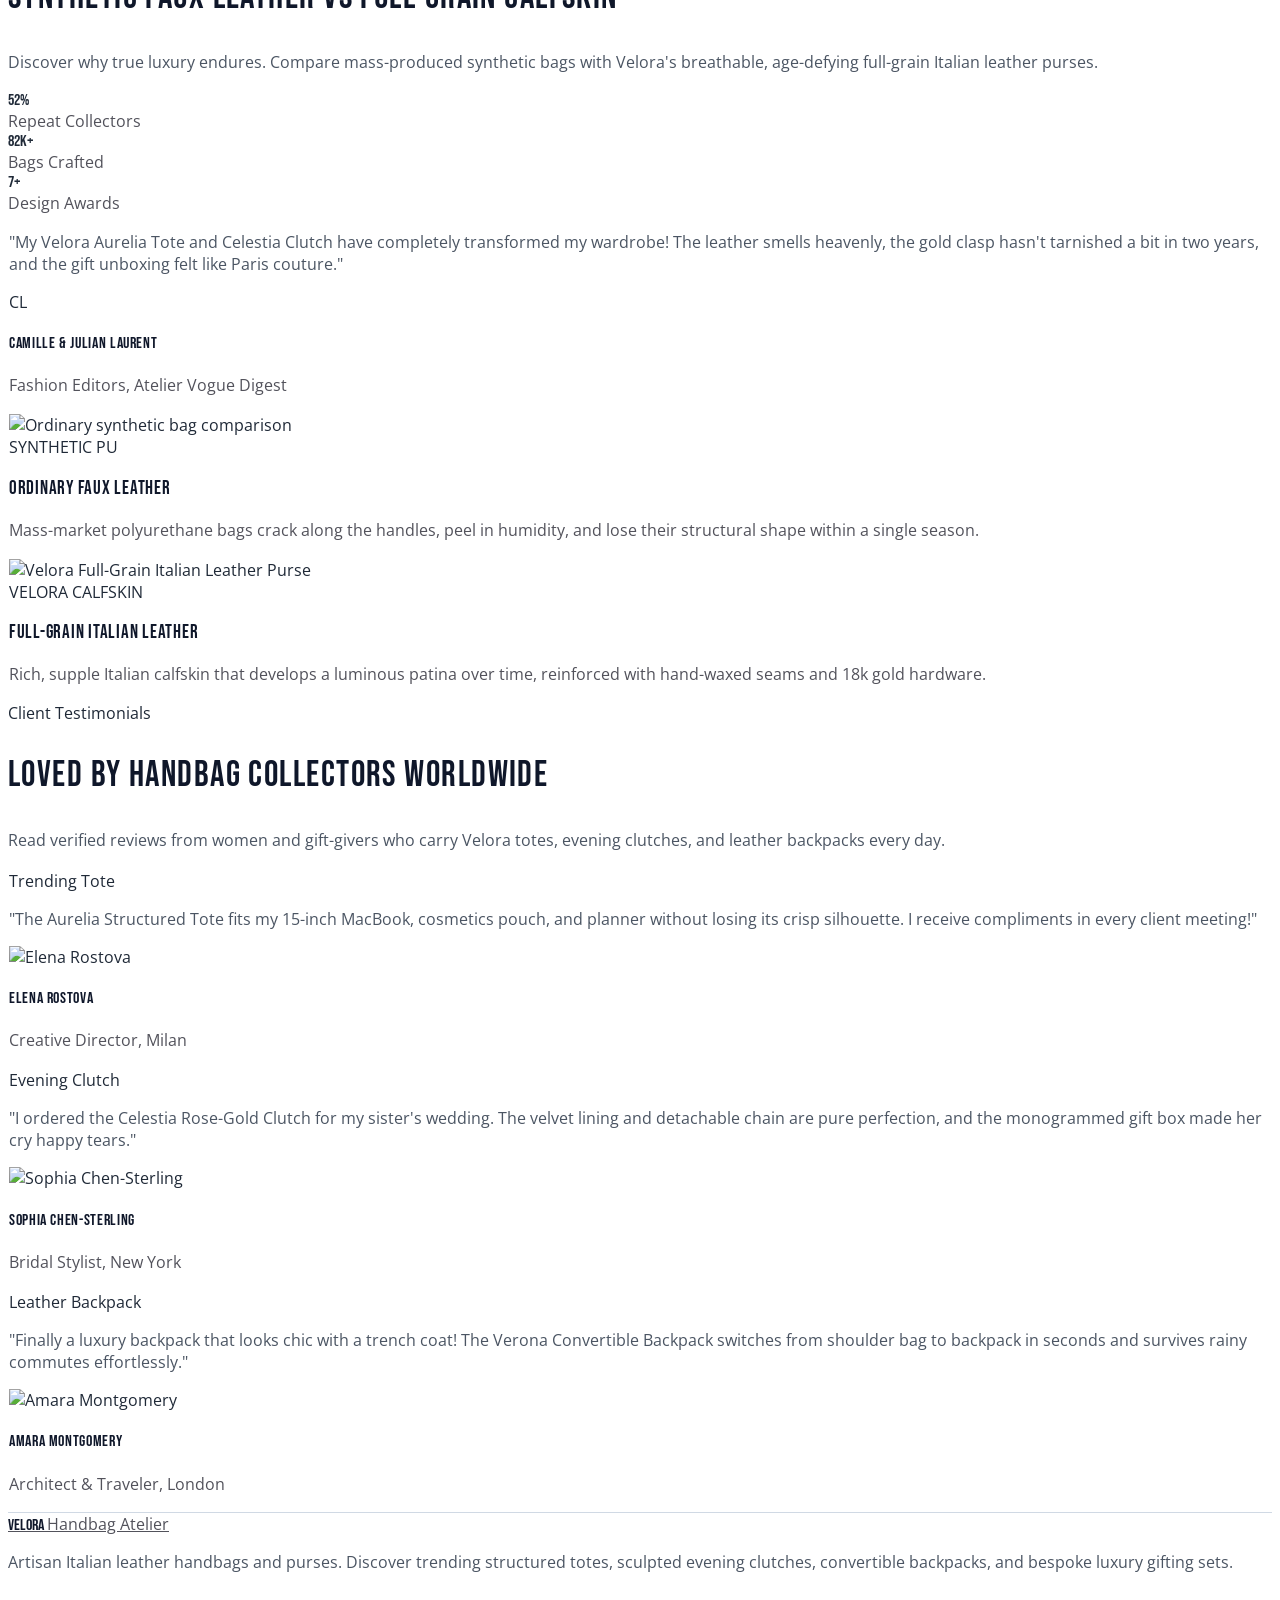
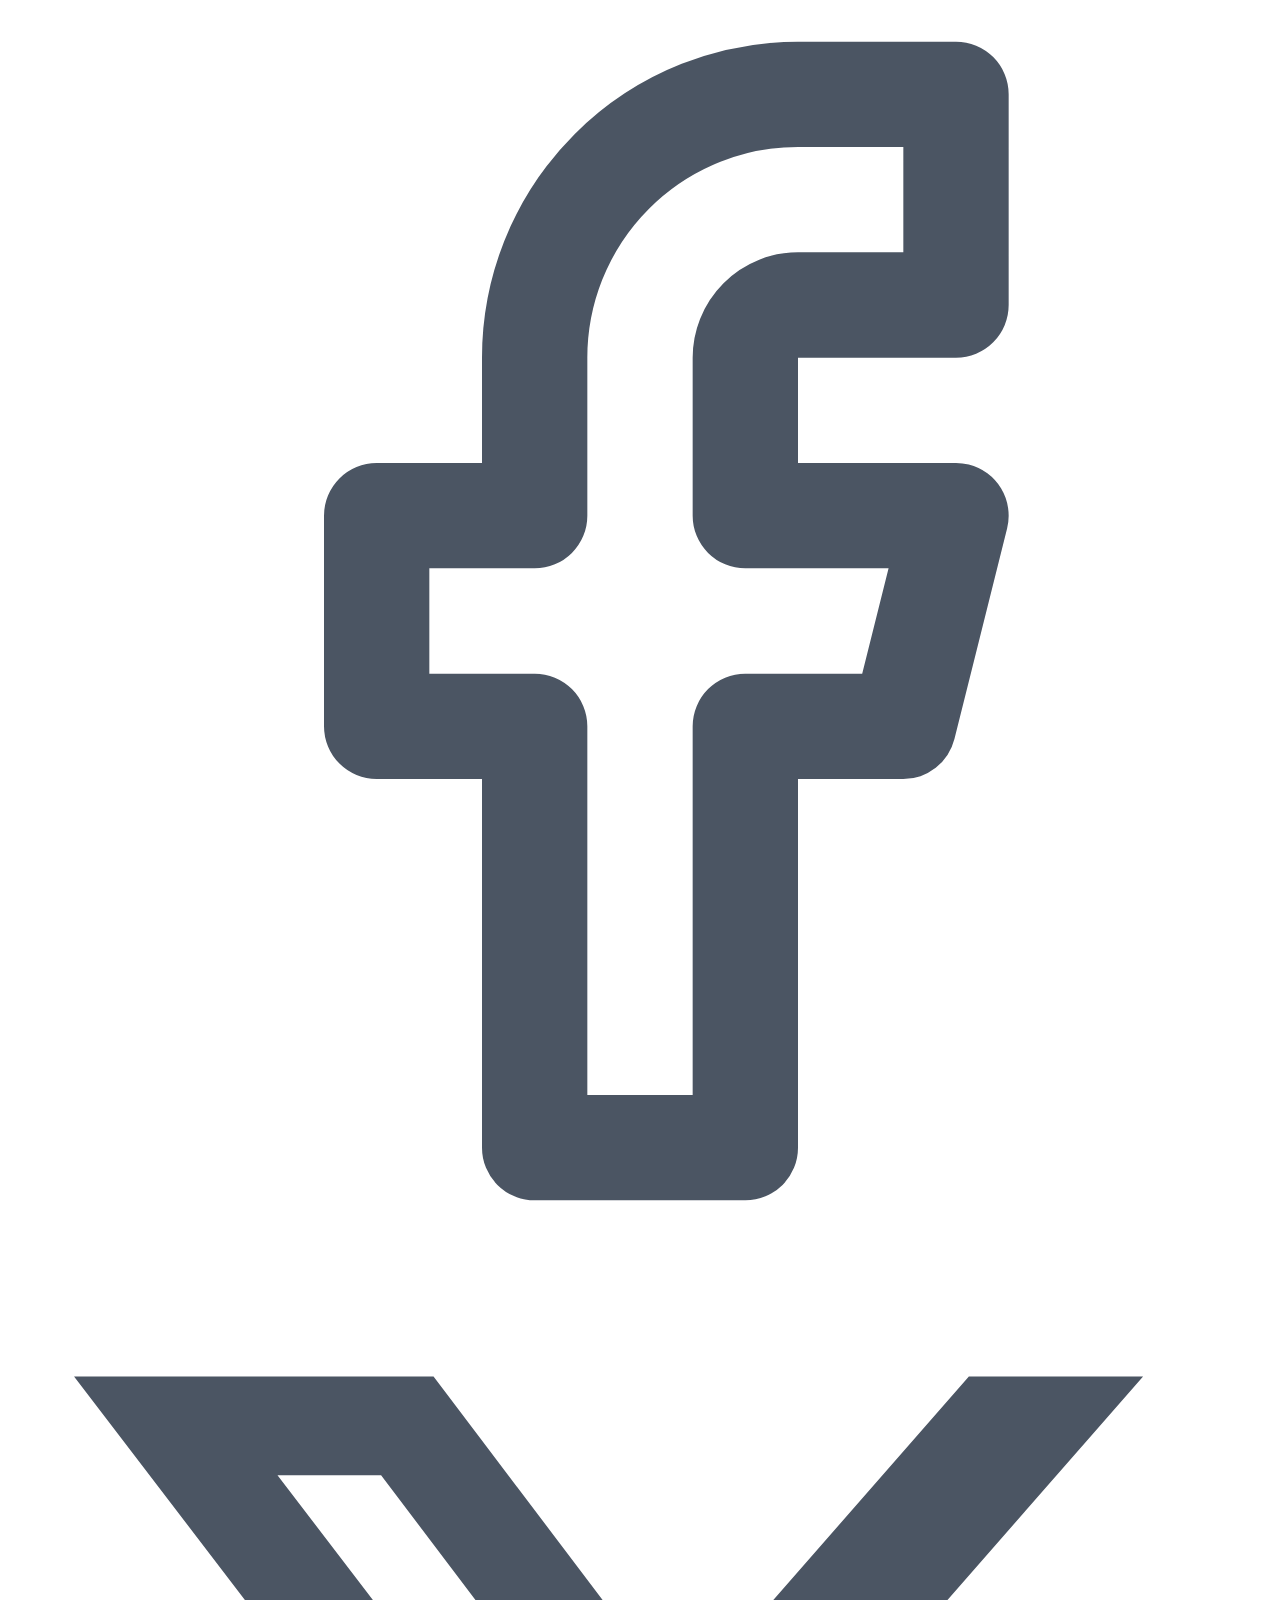
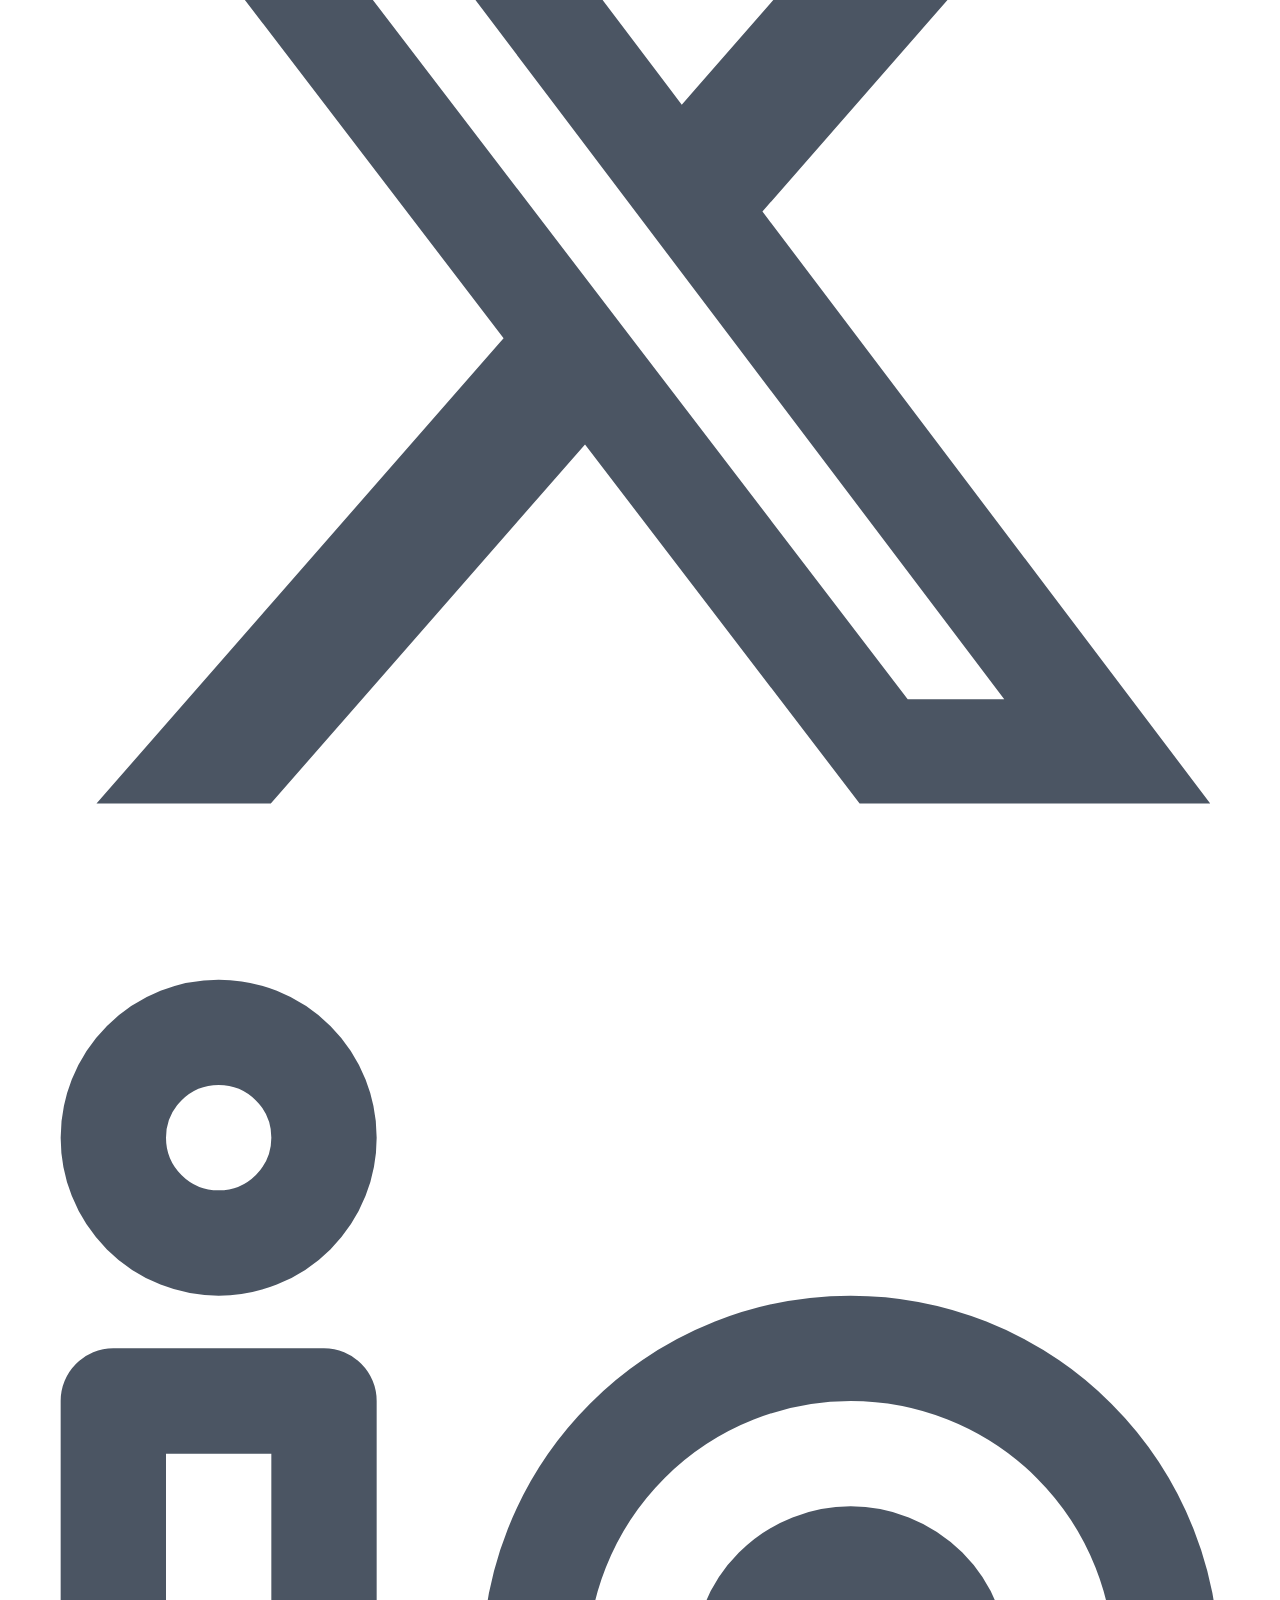
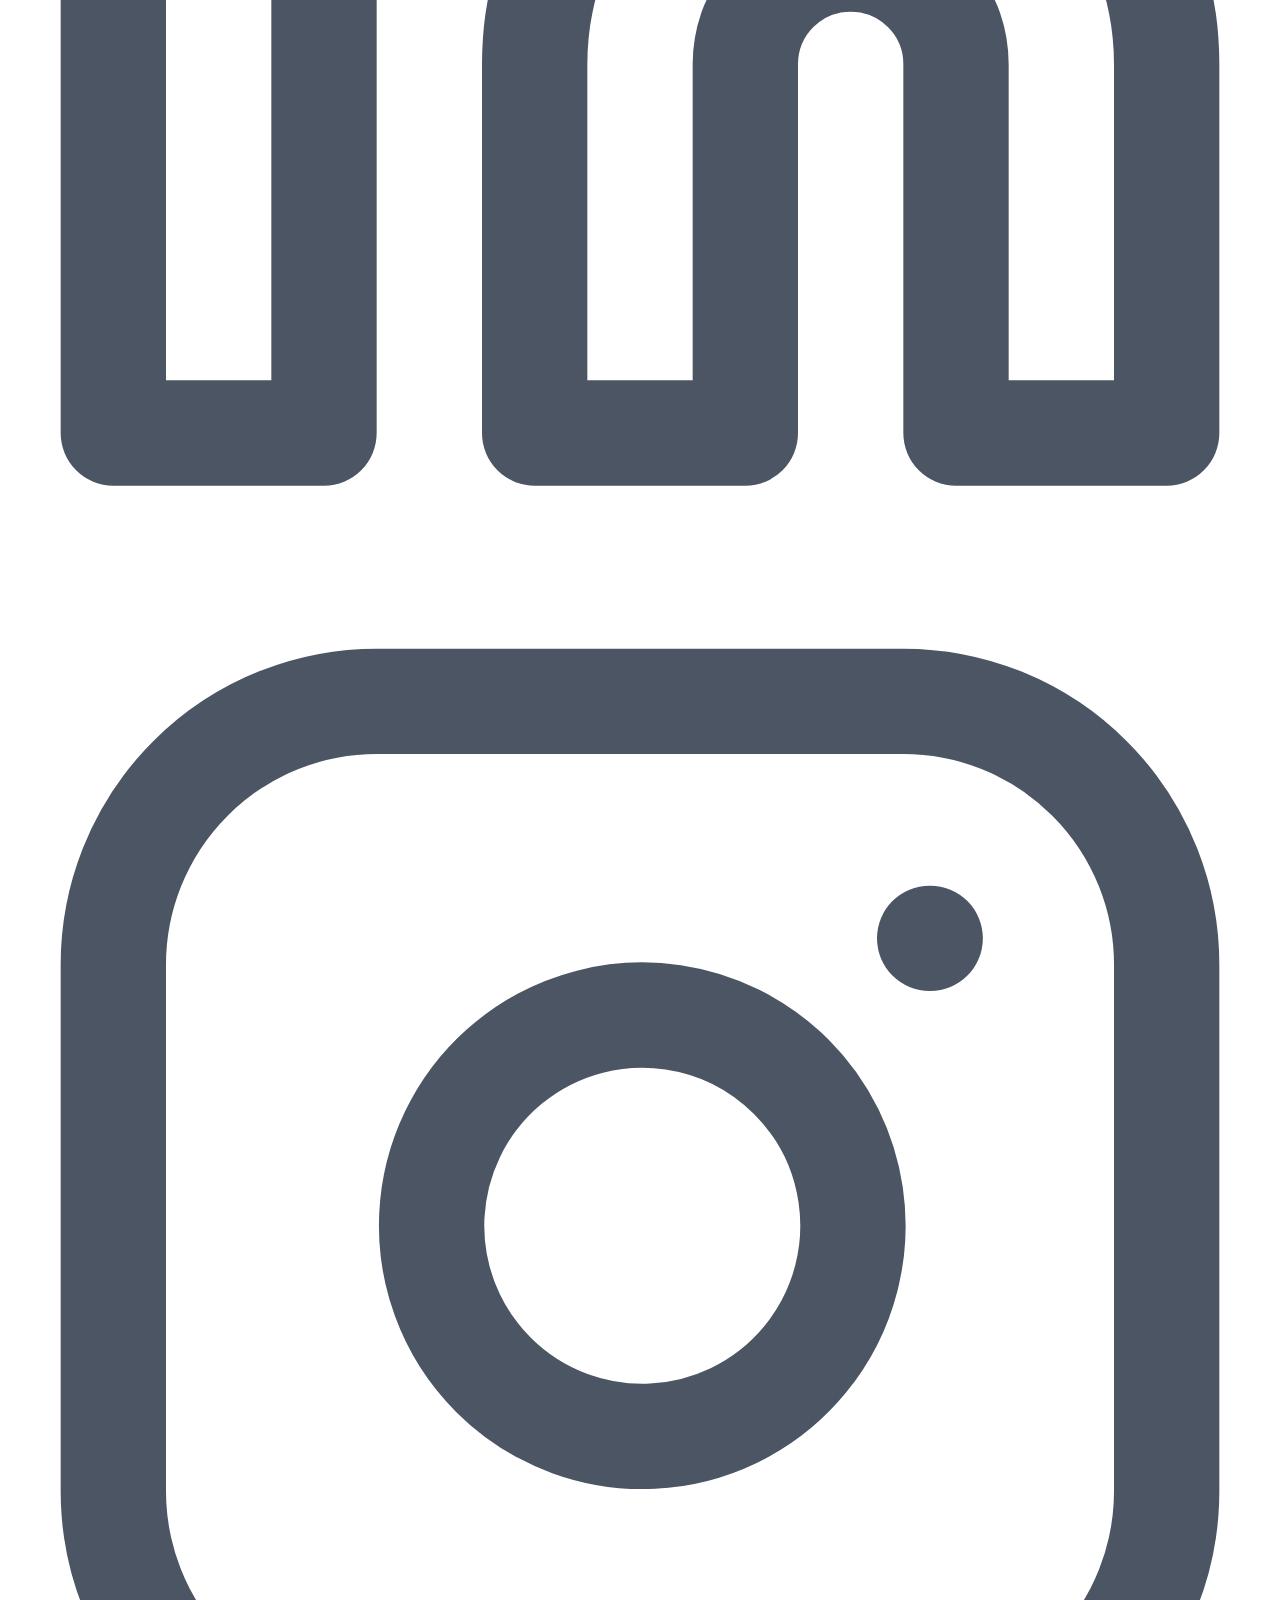
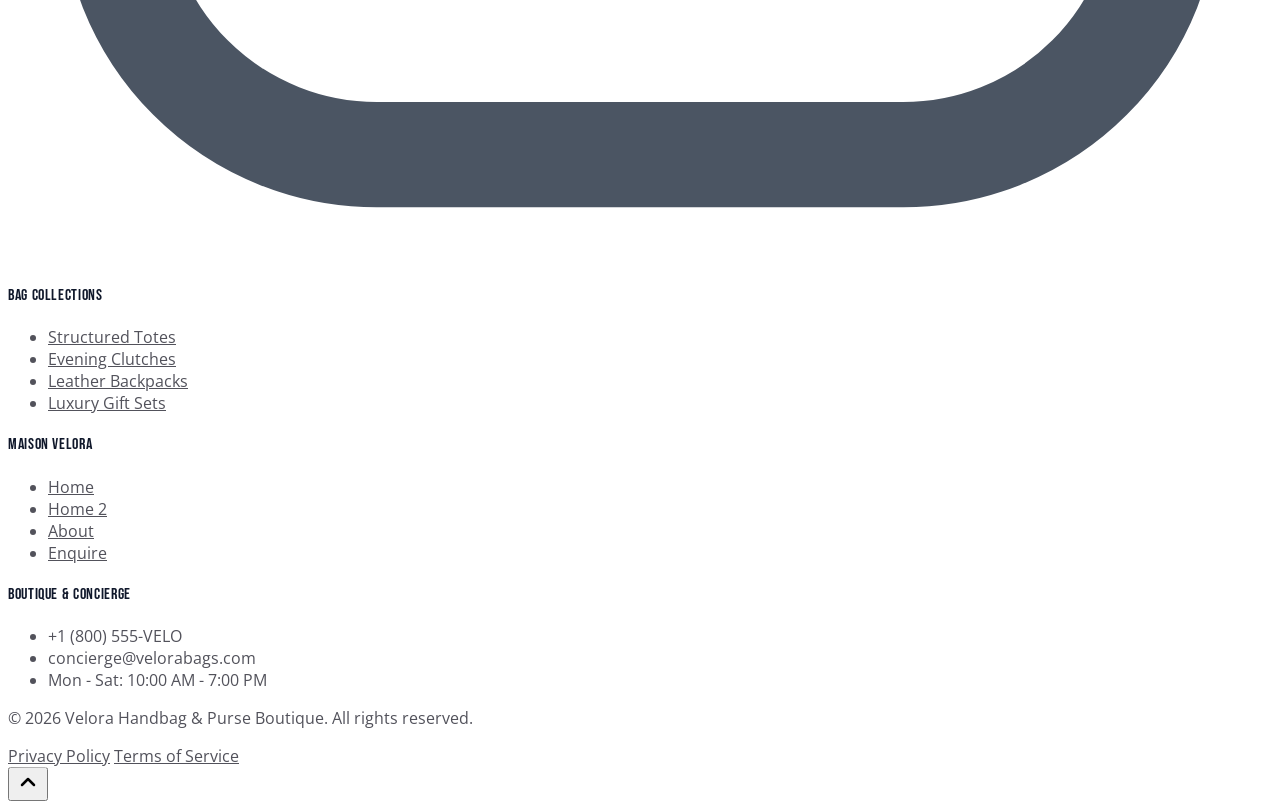
==== commit e5f927ea: "Fix mobile 368px navigation layout and remove duplicate Enquire button from mobile navbar" ====
--- a/index.html
+++ b/index.html
@@ -60,30 +60,30 @@
 </head>
 <body class="bg-slate-50 text-slate-800 dark:bg-slate-955 dark:text-slate-100 transition-colors duration-300 min-h-screen flex flex-col">
 
-  <!-- ================= HEADER & NAVIGATION ================= -->
+    <!-- ================= HEADER & NAVIGATION ================= -->
   <header class="fixed top-0 left-0 right-0 z-50 transition-all duration-300">
     
     <!-- Top Luxury Announcement Ribbon -->
-    <div class="bg-slate-955 text-slate-300 dark:bg-black dark:text-slate-300 border-b border-rose-500/10 dark:border-white/5 py-1.5 px-4 text-xs tracking-wide">
-      <div class="max-w-7xl mx-auto flex items-center justify-between">
+    <div class="bg-slate-955 text-slate-300 dark:bg-black dark:text-slate-300 border-b border-rose-500/10 dark:border-white/5 py-1.5 px-3 sm:px-4 text-xs tracking-wide overflow-hidden">
+      <div class="max-w-7xl mx-auto flex items-center justify-center sm:justify-between">
         
         <!-- Left: Perks with sparkles -->
-        <div class="flex items-center space-x-2.5 rtl:space-x-reverse text-[11px] sm:text-xs">
-          <span class="inline-flex items-center text-rose-400 font-semibold">
-            <i data-lucide="sparkles" class="w-3.5 h-3.5 mr-1.5 rtl:ml-1.5 rtl:mr-0 text-brand-primary"></i>
-            Complimentary Insured Courier &amp; Monogramming
+        <div class="flex items-center space-x-2 rtl:space-x-reverse text-[11px] sm:text-xs truncate">
+          <span class="inline-flex items-center text-rose-400 font-semibold truncate">
+            <i data-lucide="sparkles" class="w-3.5 h-3.5 mr-1.5 rtl:ml-1.5 rtl:mr-0 text-brand-primary flex-shrink-0"></i>
+            <span class="truncate">Complimentary Insured Courier &amp; Monogramming</span>
           </span>
           <span class="hidden md:inline text-slate-600 dark:text-slate-700">•</span>
           <span class="hidden md:inline text-slate-400">450 Madison Ave Flagship Atelier</span>
         </div>
 
         <!-- Right: Atelier Hotline & Hours -->
-        <div class="flex items-center space-x-4 rtl:space-x-reverse text-[11px] sm:text-xs">
-          <a href="tel:+18005558356" class="hover:text-rose-400 transition-colors hidden sm:flex items-center space-x-1.5 rtl:space-x-reverse text-slate-300 dark:text-slate-400">
+        <div class="hidden sm:flex items-center space-x-4 rtl:space-x-reverse text-[11px] sm:text-xs flex-shrink-0">
+          <a href="tel:+18005558356" class="hover:text-rose-400 transition-colors flex items-center space-x-1.5 rtl:space-x-reverse text-slate-300 dark:text-slate-400">
             <i data-lucide="phone" class="w-3 h-3 text-rose-400"></i>
             <span>+1 (800) 555-VELO</span>
           </a>
-          <span class="hidden sm:inline text-slate-700">|</span>
+          <span class="text-slate-700">|</span>
           <div class="flex items-center space-x-1.5 rtl:space-x-reverse">
             <span class="w-2 h-2 rounded-full bg-emerald-500 animate-pulse"></span>
             <span class="text-slate-300 dark:text-slate-400">Mon - Sat: 10AM - 7PM</span>
@@ -99,10 +99,10 @@
         <div class="flex items-center justify-between h-20">
           
           <!-- Brand Logo -->
-          <a href="index.html" class="flex items-center space-x-3 rtl:space-x-reverse group">
-            <div class="relative w-11 h-11 rounded-full p-[2px] bg-gradient-to-tr from-brand-primary via-rose-400 to-amber-300 shadow-md shadow-rose-500/20 group-hover:shadow-rose-500/40 transition-all">
+          <a href="index.html" class="flex items-center space-x-2.5 sm:space-x-3 rtl:space-x-reverse group flex-shrink-0">
+            <div class="relative w-10 h-10 sm:w-11 sm:h-11 rounded-full p-[2px] bg-gradient-to-tr from-brand-primary via-rose-400 to-amber-300 shadow-md shadow-rose-500/20 group-hover:shadow-rose-500/40 transition-all flex-shrink-0">
               <div class="w-full h-full rounded-full bg-slate-955 dark:bg-slate-900 flex items-center justify-center text-rose-400 group-hover:scale-105 transition-transform">
-                <i data-lucide="shopping-bag" class="w-5 h-5 text-rose-300"></i>
+                <i data-lucide="shopping-bag" class="w-4 h-4 sm:w-5 sm:h-5 text-rose-300"></i>
               </div>
             </div>
             <div class="flex flex-col text-left ltr:text-left rtl:text-right">
@@ -148,11 +148,8 @@
           </div>
 
           <!-- Mobile Navigation Menu Toggle Button -->
-          <div class="flex items-center space-x-2 lg:hidden rtl:space-x-reverse">
-            <a href="enquire.html" class="px-3.5 py-1.5 rounded-full bg-gradient-to-r from-brand-primary to-brand-accent text-white text-xs font-bold uppercase tracking-wider shadow-sm">
-              Enquire
-            </a>
-            <button id="mobile-menu-btn" class="p-2 rounded-xl border border-slate-200 dark:border-slate-800 text-slate-600 dark:text-slate-300 hover:bg-slate-100 dark:hover:bg-slate-800 transition-colors" aria-label="Open Menu">
+          <div class="flex items-center lg:hidden">
+            <button id="mobile-menu-btn" class="p-2.5 rounded-xl border border-slate-200 dark:border-slate-800 text-slate-600 dark:text-slate-300 hover:bg-slate-100 dark:hover:bg-slate-800 transition-colors flex-shrink-0" aria-label="Open Menu">
               <i data-lucide="menu" class="w-6 h-6"></i>
             </button>
           </div>
@@ -185,7 +182,7 @@
         <div class="flex flex-col pt-1">
           <a href="enquire.html" class="text-center px-4 py-3 rounded-xl bg-gradient-to-r from-brand-primary to-brand-accent text-white text-sm font-bold uppercase tracking-wider shadow-md shadow-rose-500/25">Enquire</a>
         </div>
-        <button id="mobile-menu-close" class="absolute top-3 right-4 text-slate-400 hover:text-slate-600 dark:hover:text-white" aria-label="Close Menu">
+        <button id="mobile-menu-close" class="absolute top-3 right-4 rtl:right-auto rtl:left-4 text-slate-400 hover:text-slate-600 dark:hover:text-white" aria-label="Close Menu">
           <i data-lucide="x" class="w-5 h-5"></i>
         </button>
       </div>
@@ -502,7 +499,7 @@
             <div class="w-20 h-20 rounded-full bg-white dark:bg-slate-900 text-brand-primary border-4 border-slate-100 dark:border-slate-800 flex items-center justify-center text-2xl font-bold font-outfit shadow-md group-hover:border-brand-primary dark:group-hover:border-rose-400 group-hover:scale-105 transition-all duration-300 mb-6">
               02
             </div>
-            <h3 class="text-lg font-bold text-slate-900 dark:text-white mb-2 font-outfit tracking-wider">Pattern &amp; Edge Painting</h3>
+            <h3 class="text-lg font-bold text-slate-900 dark:text-white mb-2 font-outfit tracking-wider">Pattern &amp; Painting</h3>
             <p class="text-xs sm:text-sm text-slate-500 dark:text-slate-400 font-normal max-w-[220px]">
               Panels are precision-cut and hand-painted with five coats of flexible edge lacquer for a seamless, fray-proof contour.
             </p>
@@ -524,7 +521,7 @@
             <div class="w-20 h-20 rounded-full bg-white dark:bg-slate-900 text-brand-primary border-4 border-slate-100 dark:border-slate-800 flex items-center justify-center text-2xl font-bold font-outfit shadow-md group-hover:border-brand-primary dark:group-hover:border-rose-400 group-hover:scale-105 transition-all duration-300 mb-6">
               04
             </div>
-            <h3 class="text-lg font-bold text-slate-900 dark:text-white mb-2 font-outfit tracking-wider">Monogram &amp; Gift Boxing</h3>
+            <h3 class="text-lg font-bold text-slate-900 dark:text-white mb-2 font-outfit tracking-wider">Monogram &amp; Gift</h3>
             <p class="text-xs sm:text-sm text-slate-500 dark:text-slate-400 font-normal max-w-[220px]">
               Each purse is inspected, embossed with your initials if requested, wrapped in silk dust bags, and shipped in a luxury box.
             </p>
--- a/index.css
+++ b/index.css
@@ -4,6 +4,11 @@
 @import url('https://fonts.googleapis.com/css2?family=Bebas+Neue&family=Open+Sans:wght@300;400;500;600;700;800&display=swap');
 
 @layer base {
+  html, body {
+    overflow-x: hidden;
+    max-width: 100vw;
+  }
+
   html {
     scroll-behavior: smooth;
     font-family: 'Open Sans', sans-serif;
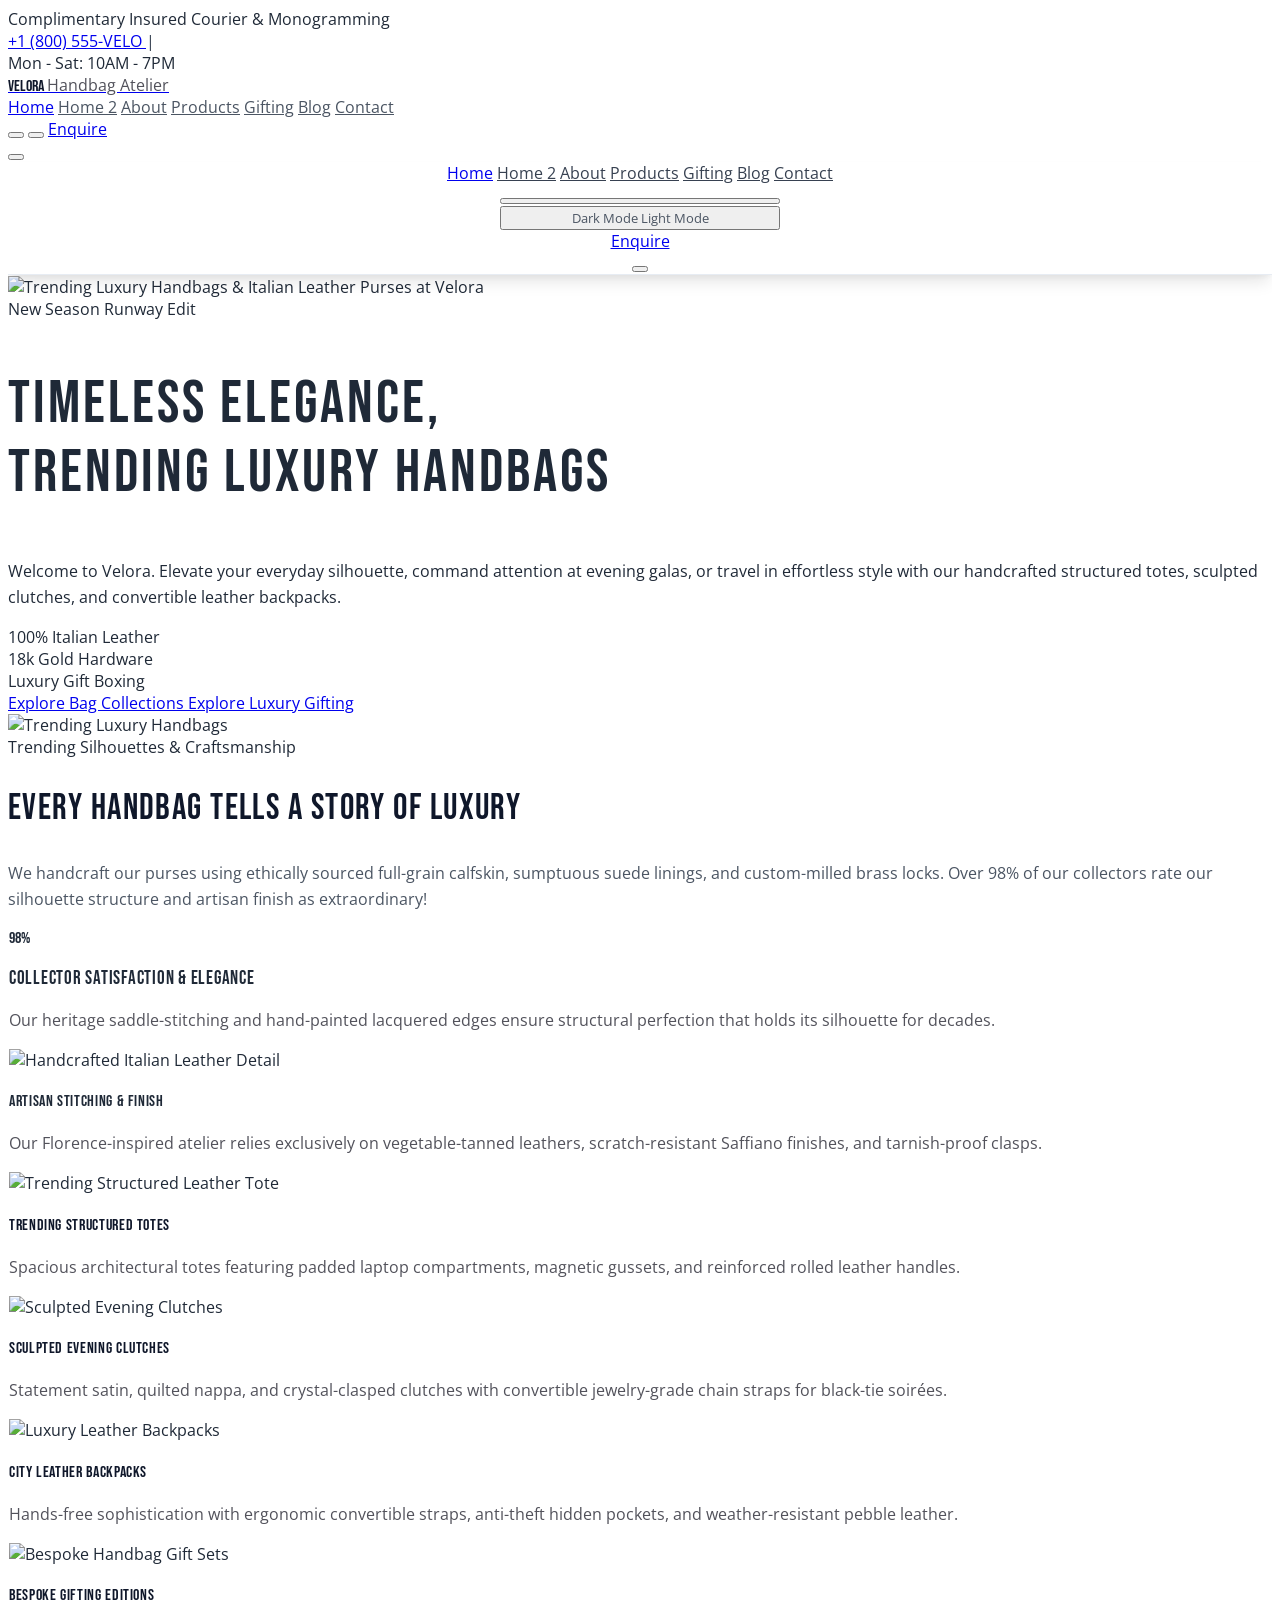
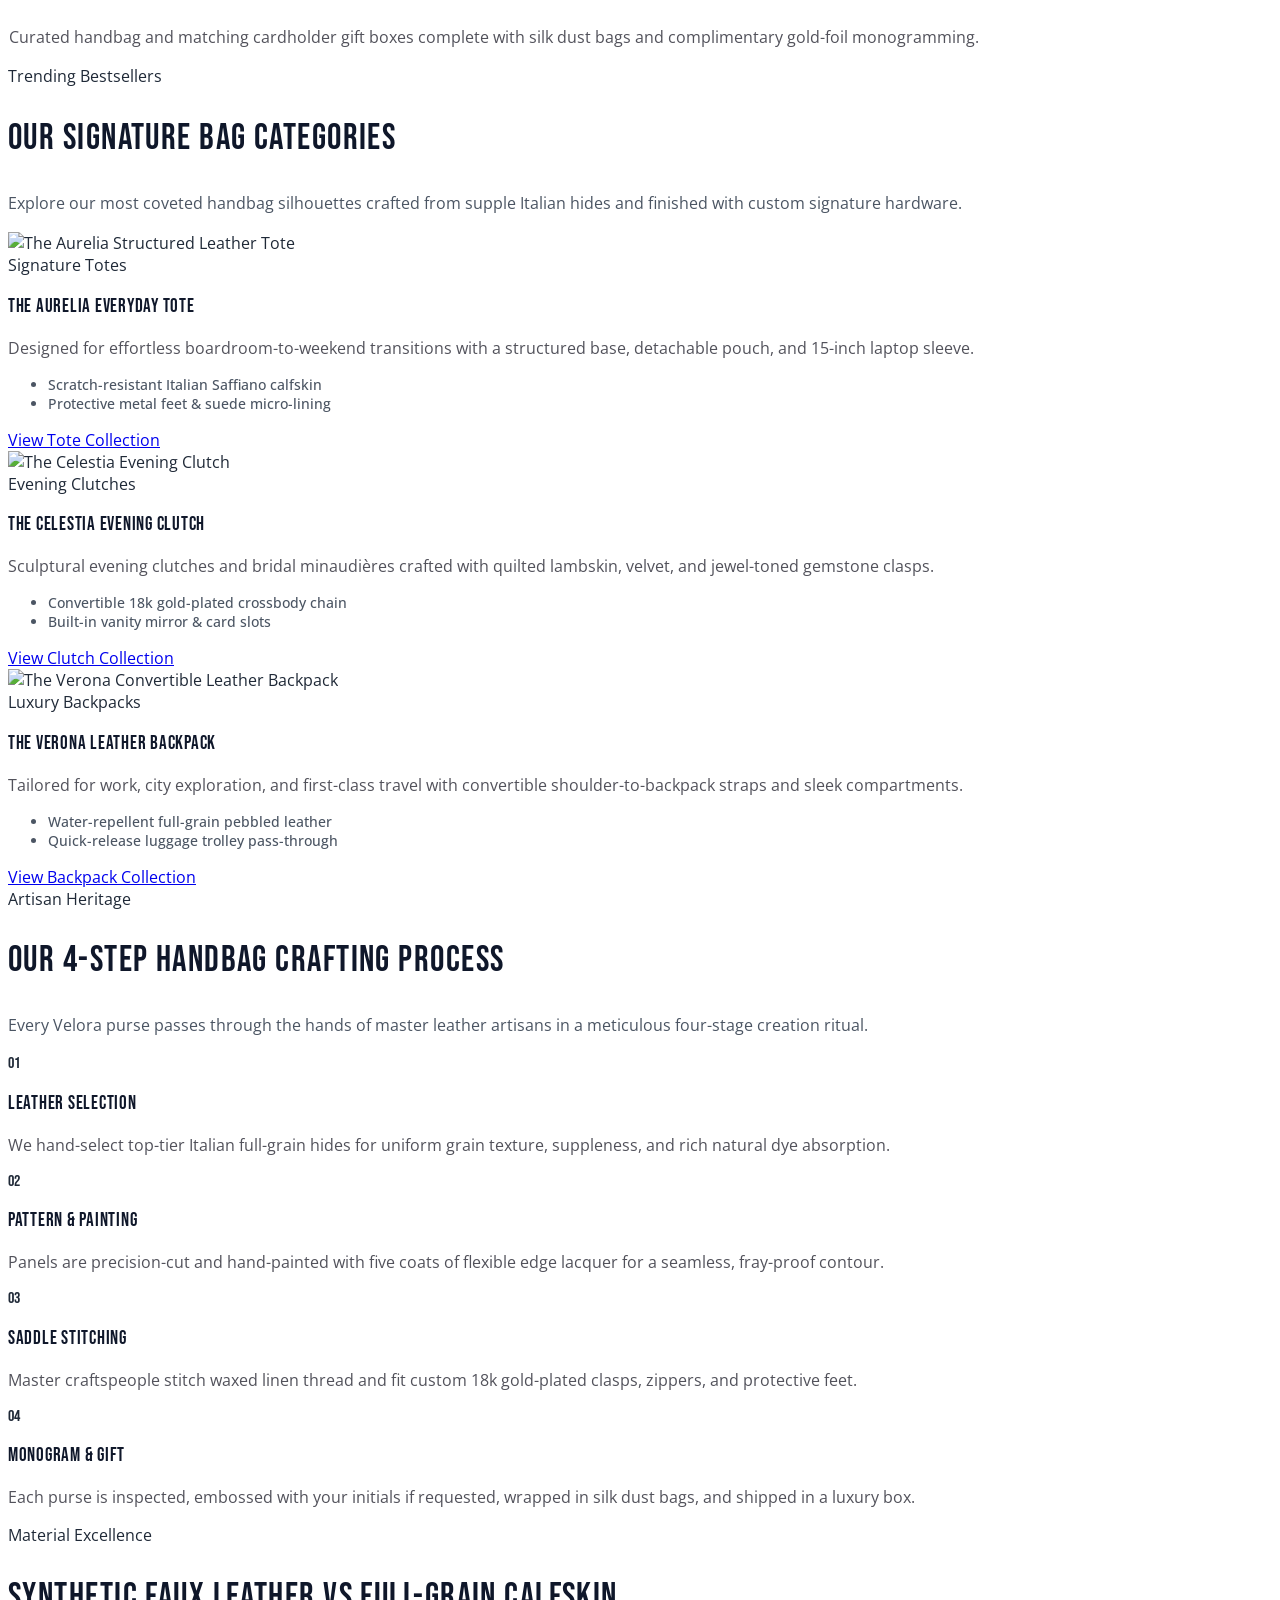
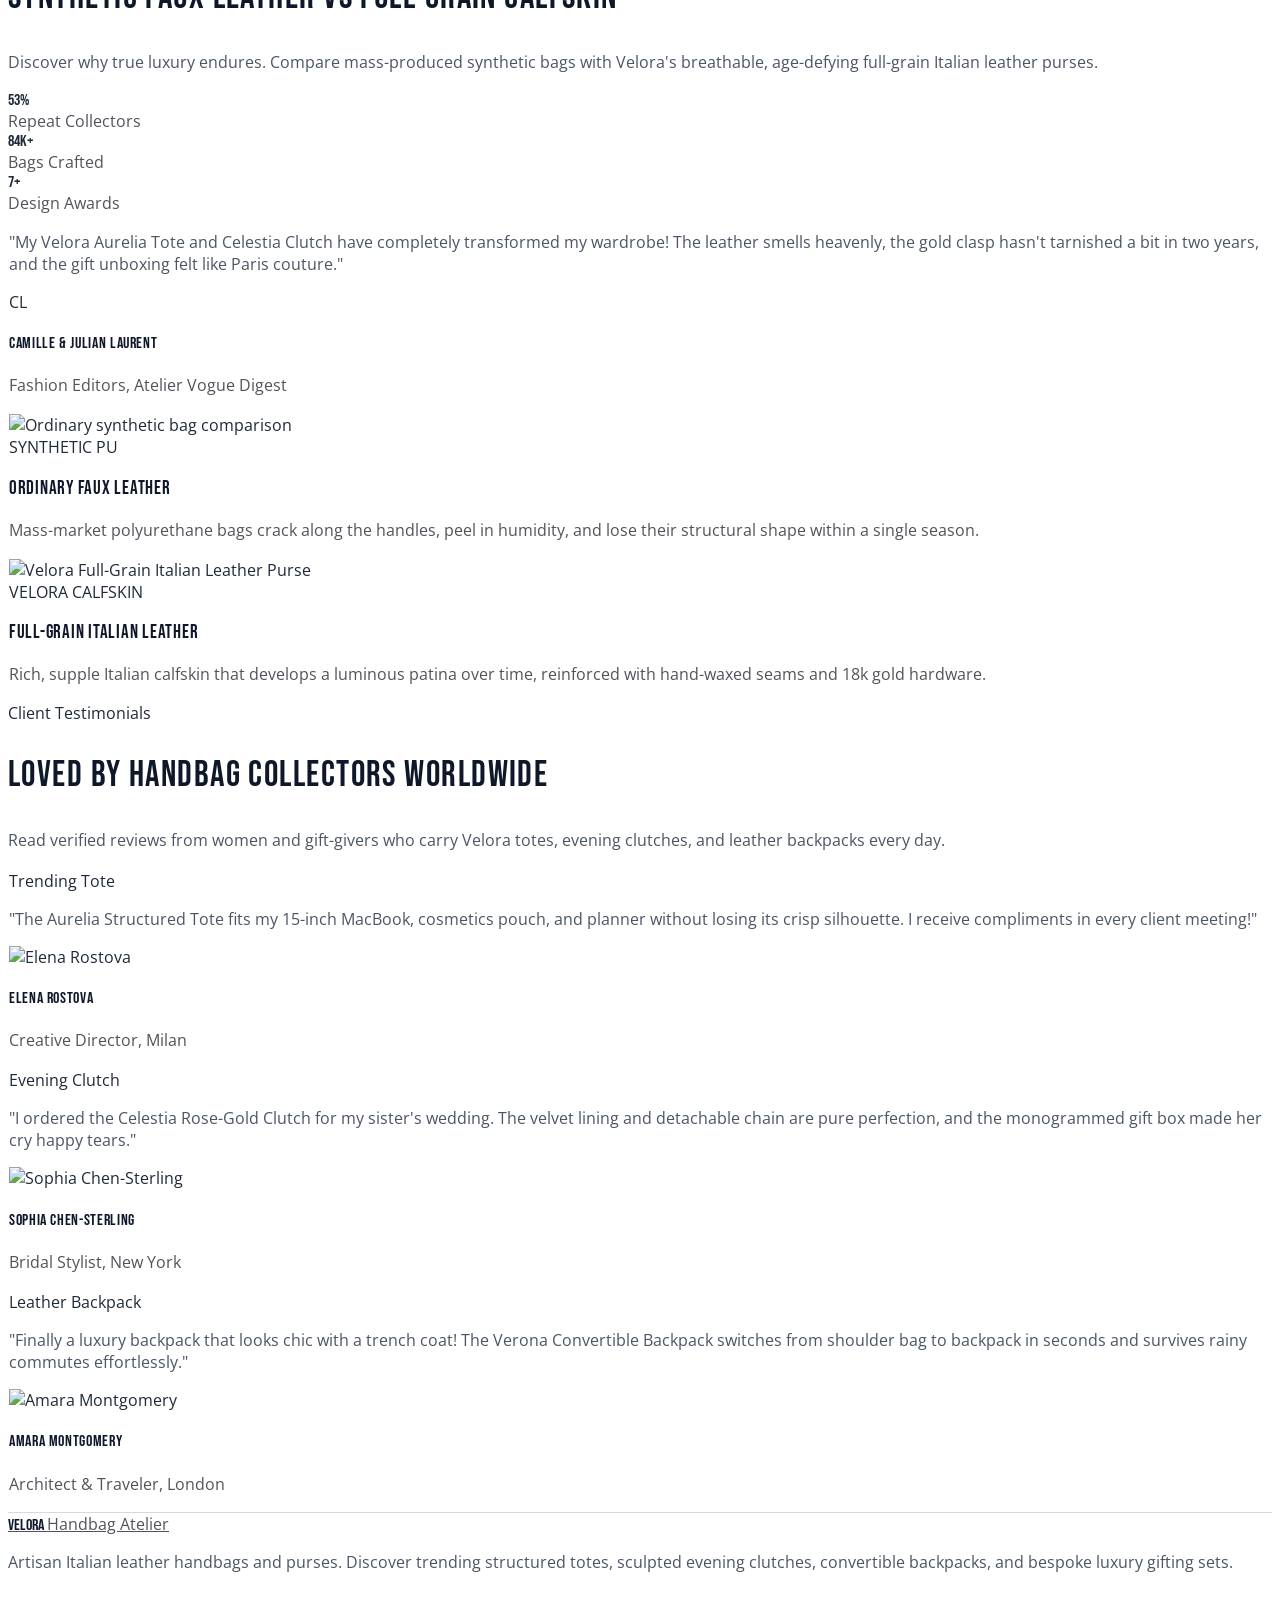
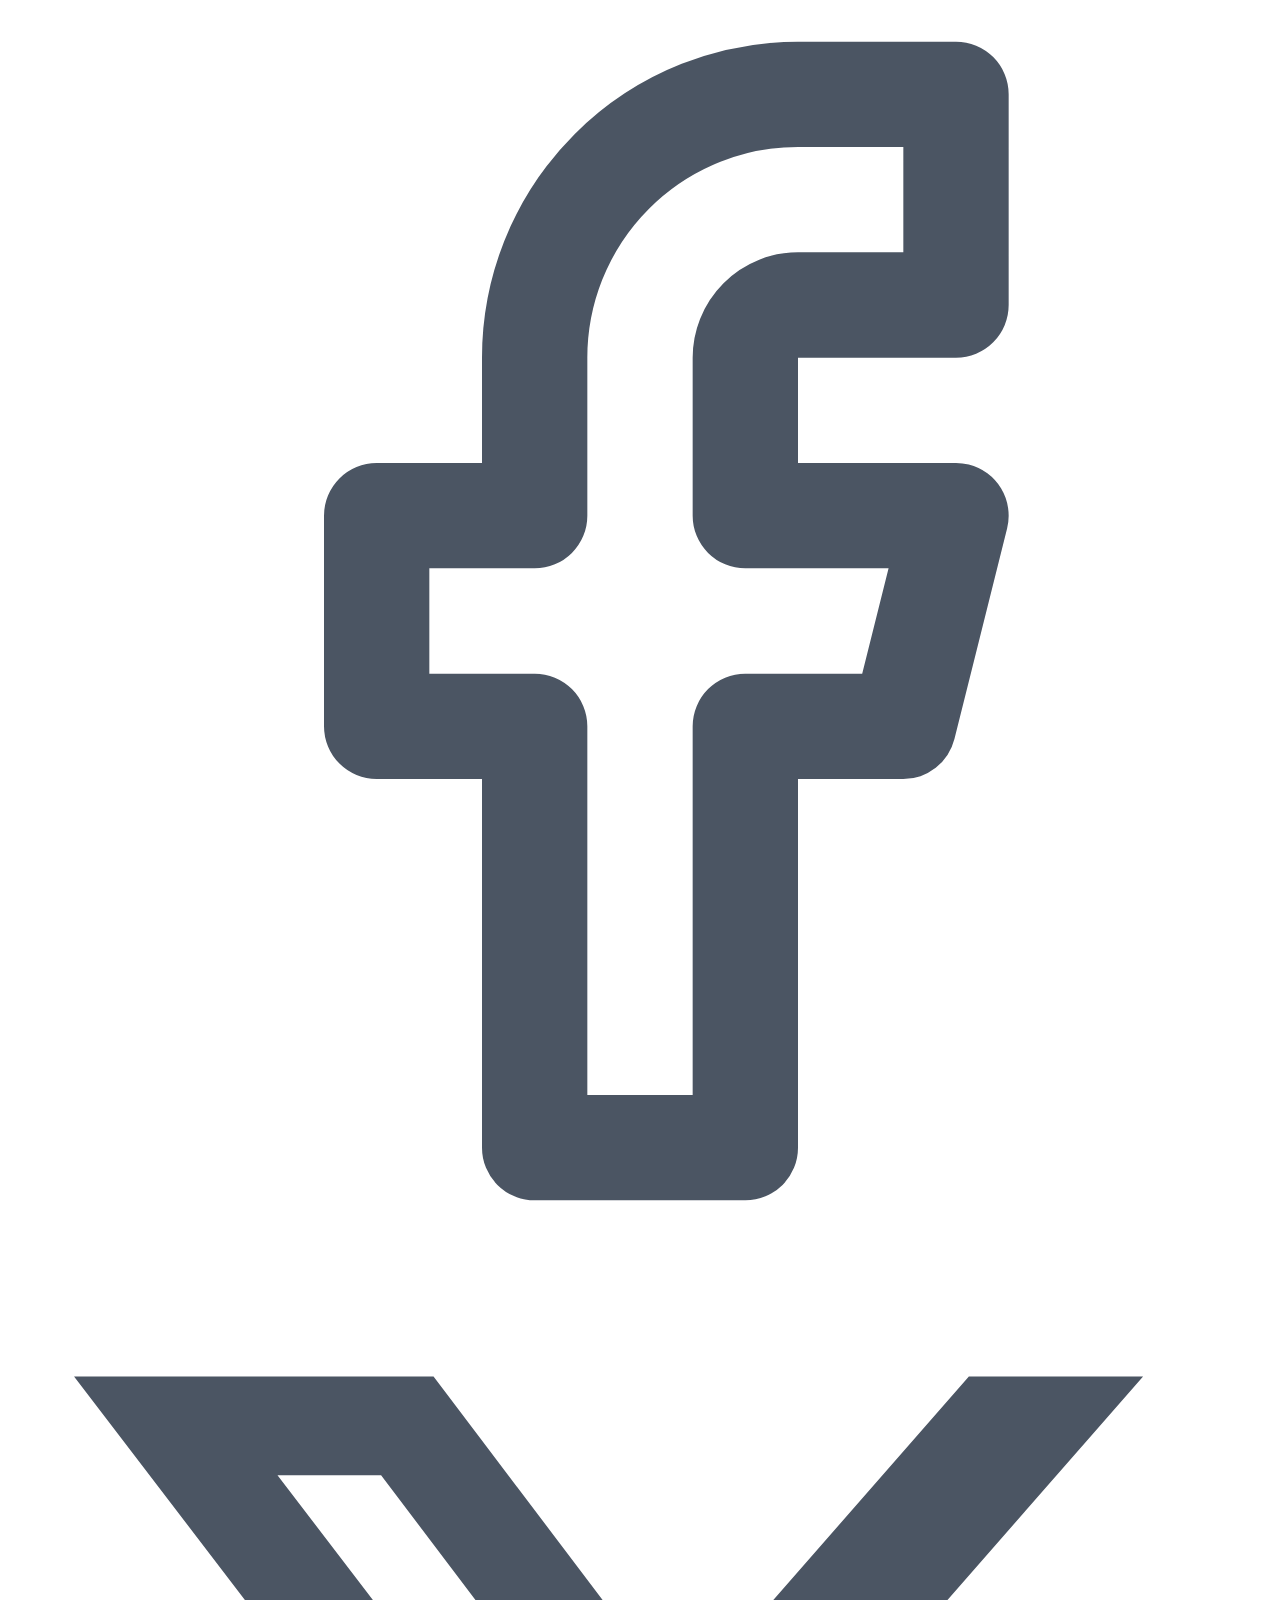
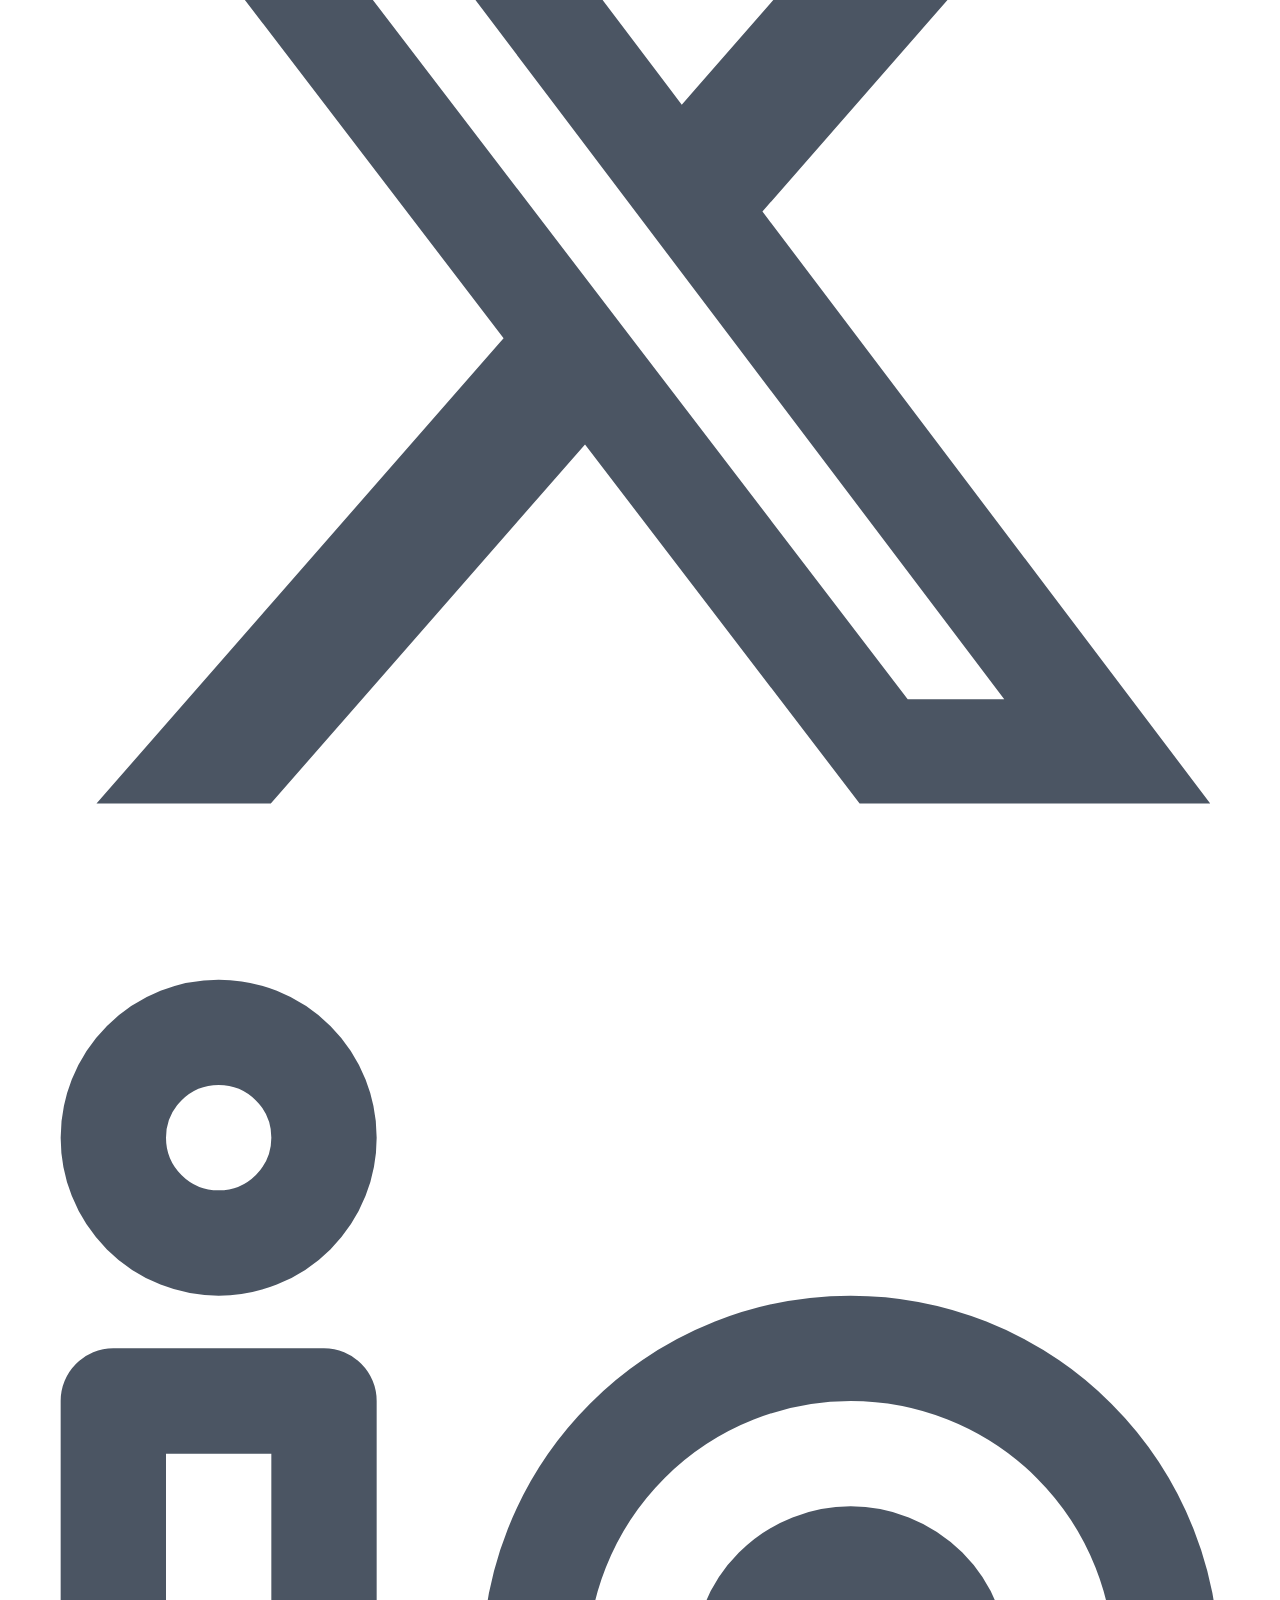
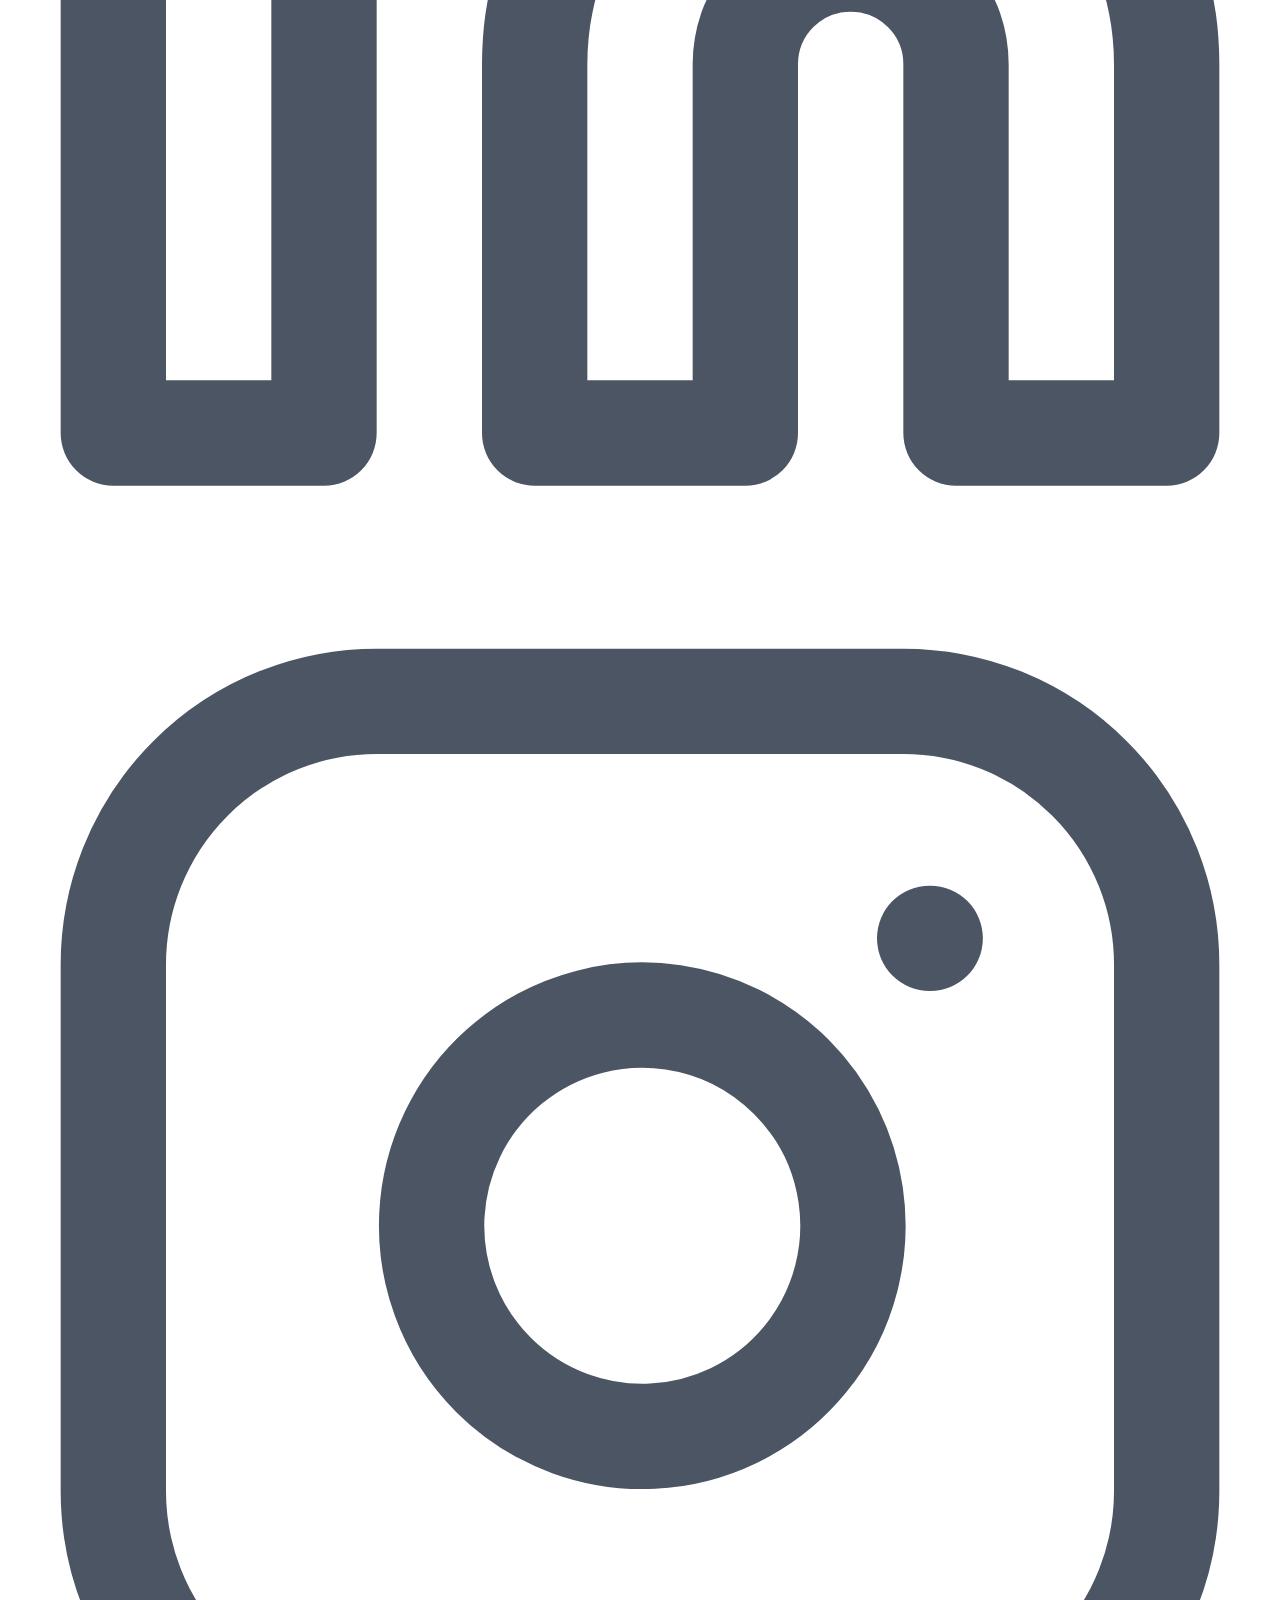
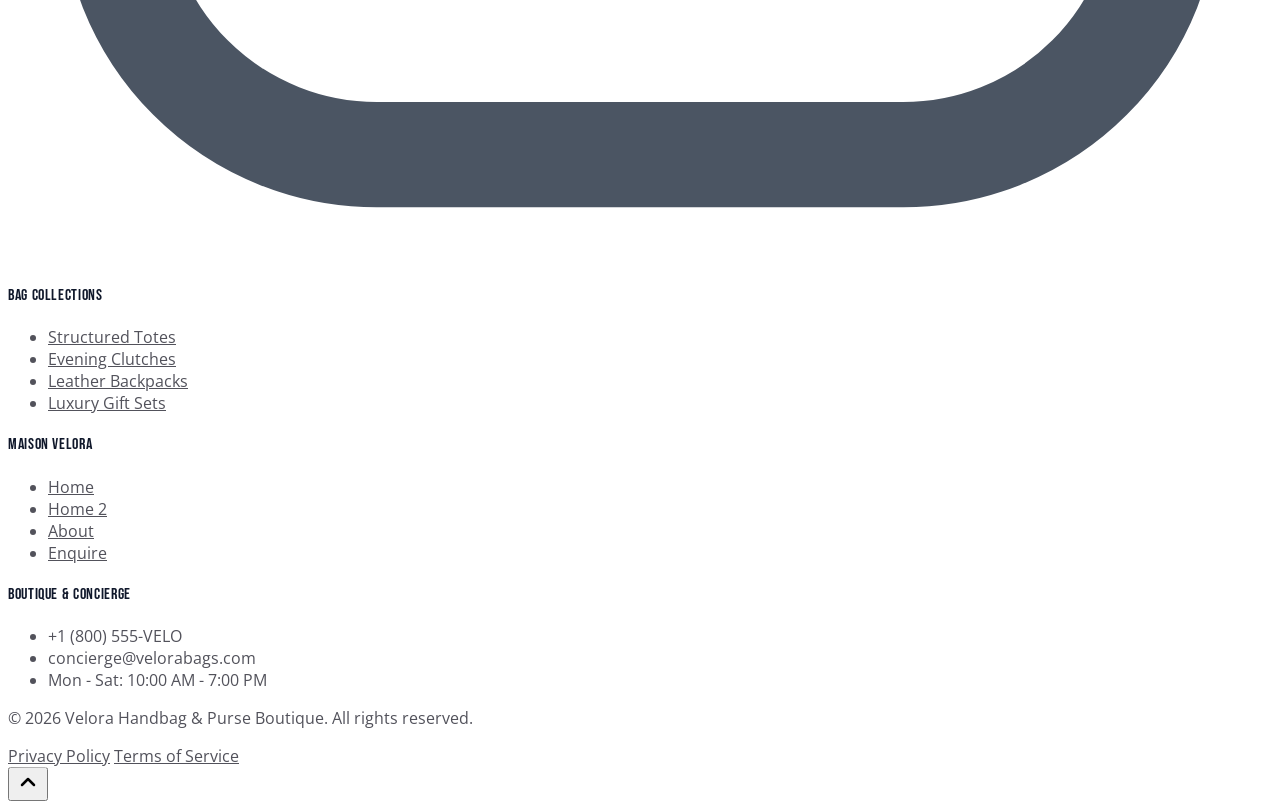
==== commit 059ef43b: "U" ====
--- a/index.html
+++ b/index.html
@@ -73,8 +73,7 @@
             <i data-lucide="sparkles" class="w-3.5 h-3.5 mr-1.5 rtl:ml-1.5 rtl:mr-0 text-brand-primary flex-shrink-0"></i>
             <span class="truncate">Complimentary Insured Courier &amp; Monogramming</span>
           </span>
-          <span class="hidden md:inline text-slate-600 dark:text-slate-700">•</span>
-          <span class="hidden md:inline text-slate-400">450 Madison Ave Flagship Atelier</span>
+          
         </div>
 
         <!-- Right: Atelier Hotline & Hours -->
--- a/index.css
+++ b/index.css
@@ -293,14 +293,16 @@
 
 /* At 768px (md) screens — reduce hero height */
 @media (min-width: 768px) and (max-width: 1023px) {
-  .hero-section {
+  .hero-section,
+  .hero-2-section {
     min-height: 75vh !important;
   }
 }
 
-/* At 1024px (lg) screens — reduce hero height */
+/* At 1024px (lg) screens — match hero height across Home 1 and Home 2 */
 @media (min-width: 1024px) and (max-width: 1279px) {
-  .hero-section {
+  .hero-section,
+  .hero-2-section {
     min-height: 80vh !important;
   }
 }
